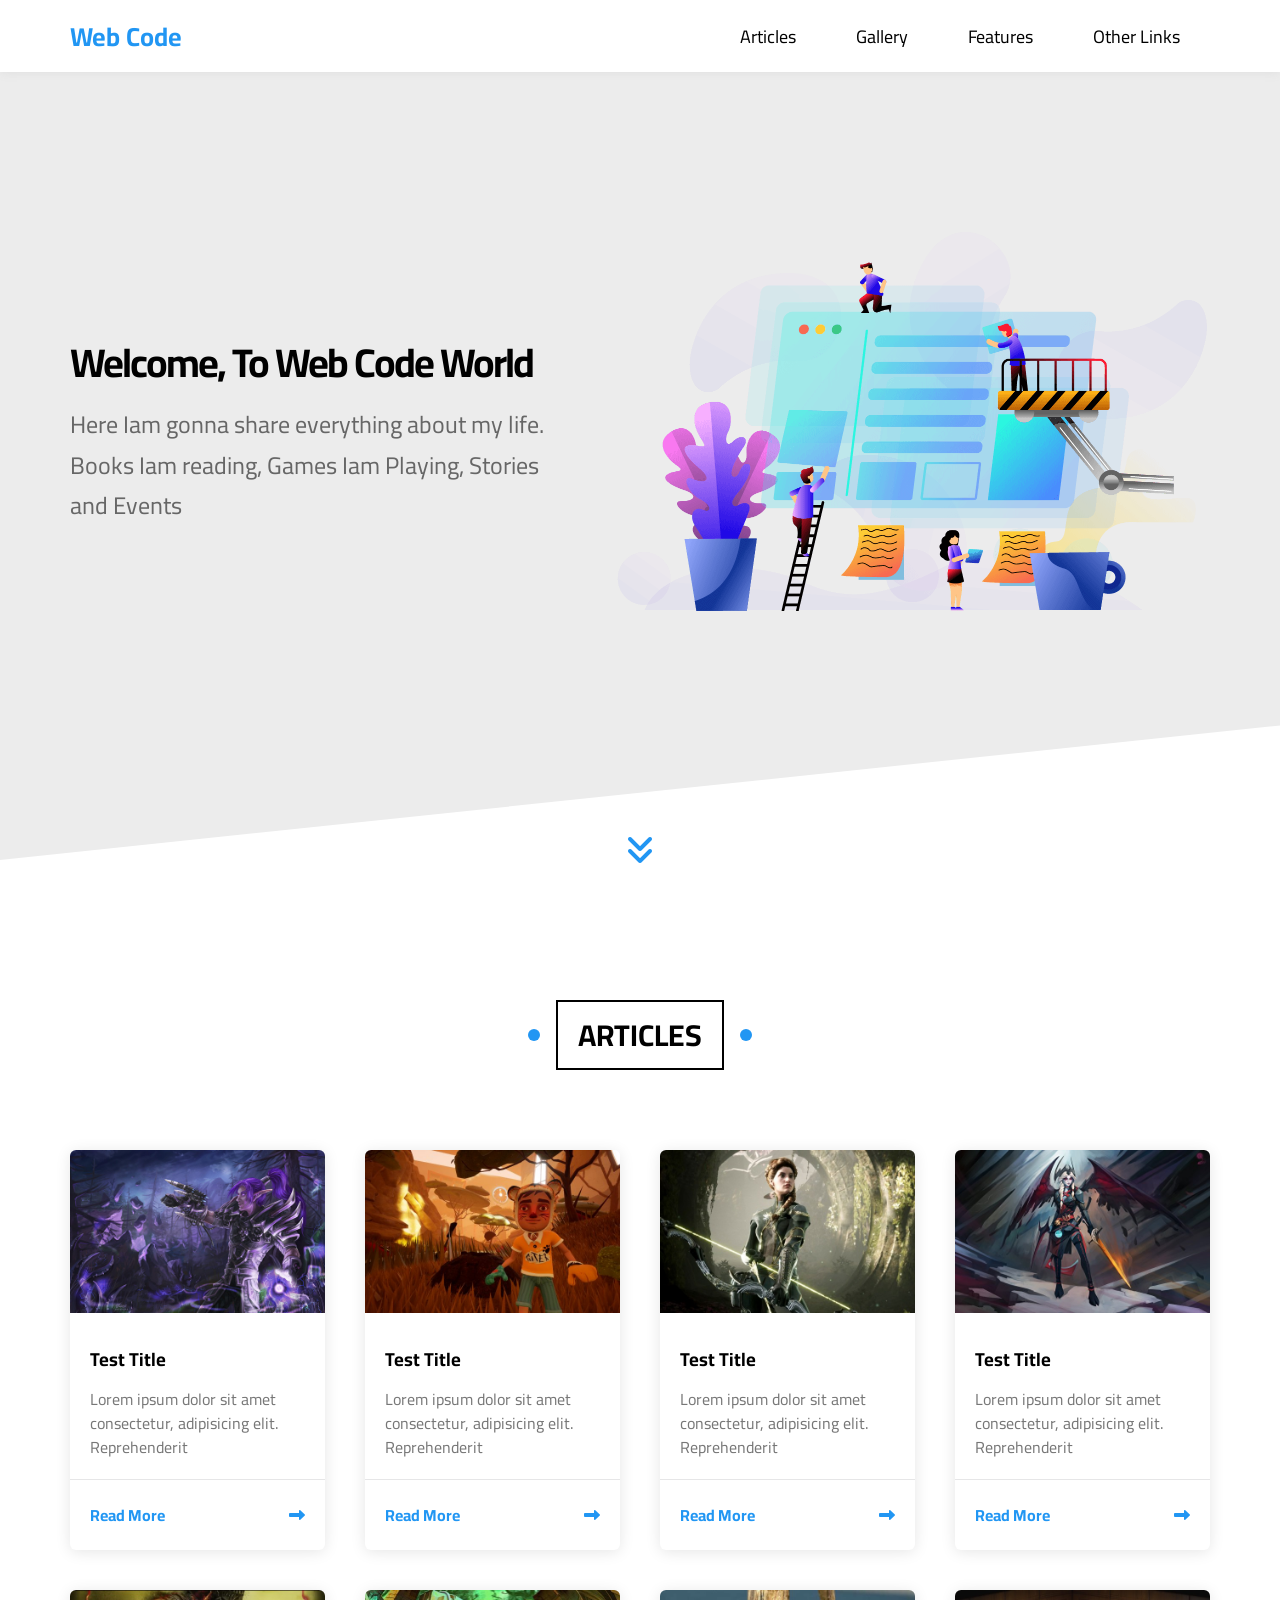
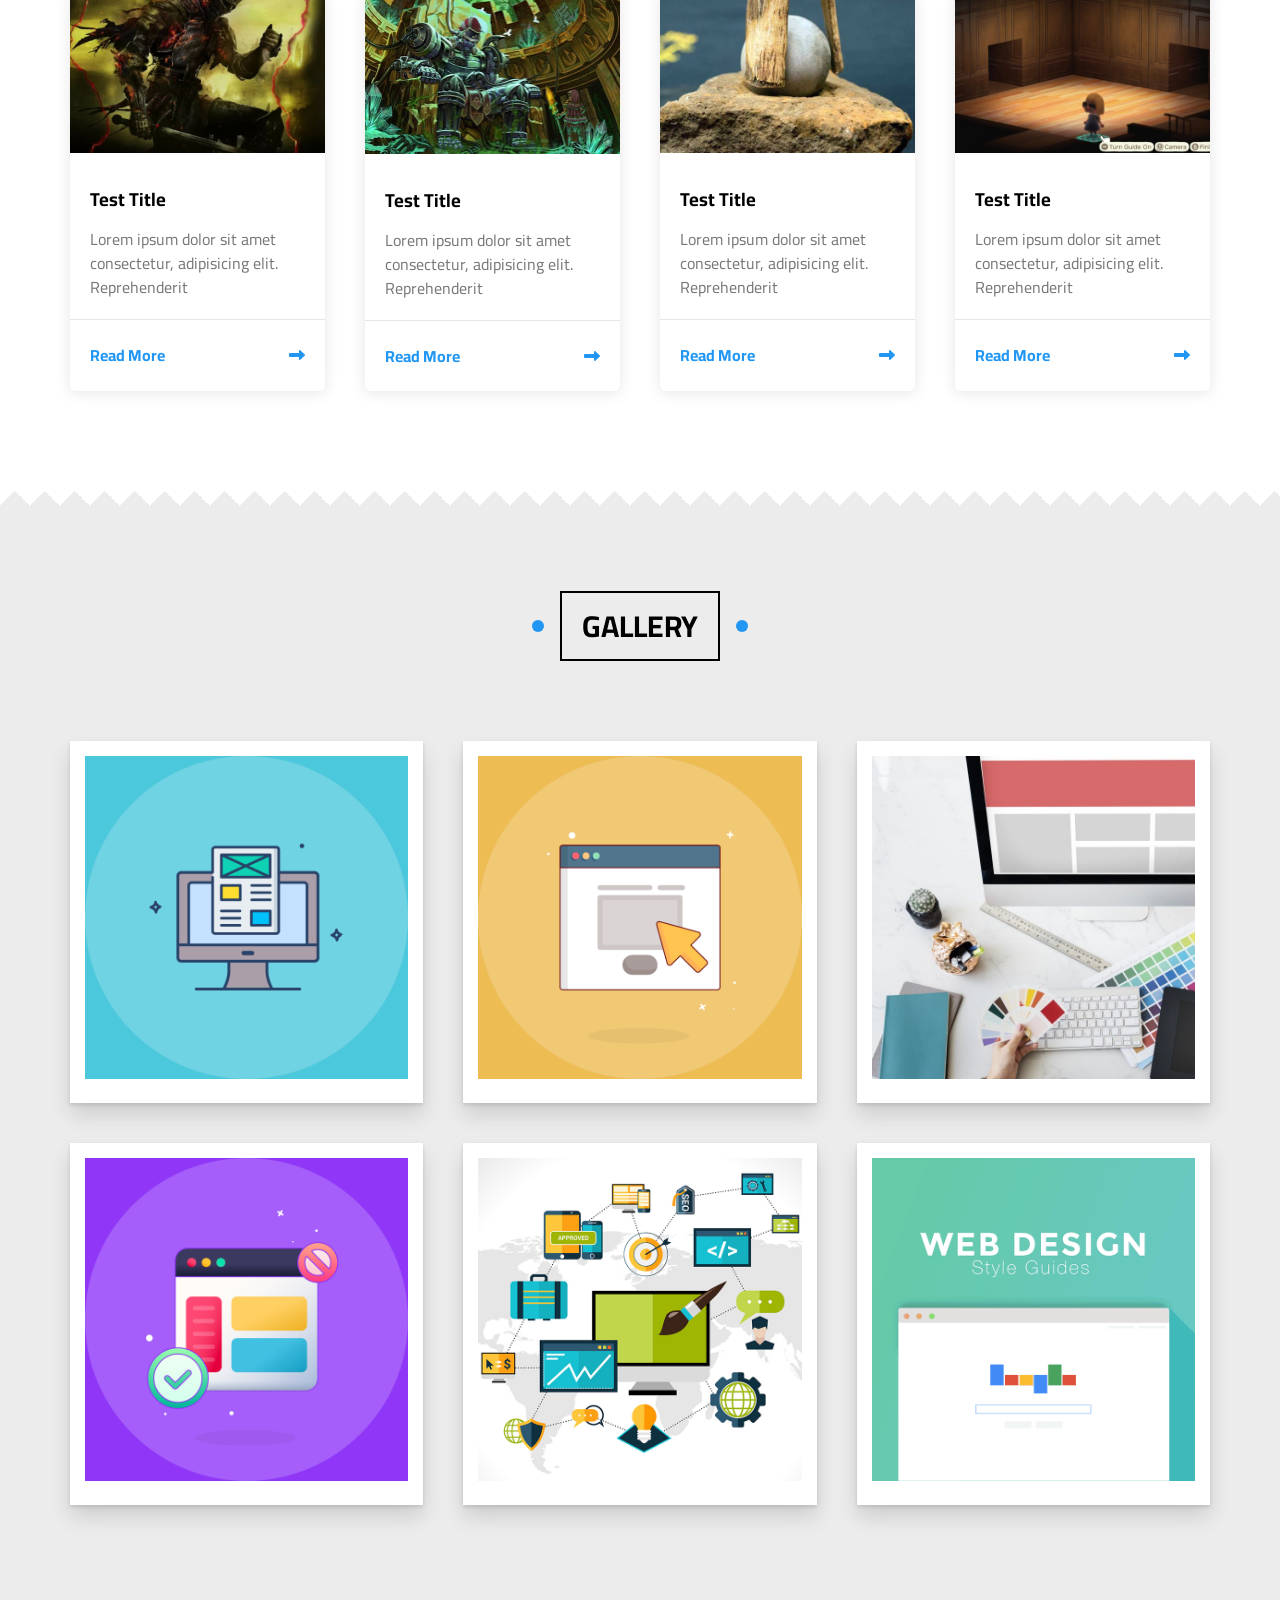
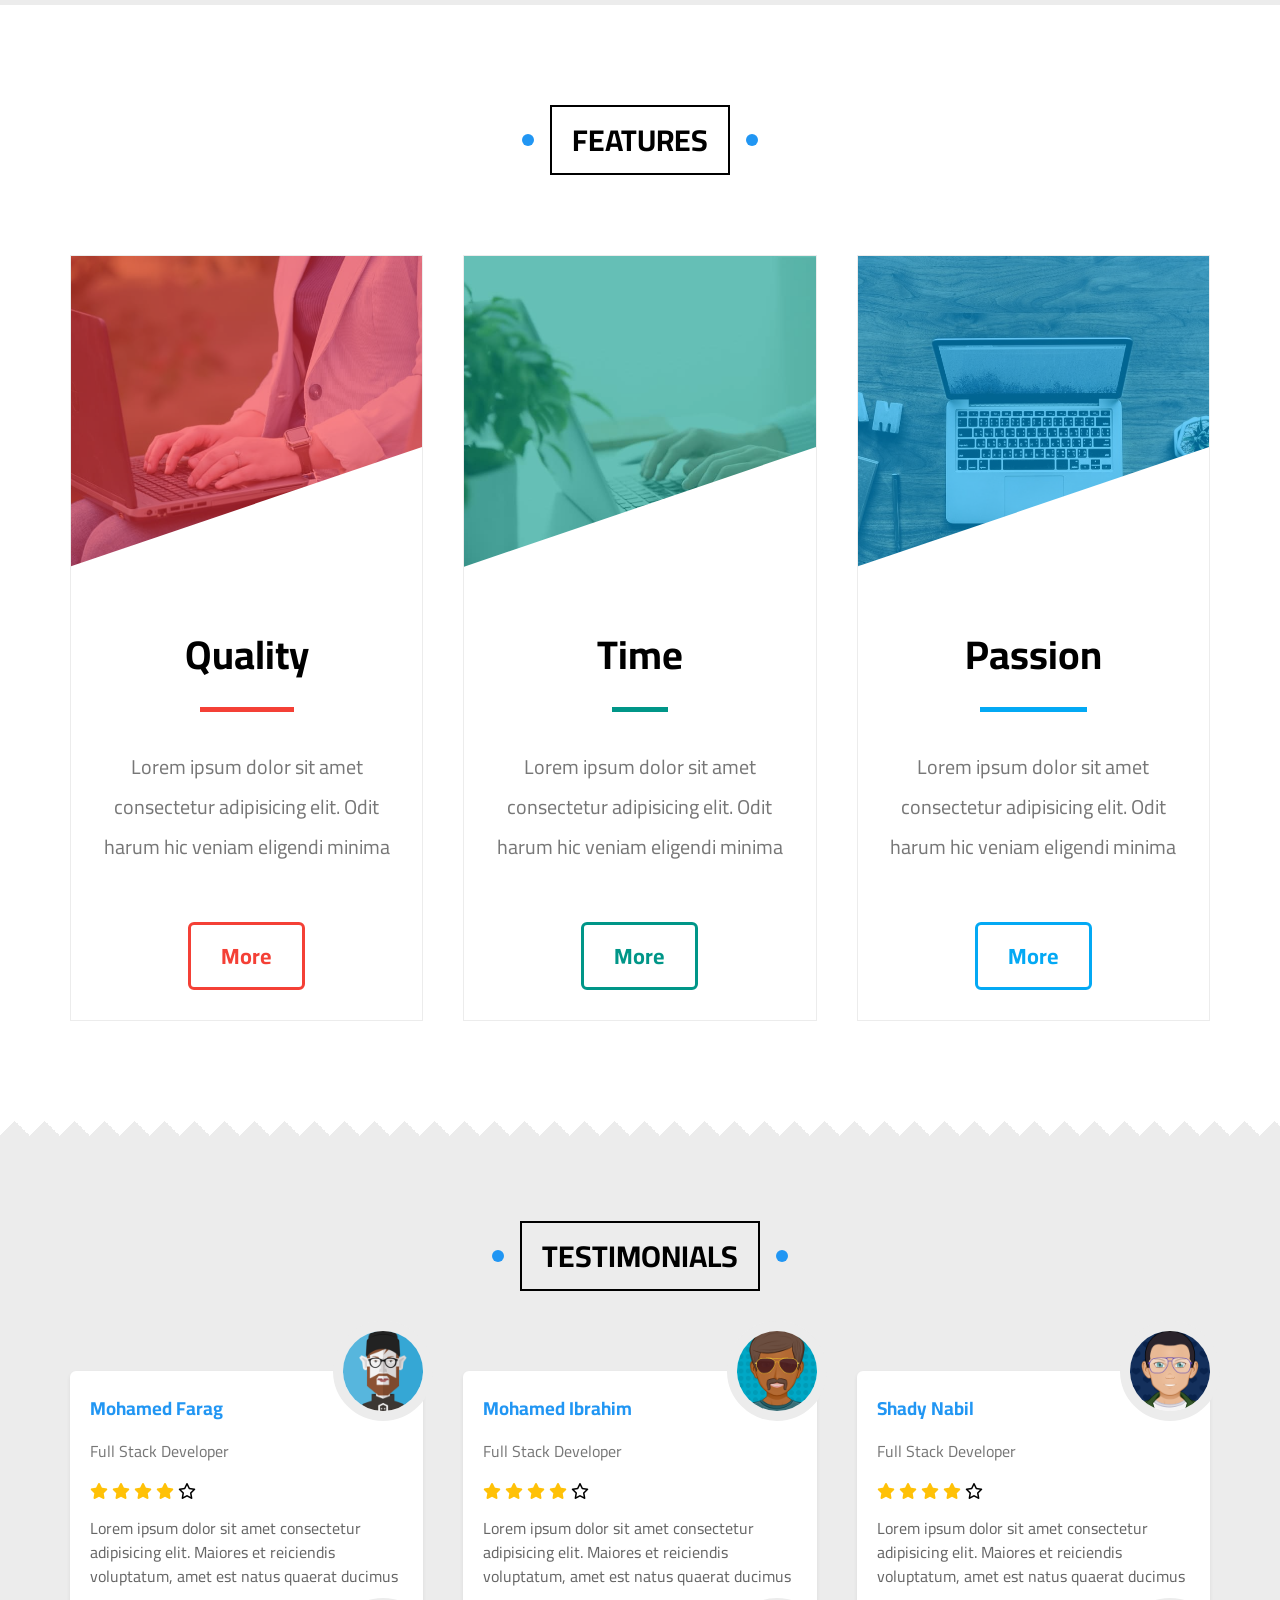
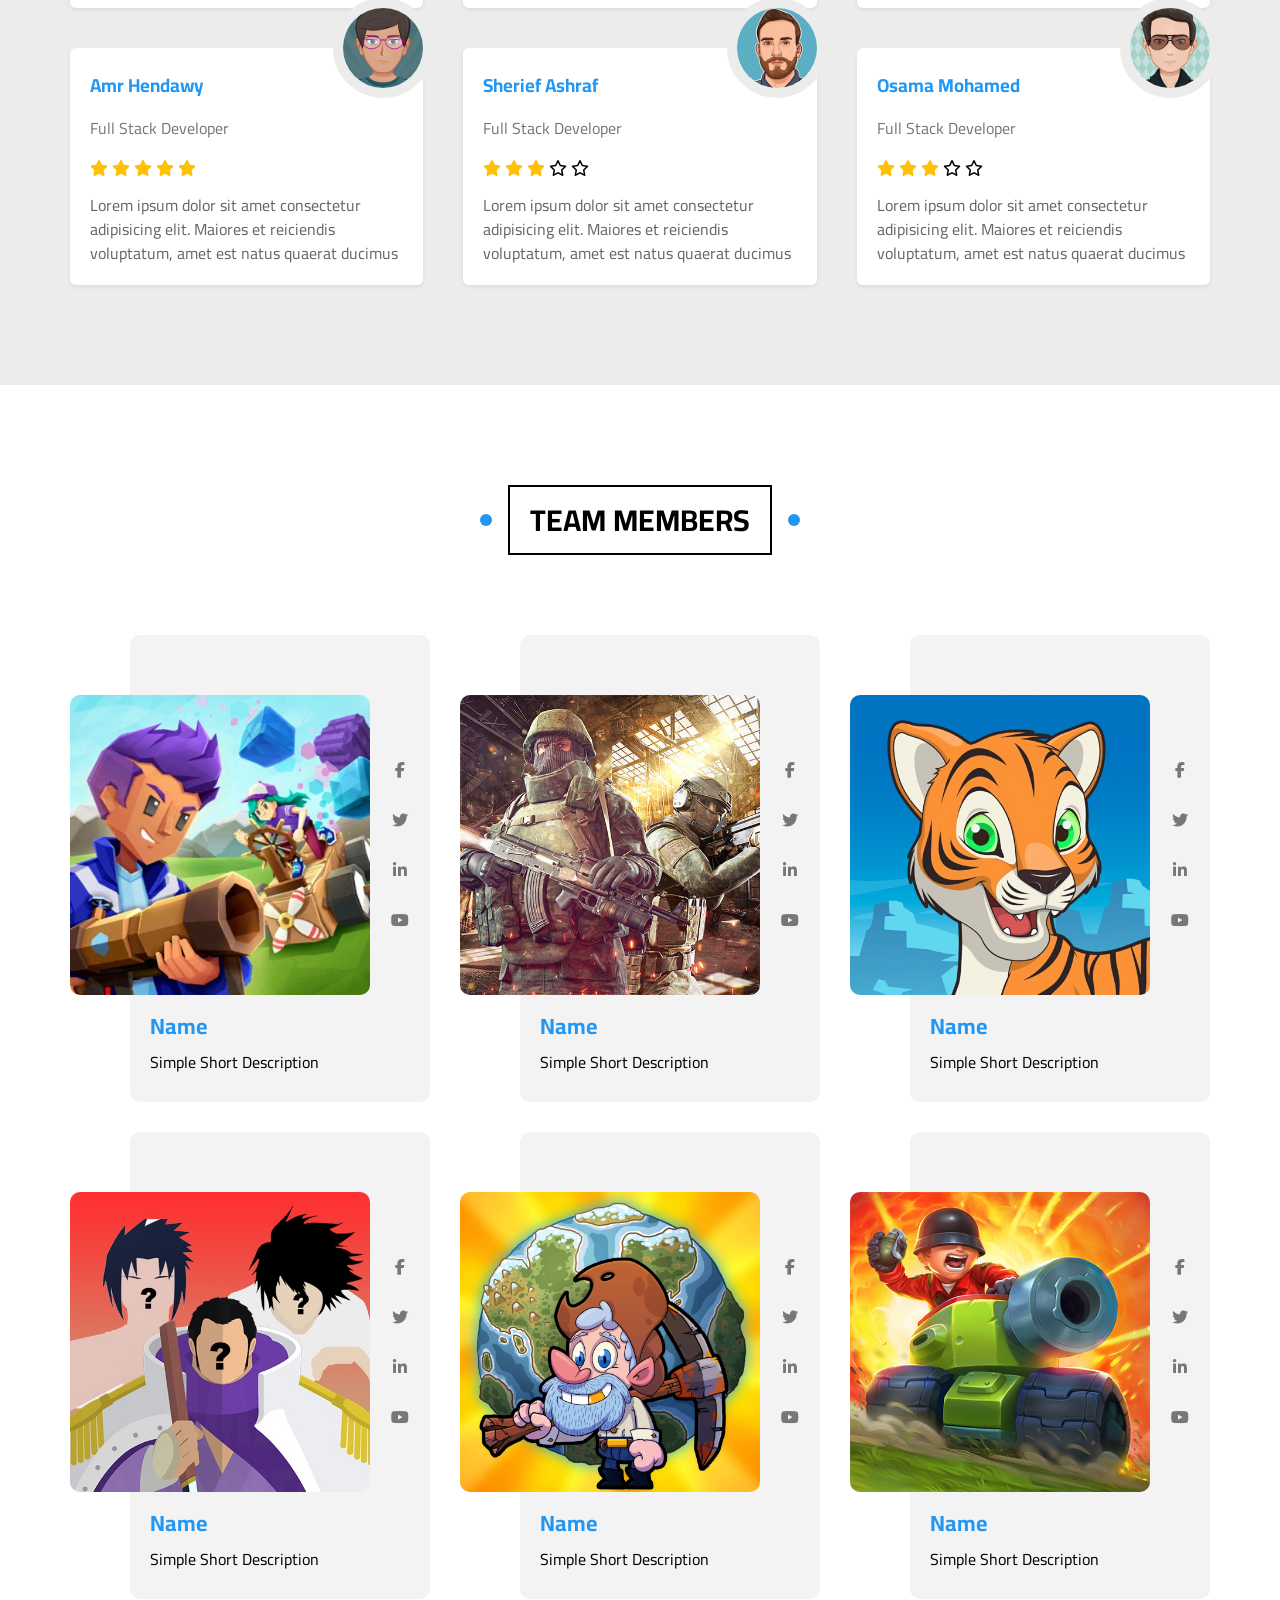
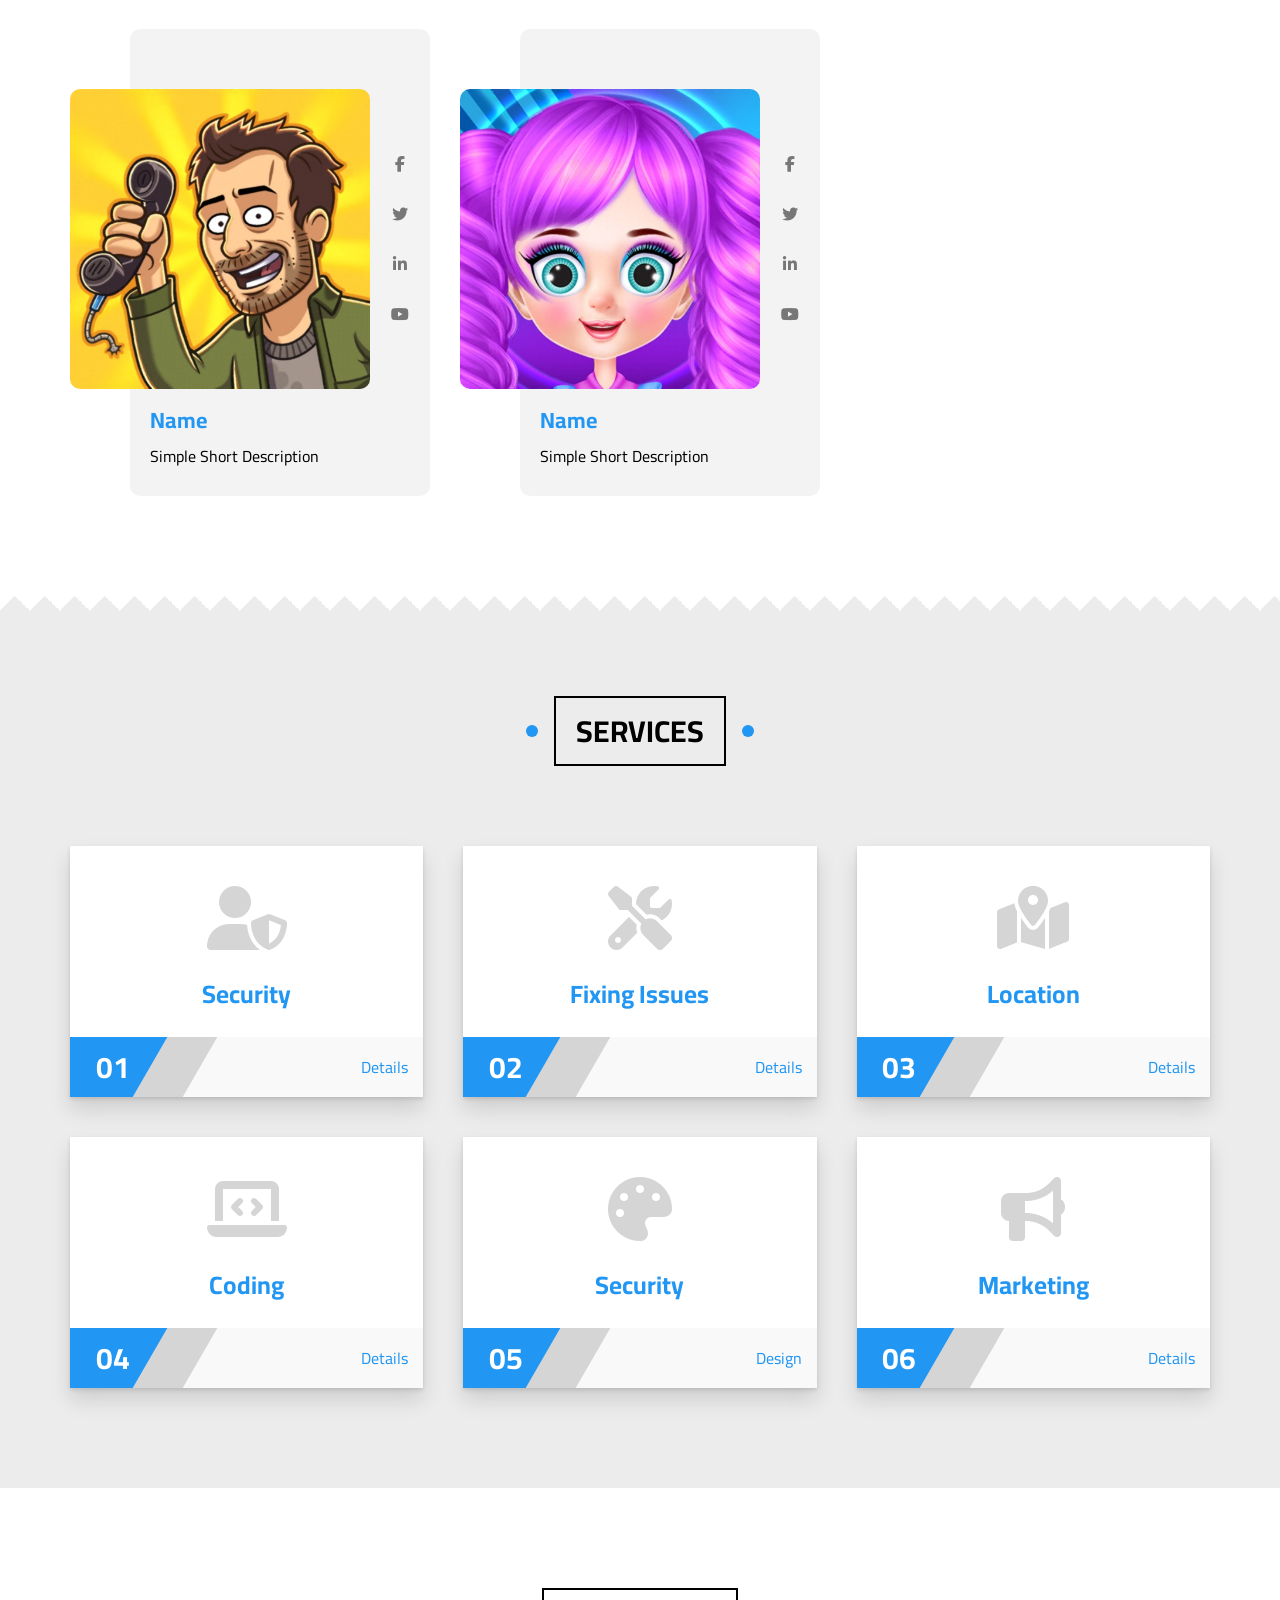
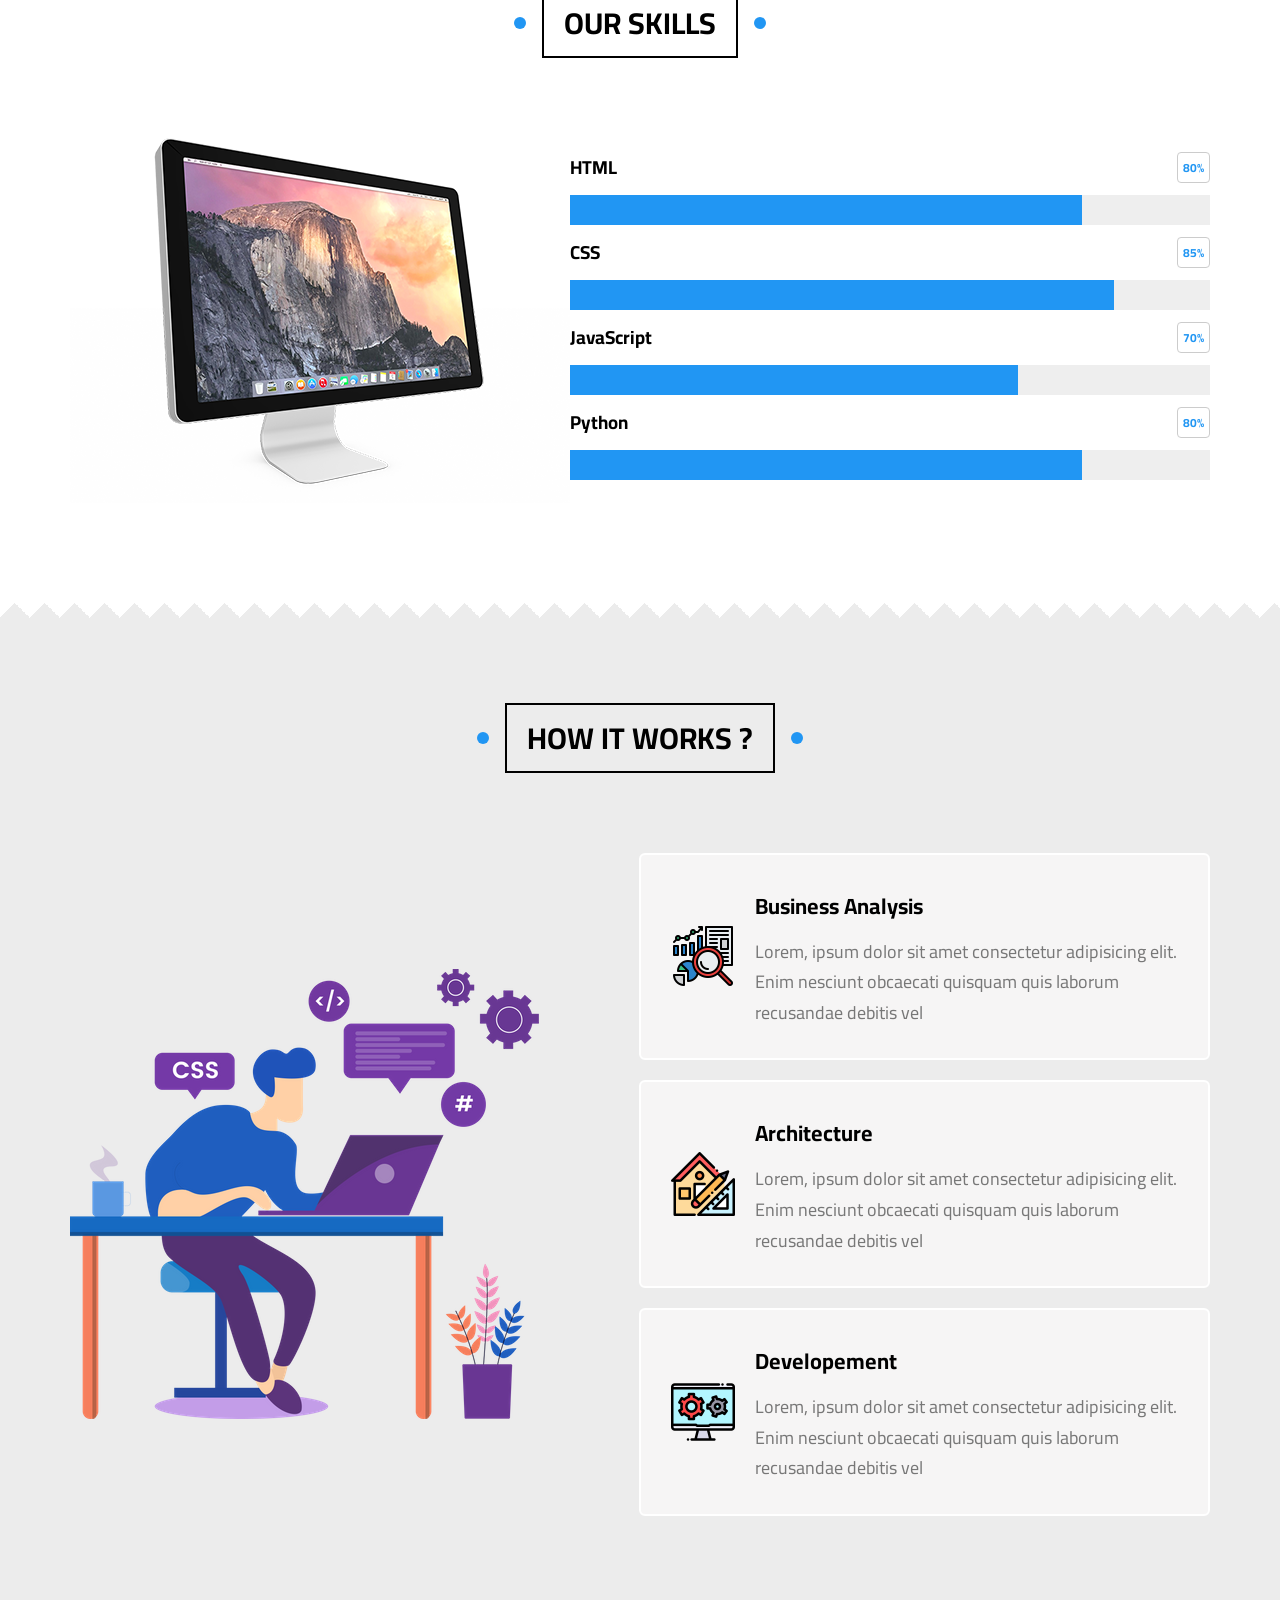
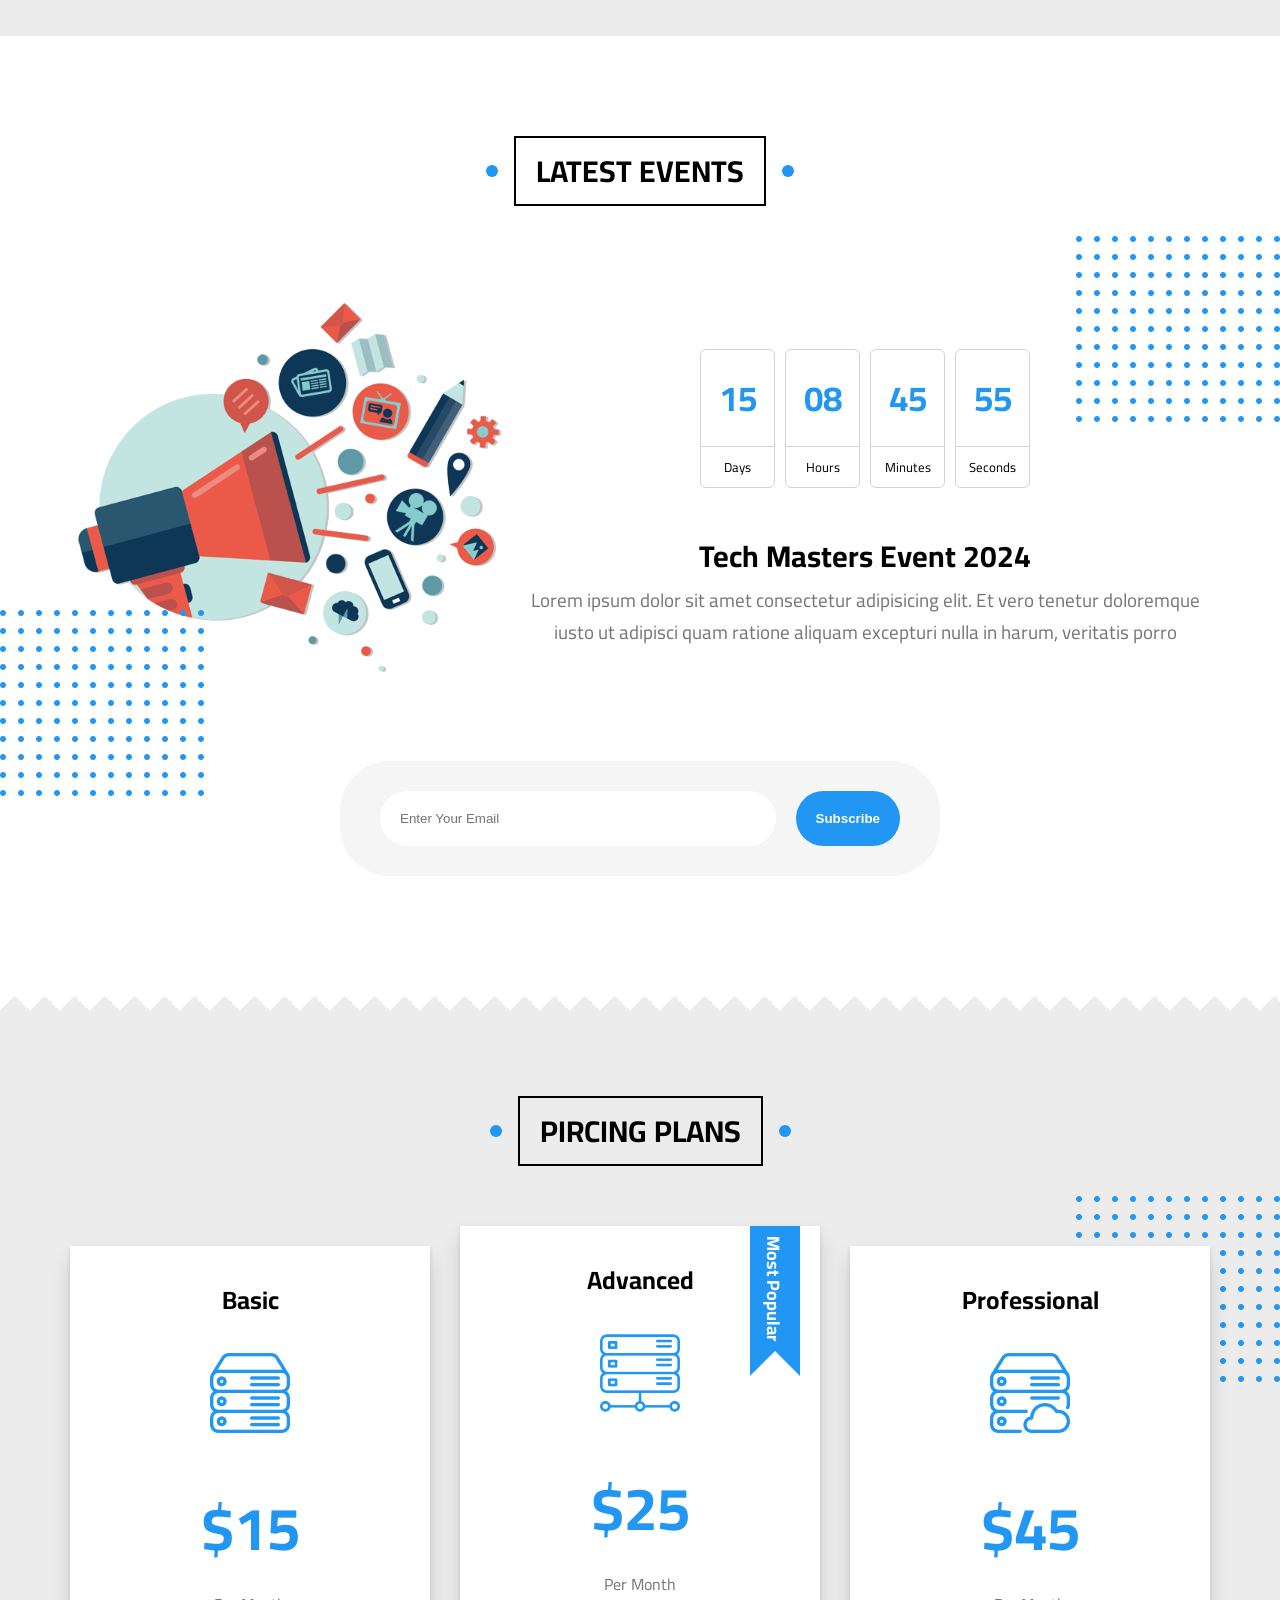
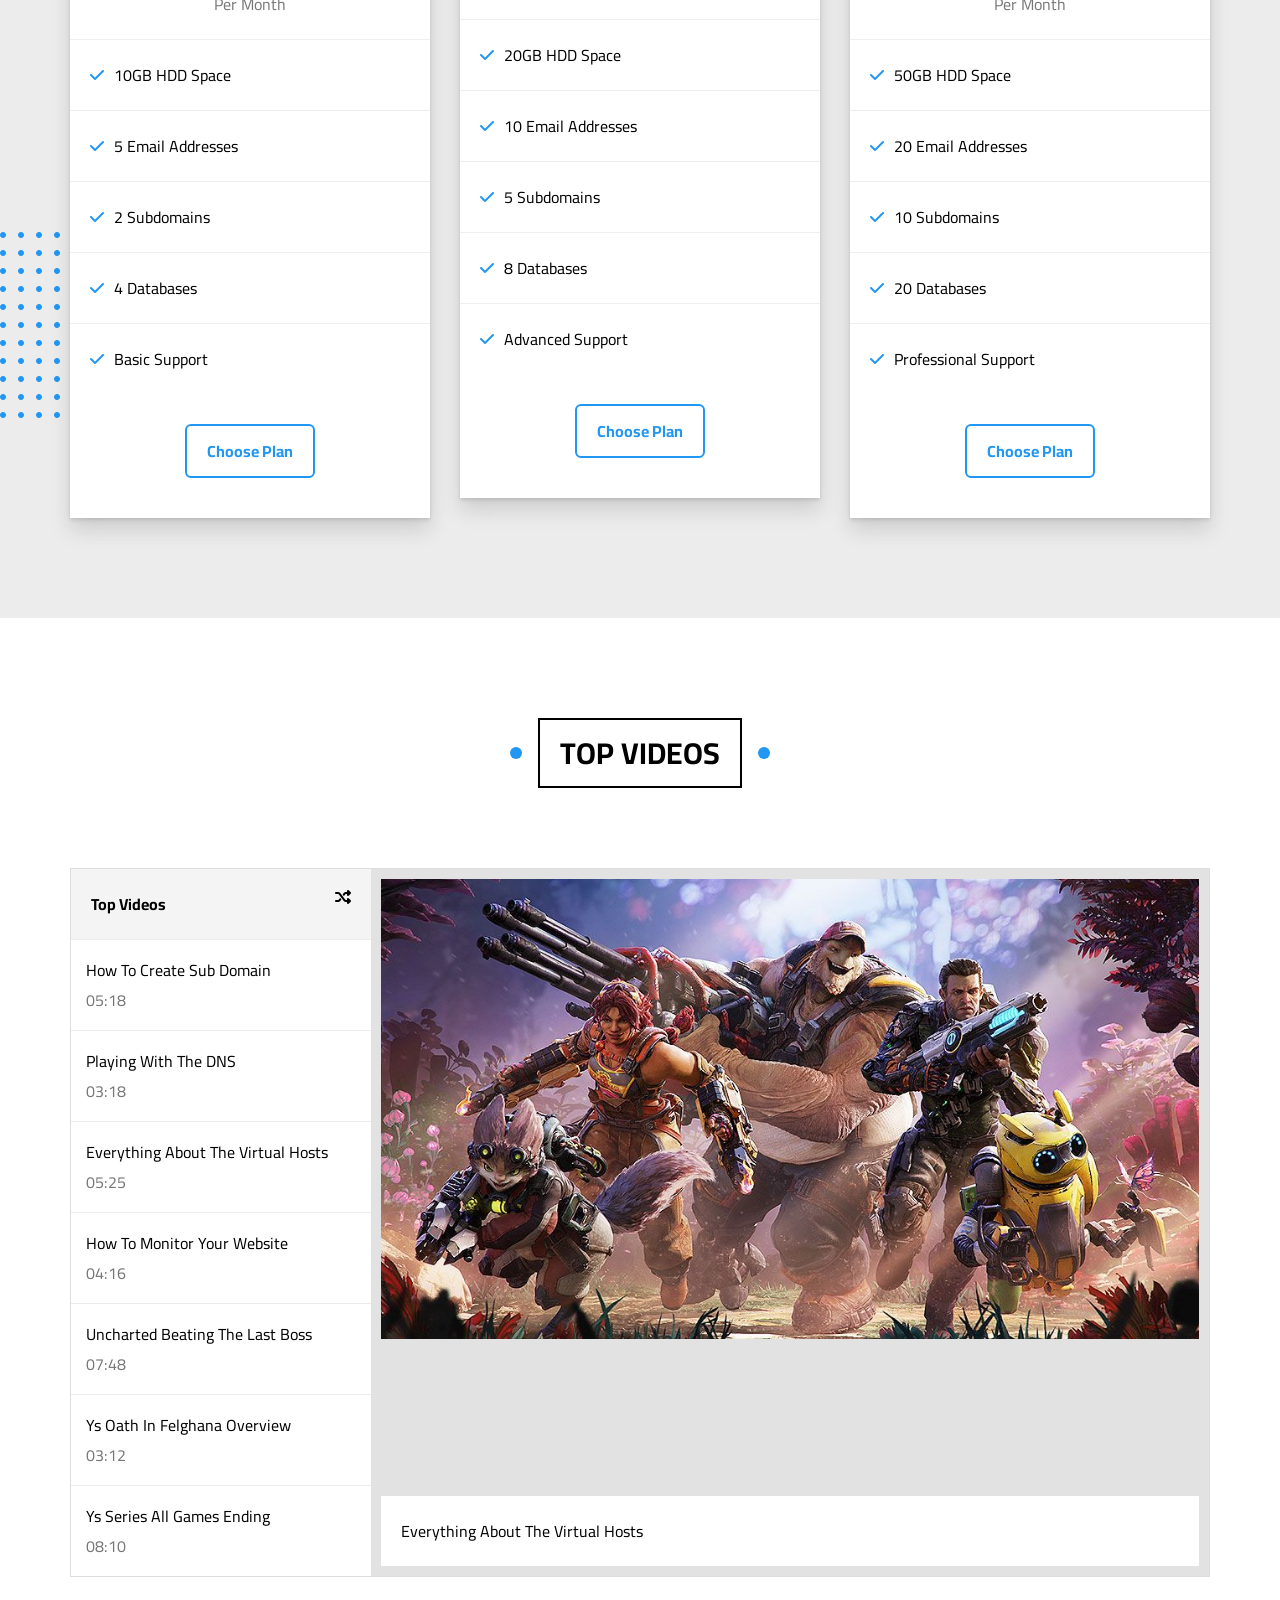
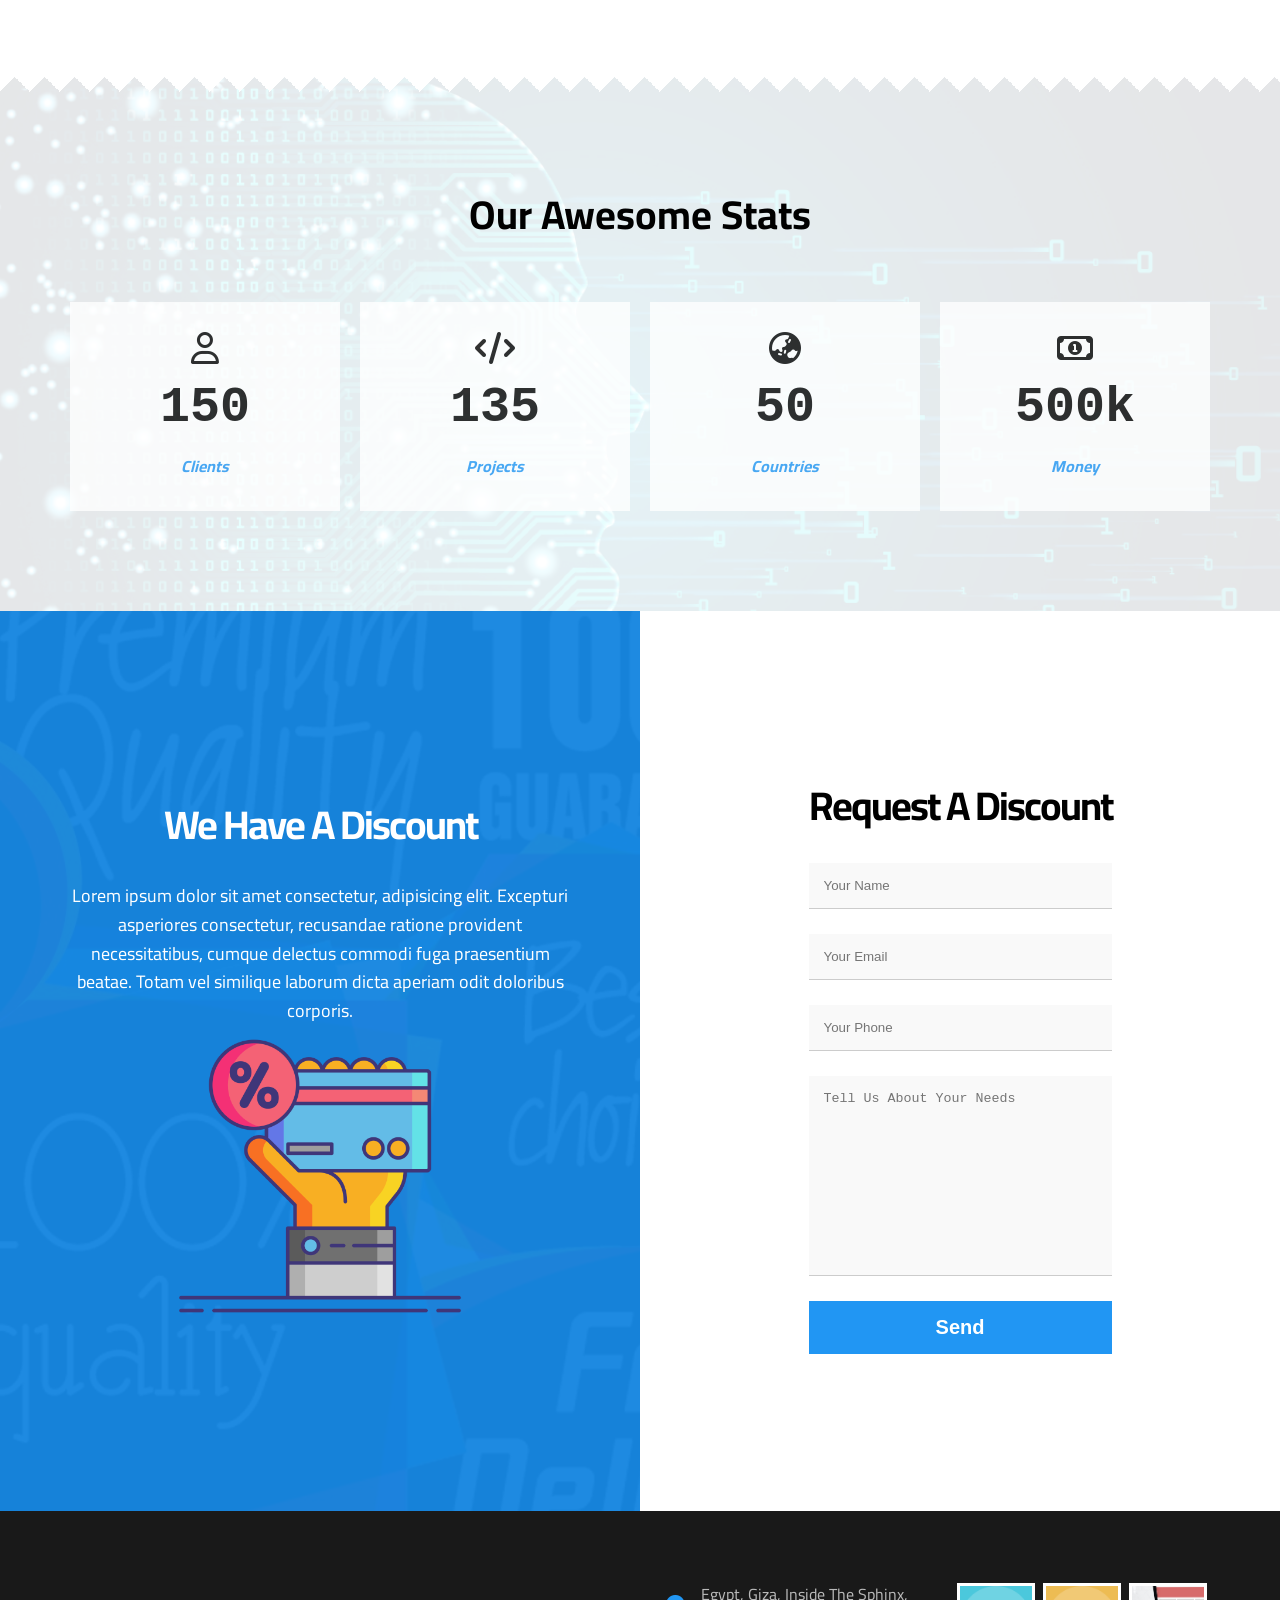
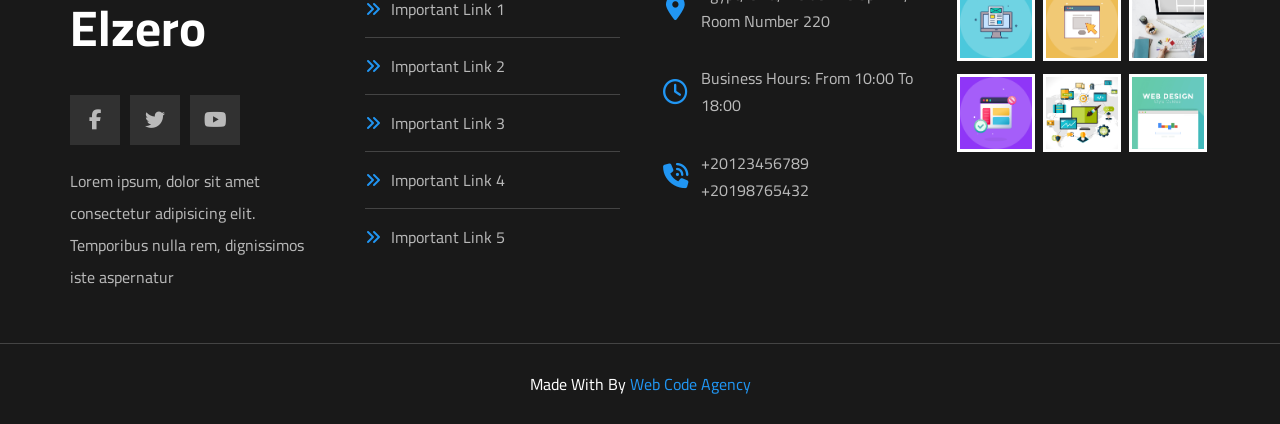
==== index.html @ f9f1691b "Add files via upload" ====
<!DOCTYPE html>
<html lang="en">

<head>
  <meta charset="UTF-8">
  <meta name="viewport" content="width=device-width, initial-scale=1.0">
  <title>Web Code agency</title>
  <!-- css file -->
  <link rel="stylesheet" href="/css/style.css">
  <!-- normalize file -->
  <link rel="stylesheet" href="/css/normalize.css">
  <!-- fontaowsem library -->
  <link rel="stylesheet" href="/css/all.min.css">
  <!-- google fonts library  -->
  <link rel="preconnect" href="https://fonts.googleapis.com">
  <link rel="preconnect" href="https://fonts.gstatic.com" crossorigin>
  <link href="https://fonts.googleapis.com/css2?family=Cairo:wght@200..1000&display=swap" rel="stylesheet">
</head>

<body>
  <!-- start header -->
  <header id="header">
    <div class="container">
      <a href="#" class="logo">Web Code</a>
      <ul class="main-nav">
        <li><a href="#article">Articles</a></li>
        <li><a href="#gallery">Gallery</a></li>
        <li><a href="#features">Features</a></li>
        <li>
          <a href="#">Other Links</a>
          <!--start mega menu -->
          <div class="mega-menu">
            <div class="image">
              <img src="/images/megamenu.png" alt="">
            </div>
            <ul class="links">
              <li>
                <a href="#testimonials"><i class="far fa-comments fa-fw"></i> Testimonials</a>
              </li>
              <li>
                <a href="#team"><i class="far fa-user fa-fw"></i> Team Members</a>
              </li>
              <li>
                <a href="#services"><i class="far fa-building fa-fw"></i> Services</a>
              </li>
              <li>
                <a href="#our-skills"><i class="far fa-check-circle fa-fw"></i> Our Skills</a>
              </li>
              <li>
                <a href="#work-steps"><i class="far fa-clipboard fa-fw"></i> How It Works</a>
              </li>
            </ul>
            <ul class="links">
              <li>
                <a href="#events"><i class="far fa-calendar-alt fa-fw"></i> Events</a>
              </li>
              <li>
                <a href="#pricing"><i class="fas fa-server fa-fw"></i> Pricing Plans</a>
              </li>
              <li>
                <a href="#video"><i class="far fa-play-circle fa-fw"></i> Top Videos</a>
              </li>
              <li>
                <a href="#stats"><i class="far fa-chart-bar fa-fw"></i> Stats</a>
              </li>
              <li>
                <a href="#discount"><i class="fas fa-percent fa-fw"></i> Request A Discount</a>
              </li>
            </ul>
          </div>
        </li>
      </ul>
    </div>

  </header>
  <!-- start landing -->
  <section class="landing">
    <div class="container">
      <div class="text">
        <h1>Welcome, To Web Code World</h1>
        <p>Here Iam gonna share everything about my life. Books Iam reading, Games Iam Playing, Stories and
          Events</p>
      </div>
      <div class="image">
        <img src="/images/landing-image.png" alt="">
      </div>
    </div>
    <a href="#article" class="go-down">
      <i class="fas fa-angle-double-down fa-2x"></i>
    </a>
  </section>
  <!-- articale start -->
  <section class="articale" id="article">
    <h2 class="main-title">Articles</h2>
    <div class="container">
      <div class="box">
        <img src="/images/cat-01.jpg" alt="">
        <div class="content">
          <h3>Test Title</h3>
          <p>Lorem ipsum dolor sit amet consectetur, adipisicing elit. Reprehenderit</p>
        </div>
        <div class="info">
          <a href="">Read More</a>
          <i class="fas fa-long-arrow-alt-right"></i>
        </div>
      </div>
      <div class="box">
        <img src="/images/cat-02.jpg" alt="">
        <div class="content">
          <h3>Test Title</h3>
          <p>Lorem ipsum dolor sit amet consectetur, adipisicing elit. Reprehenderit</p>
        </div>
        <div class="info">
          <a href="">Read More</a>
          <i class="fas fa-long-arrow-alt-right"></i>
        </div>
      </div>
      <div class="box">
        <img src="/images/cat-03.jpg" alt="">
        <div class="content">
          <h3>Test Title</h3>
          <p>Lorem ipsum dolor sit amet consectetur, adipisicing elit. Reprehenderit</p>
        </div>
        <div class="info">
          <a href="">Read More</a>
          <i class="fas fa-long-arrow-alt-right"></i>
        </div>
      </div>
      <div class="box">
        <img src="/images/cat-04.jpg" alt="">
        <div class="content">
          <h3>Test Title</h3>
          <p>Lorem ipsum dolor sit amet consectetur, adipisicing elit. Reprehenderit</p>
        </div>
        <div class="info">
          <a href="">Read More</a>
          <i class="fas fa-long-arrow-alt-right"></i>
        </div>
      </div>
      <div class="box">
        <img src="images/cat-05.jpg" alt="">
        <div class="content">
          <h3>Test Title</h3>
          <p>Lorem ipsum dolor sit amet consectetur, adipisicing elit. Reprehenderit</p>
        </div>
        <div class="info">
          <a href="">Read More</a>
          <i class="fas fa-long-arrow-alt-right"></i>
        </div>
      </div>
      <div class="box">
        <img src="/images/cat-06.jpg" alt="">
        <div class="content">
          <h3>Test Title</h3>
          <p>Lorem ipsum dolor sit amet consectetur, adipisicing elit. Reprehenderit</p>
        </div>
        <div class="info">
          <a href="">Read More</a>
          <i class="fas fa-long-arrow-alt-right"></i>
        </div>
      </div>
      <div class="box">
        <img src="/images/cat-07.jpg" alt="">
        <div class="content">
          <h3>Test Title</h3>
          <p>Lorem ipsum dolor sit amet consectetur, adipisicing elit. Reprehenderit</p>
        </div>
        <div class="info">
          <a href="">Read More</a>
          <i class="fas fa-long-arrow-alt-right"></i>
        </div>
      </div>
      <div class="box">
        <img src="images/cat-08.jpg" alt="">
        <div class="content">
          <h3>Test Title</h3>
          <p>Lorem ipsum dolor sit amet consectetur, adipisicing elit. Reprehenderit</p>
        </div>
        <div class="info">
          <a href="">Read More</a>
          <i class="fas fa-long-arrow-alt-right"></i>
        </div>
      </div>
    </div>
  </section>
  <div class="spikes"></div>
  <!-- gallery start -->
  <section class="gallery" id="gallery">
    <h2 class="main-title">Gallery</h2>
    <div class="container">
      <div class="box">
        <div class="image">
          <img src="/images/gallery-01.png" alt="">
        </div>
      </div>
      <div class="box">
        <div class="image">
          <img src="/images/gallery-02.png" alt="">
        </div>
      </div>
      <div class="box">
        <div class="image">
          <img src="/images/gallery-03.jpg" alt="">
        </div>
      </div>
      <div class="box">
        <div class="image">
          <img src="/images/gallery-04.png" alt="">
        </div>
      </div>
      <div class="box">
        <div class="image">
          <img src="/images/gallery-05.jpg" alt="">
        </div>
      </div>
      <div class="box">
        <div class="image">
          <img src="/images/gallery-06.png" alt="">
        </div>
      </div>
    </div>
  </section>
  <!-- features start -->
  <section class="features" id="features">
    <h2 class="main-title">features</h2>
    <div class="container">
      <div class="box quality">
        <div class="img-holder"><img src="/images/features-01.jpg" alt=""></div>
        <h2>Quality</h2>
        <p>Lorem ipsum dolor sit amet consectetur adipisicing elit. Odit harum hic veniam eligendi minima</p>
        <a href="#">More</a>
      </div>
      <div class="box time">
        <div class="img-holder"><img src="/images/features-02.jpg" alt=""></div>
        <h2>Time</h2>
        <p>Lorem ipsum dolor sit amet consectetur adipisicing elit. Odit harum hic veniam eligendi minima</p>
        <a href="#">More</a>
      </div>
      <div class="box passion">
        <div class="img-holder"><img src="/images/features-03.jpg" alt=""></div>
        <h2>Passion</h2>
        <p>Lorem ipsum dolor sit amet consectetur adipisicing elit. Odit harum hic veniam eligendi minima</p>
        <a href="#">More</a>
      </div>
    </div>
  </section>
  <div class="spikes"></div>
  <!-- testimonials start -->
  <section class="testimonials" id="testimonials">
    <h2 class="main-title">testimonials</h2>
    <div class="container">
      <div class="box">
        <img src="/images/avatar-01.png" alt="">
        <h3>Mohamed Farag</h3>
        <span class="title">Full Stack Developer</span>
        <div class="rate">
          <i class="filled fas fa-star"></i>
          <i class="filled fas fa-star"></i>
          <i class="filled fas fa-star"></i>
          <i class="filled fas fa-star"></i>
          <i class="far fa-star"></i>
        </div>
        <p>
          Lorem ipsum dolor sit amet consectetur adipisicing elit. Maiores et reiciendis voluptatum, amet est natus
          quaerat ducimus
        </p>
      </div>
      <div class="box">
        <img src="images/avatar-02.png" alt="">
        <h3>Mohamed Ibrahim</h3>
        <span class="title">Full Stack Developer</span>
        <div class="rate">
          <i class="filled fas fa-star"></i>
          <i class="filled fas fa-star"></i>
          <i class="filled fas fa-star"></i>
          <i class="filled fas fa-star"></i>
          <i class="far fa-star"></i>
        </div>
        <p>
          Lorem ipsum dolor sit amet consectetur adipisicing elit. Maiores et reiciendis voluptatum, amet est natus
          quaerat ducimus
        </p>
      </div>
      <div class="box">
        <img src="images/avatar-03.png" alt="">
        <h3>Shady Nabil</h3>
        <span class="title">Full Stack Developer</span>
        <div class="rate">
          <i class="filled fas fa-star"></i>
          <i class="filled fas fa-star"></i>
          <i class="filled fas fa-star"></i>
          <i class="filled fas fa-star"></i>
          <i class="far fa-star"></i>
        </div>
        <p>
          Lorem ipsum dolor sit amet consectetur adipisicing elit. Maiores et reiciendis voluptatum, amet est natus
          quaerat ducimus
        </p>
      </div>
      <div class="box">
        <img src="images/avatar-04.png" alt="">
        <h3>Amr Hendawy</h3>
        <span class="title">Full Stack Developer</span>
        <div class="rate">
          <i class="filled fas fa-star"></i>
          <i class="filled fas fa-star"></i>
          <i class="filled fas fa-star"></i>
          <i class="filled fas fa-star"></i>
          <i class="filled fas fa-star"></i>
        </div>
        <p>
          Lorem ipsum dolor sit amet consectetur adipisicing elit. Maiores et reiciendis voluptatum, amet est natus
          quaerat ducimus
        </p>
      </div>
      <div class="box">
        <img src="images/avatar-05.png" alt="">
        <h3>Sherief Ashraf</h3>
        <span class="title">Full Stack Developer</span>
        <div class="rate">
          <i class="filled fas fa-star"></i>
          <i class="filled fas fa-star"></i>
          <i class="filled fas fa-star"></i>
          <i class="far fa-star"></i>
          <i class="far fa-star"></i>
        </div>
        <p>
          Lorem ipsum dolor sit amet consectetur adipisicing elit. Maiores et reiciendis voluptatum, amet est natus
          quaerat ducimus
        </p>
      </div>
      <div class="box">
        <img src="images/avatar-06.png" alt="">
        <h3>Osama Mohamed</h3>
        <span class="title">Full Stack Developer</span>
        <div class="rate">
          <i class="filled fas fa-star"></i>
          <i class="filled fas fa-star"></i>
          <i class="filled fas fa-star"></i>
          <i class="far fa-star"></i>
          <i class="far fa-star"></i>
        </div>
        <p>
          Lorem ipsum dolor sit amet consectetur adipisicing elit. Maiores et reiciendis voluptatum, amet est natus
          quaerat ducimus
        </p>
      </div>
    </div>
  </section>
  <div class="spikes"></div>
  <!-- team start -->
  <section class="team" id="team">
    <h2 class="main-title">Team Members</h2>
    <div class="container">
      <div class="box">
        <div class="data">
          <img src="images/team-01.jpg" alt="">
          <div class="social">
            <a href="#">
              <i class="fab fa-facebook-f"></i>
            </a>
            <a href="#">
              <i class="fab fa-twitter"></i>
            </a>
            <a href="#">
              <i class="fab fa-linkedin-in"></i>
            </a>
            <a href="#">
              <i class="fab fa-youtube"></i>
            </a>
          </div>
        </div>
        <div class="info">
          <h3>Name</h3>
          <p>Simple Short Description</p>
        </div>
      </div>
      <div class="box">
        <div class="data">
          <img src="images/team-02.jpg" alt="">
          <div class="social">
            <a href="#">
              <i class="fab fa-facebook-f"></i>
            </a>
            <a href="#">
              <i class="fab fa-twitter"></i>
            </a>
            <a href="#">
              <i class="fab fa-linkedin-in"></i>
            </a>
            <a href="#">
              <i class="fab fa-youtube"></i>
            </a>
          </div>
        </div>
        <div class="info">
          <h3>Name</h3>
          <p>Simple Short Description</p>
        </div>
      </div>
      <div class="box">
        <div class="data">
          <img src="images/team-03.jpg" alt="">
          <div class="social">
            <a href="#">
              <i class="fab fa-facebook-f"></i>
            </a>
            <a href="#">
              <i class="fab fa-twitter"></i>
            </a>
            <a href="#">
              <i class="fab fa-linkedin-in"></i>
            </a>
            <a href="#">
              <i class="fab fa-youtube"></i>
            </a>
          </div>
        </div>
        <div class="info">
          <h3>Name</h3>
          <p>Simple Short Description</p>
        </div>
      </div>
      <div class="box">
        <div class="data">
          <img src="images/team-04.jpg" alt="">
          <div class="social">
            <a href="#">
              <i class="fab fa-facebook-f"></i>
            </a>
            <a href="#">
              <i class="fab fa-twitter"></i>
            </a>
            <a href="#">
              <i class="fab fa-linkedin-in"></i>
            </a>
            <a href="#">
              <i class="fab fa-youtube"></i>
            </a>
          </div>
        </div>
        <div class="info">
          <h3>Name</h3>
          <p>Simple Short Description</p>
        </div>
      </div>
      <div class="box">
        <div class="data">
          <img src="images/team-05.png" alt="">
          <div class="social">
            <a href="#">
              <i class="fab fa-facebook-f"></i>
            </a>
            <a href="#">
              <i class="fab fa-twitter"></i>
            </a>
            <a href="#">
              <i class="fab fa-linkedin-in"></i>
            </a>
            <a href="#">
              <i class="fab fa-youtube"></i>
            </a>
          </div>
        </div>
        <div class="info">
          <h3>Name</h3>
          <p>Simple Short Description</p>
        </div>
      </div>
      <div class="box">
        <div class="data">
          <img src="images/team-06.png" alt="">
          <div class="social">
            <a href="#">
              <i class="fab fa-facebook-f"></i>
            </a>
            <a href="#">
              <i class="fab fa-twitter"></i>
            </a>
            <a href="#">
              <i class="fab fa-linkedin-in"></i>
            </a>
            <a href="#">
              <i class="fab fa-youtube"></i>
            </a>
          </div>
        </div>
        <div class="info">
          <h3>Name</h3>
          <p>Simple Short Description</p>
        </div>
      </div>
      <div class="box">
        <div class="data">
          <img src="images/team-07.jpg" alt="">
          <div class="social">
            <a href="#">
              <i class="fab fa-facebook-f"></i>
            </a>
            <a href="#">
              <i class="fab fa-twitter"></i>
            </a>
            <a href="#">
              <i class="fab fa-linkedin-in"></i>
            </a>
            <a href="#">
              <i class="fab fa-youtube"></i>
            </a>
          </div>
        </div>
        <div class="info">
          <h3>Name</h3>
          <p>Simple Short Description</p>
        </div>
      </div>
      <div class="box">
        <div class="data">
          <img src="images/team-08.jpg" alt="">
          <div class="social">
            <a href="#">
              <i class="fab fa-facebook-f"></i>
            </a>
            <a href="#">
              <i class="fab fa-twitter"></i>
            </a>
            <a href="#">
              <i class="fab fa-linkedin-in"></i>
            </a>
            <a href="#">
              <i class="fab fa-youtube"></i>
            </a>
          </div>
        </div>
        <div class="info">
          <h3>Name</h3>
          <p>Simple Short Description</p>
        </div>
      </div>
    </div>
  </section>
  <div class="spikes"></div>
  <!-- services start -->
  <section class="services" id="services">
    <h2 class="main-title">services</h2>
    <div class="container">
      <div class="box">
        <i class="fas fa-user-shield fa-4x"></i>
        <h3>Security</h3>
        <div class="info">
          <a href="#">Details</a>
        </div>
      </div>
      <div class="box">
        <i class="fas fa-tools fa-4x"></i>
        <h3>Fixing Issues</h3>
        <div class="info">
          <a href="#">Details</a>
        </div>
      </div>
      <div class="box">
        <i class="fas fa-map-marked-alt fa-4x"></i>
        <h3>Location</h3>
        <div class="info">
          <a href="#">Details</a>
        </div>
      </div>
      <div class="box">
        <i class="fas fa-laptop-code fa-4x"></i>
        <h3>Coding</h3>
        <div class="info">
          <a href="#">Details</a>
        </div>
      </div>
      <div class="box">
        <i class="fas fa-palette fa-4x"></i>
        <h3>Security</h3>
        <div class="info">
          <a href="#">Design</a>
        </div>
      </div>
      <div class="box">
        <i class="fas fa-bullhorn fa-4x"></i>
        <h3>Marketing</h3>
        <div class="info">
          <a href="#">Details</a>
        </div>
      </div>
    </div>
  </section>
  <!-- skills start -->
  <section class="our-skills" id="our-skills">
    <h2 class="main-title">our skills</h2>
    <div class="container">
      <img src="/images/skills.png" alt="">
      <div class="skills">
        <div class="skill">
          <h3>HTML <span>80%</span></h3>
          <div class="the-progress">
            <span style="width: 80%;" data-width="80%"></span>
          </div>
        </div>
        <div class="skill">
          <h3>CSS <span>85%</span></h3>
          <div class="the-progress">
            <span style="width: 85%;" data-width="85%"></span>
          </div>
        </div>
        <div class="skill">
          <h3>JavaScript <span>70%</span></h3>
          <div class="the-progress">
            <span style="width: 70%;" data-width="70%"></span>
          </div>
        </div>
        <div class="skill">
          <h3>Python <span>80%</span></h3>
          <div class="the-progress">
            <span style="width: 80%;" data-width="80%"></span>
          </div>
        </div>
      </div>
    </div>
  </section>
  <div class="spikes"></div>
  <!-- work steps start -->
  <section class="work-steps" id="work-steps">
    <h2 class="main-title">How It Works ?</h2>
    <div class="container">
      <img src="/images/work-steps.png" class="image" alt="">
      <div class="info">
        <div class="box">
          <img src="images/work-steps-1.png" alt="">
          <div class="text">
            <h3>Business Analysis</h3>
            <p>
              Lorem, ipsum dolor sit amet consectetur adipisicing elit. Enim nesciunt obcaecati quisquam quis laborum
              recusandae debitis vel
            </p>
          </div>
        </div>
        <div class="box">
          <img src="images/work-steps-2.png" alt="">
          <div class="text">
            <h3>Architecture</h3>
            <p>
              Lorem, ipsum dolor sit amet consectetur adipisicing elit. Enim nesciunt obcaecati quisquam quis laborum
              recusandae debitis vel
            </p>
          </div>
        </div>
        <div class="box">
          <img src="images/work-steps-3.png" alt="">
          <div class="text">
            <h3>Developement</h3>
            <p>
              Lorem, ipsum dolor sit amet consectetur adipisicing elit. Enim nesciunt obcaecati quisquam quis laborum
              recusandae debitis vel
            </p>
          </div>
        </div>
      </div>
    </div>
  </section>
  <!-- events start -->
  <section class="events" id="events">
    <div class="dots dots-up"></div>
    <div class="dots dots-down"></div>
    <h2 class="main-title">Latest Events</h2>
    <div class="container">
      <img src="/images/events.png" alt="">
      <div class="info">
        <div class="time">
          <div class="unit">
            <span class="days">15</span>
            <span>Days</span>
          </div>
          <div class="unit">
            <span class="hours">08</span>
            <span>Hours</span>
          </div>
          <div class="unit">
            <span class="minutes">45</span>
            <span>Minutes</span>
          </div>
          <div class="unit">
            <span class="seconds">55</span>
            <span>Seconds</span>
          </div>
        </div>
        <h2 class="title">Tech Masters Event 2024</h2>
        <p class="description">
          Lorem ipsum dolor sit amet consectetur adipisicing elit. Et vero tenetur doloremque iusto ut adipisci quam
          ratione aliquam excepturi nulla in harum, veritatis porro
        </p>
      </div>
      <div class="subscribe">
        <form action="">
          <input type="email" placeholder="Enter Your Email">
          <input type="submit" value="Subscribe">
        </form>
      </div>
    </div>
  </section>
  <div class="spikes"></div>
  <!-- pircing start -->
  <section class="pricing" id="pricing">
    <div class="dots dots-up"></div>
    <div class="dots dots-down"></div>
    <h2 class="main-title">pircing plans</h2>
    <div class="container">
      <div class="box">
        <div class="title">Basic</div>
        <img src="images/hosting-basic.png" alt="">
        <div class="price">
          <span class="amount">$15</span>
          <span class="time">Per Month</span>
        </div>
        <ul>
          <li>10GB HDD Space</li>
          <li>5 Email Addresses</li>
          <li>2 Subdomains</li>
          <li>4 Databases</li>
          <li>Basic Support</li>
        </ul>
        <a href="#">Choose Plan</a>
      </div>
      <div class="box popular">
        <div class="label">Most Popular</div>
        <div class="title">Advanced</div>
        <img src="/images/hosting-advanced.png" alt="">
        <div class="price">
          <span class="amount">$25</span>
          <span class="time">Per Month</span>
        </div>
        <ul>
          <li>20GB HDD Space</li>
          <li>10 Email Addresses</li>
          <li>5 Subdomains</li>
          <li>8 Databases</li>
          <li>Advanced Support</li>
        </ul>
        <a href="#">Choose Plan</a>
      </div>
      <div class="box">
        <div class="title">Professional</div>
        <img src="images/hosting-professional.png" alt="">
        <div class="price">
          <span class="amount">$45</span>
          <span class="time">Per Month</span>
        </div>
        <ul>
          <li>50GB HDD Space</li>
          <li>20 Email Addresses</li>
          <li>10 Subdomains</li>
          <li>20 Databases</li>
          <li>Professional Support</li>
        </ul>
        <a href="#">Choose Plan</a>
      </div>
    </div>
  </section>
  <!-- video start -->
  <section class="videos" id="Videos">
    <h2 class="main-title">top Videos</h2>
    <div class="container">
      <div class="holder">
        <div class="list">
          <div class="name">
            Top Videos
            <i class="fas fa-random"></i>
          </div>
          <ul>
            <li>How To Create Sub Domain<span>05:18</span></li>
            <li>Playing With The DNS <span>03:18</span></li>
            <li>Everything About The Virtual Hosts <span>05:25</span></li>
            <li>How To Monitor Your Website <span>04:16</span></li>
            <li>Uncharted Beating The Last Boss <span>07:48</span></li>
            <li>Ys Oath In Felghana Overview <span>03:12</span></li>
            <li>Ys Series All Games Ending <span>08:10</span></li>
          </ul>
        </div>
        <div class="preview">
          <img src="images/video-preview.jpg" alt="">
          <div class="info">Everything About The Virtual Hosts</div>
        </div>
      </div>
    </div>
  </section>
  <div class="spikes"></div>
  <!-- stats start -->
  <section class="stats" id="stats">
    <h2>Our Awesome Stats</h2>
    <div class="container">
      <div class="box">
        <i class="far fa-user fa-2x fa-fw"></i>
        <span class="number" data-goal="150">150</span>
        <span class="text">Clients</span>
      </div>
      <div class="box">
        <i class="fas fa-code fa-2x fa-fw"></i>
        <span class="number" data-goal="135">135</span>
        <span class="text">Projects</span>
      </div>
      <div class="box">
        <i class="fas fa-globe-asia fa-2x fa-fw"></i>
        <span class="number" data-goal="50">50</span>
        <span class="text">Countries</span>
      </div>
      <div class="box">
        <i class="far fa-money-bill-alt fa-2x fa-fw"></i>
        <span class="number" data-goal="500">500k</span>
        <span class="text">Money</span>
      </div>
    </div>
  </section>
  <!-- discount start -->
  <section class="discount" id="discount">
    <div class="image">
      <div class="content">
        <h2>We Have A Discount</h2>
        <p>
          Lorem ipsum dolor sit amet consectetur, adipisicing elit. Excepturi asperiores consectetur, recusandae
          ratione provident necessitatibus, cumque delectus commodi fuga praesentium beatae. Totam vel similique
          laborum dicta aperiam odit doloribus corporis.
        </p>
        <img src="images/discount.png" alt="">
      </div>
    </div>
    <div class="form">
      <div class="content">
        <h2>Request A Discount</h2>
        <form action="">
          <input class="input" type="text" placeholder="Your Name" name="name">
          <input class="input" type="email" placeholder="Your Email" name="email">
          <input class="input" type="text" placeholder="Your Phone" name="mobile">
          <textarea class="input" placeholder="Tell Us About Your Needs" name="message"></textarea>
          <input type="submit" value="Send">
        </form>
      </div>
    </div>
  </section>
  <!-- footer start -->
  <footer>
    <div class="container">
      <div class="box">
        <h3>Elzero</h3>
        <ul class="social">
          <li>
            <a href="#" class="facebook">
              <i class="fab fa-facebook-f"></i>
            </a>
          </li>
          <li>
            <a href="#" class="twitter">
              <i class="fab fa-twitter"></i>
            </a>
          </li>
          <li>
            <a href="#" class="youtube">
              <i class="fab fa-youtube"></i>
            </a>
          </li>
        </ul>
        <p class="text">
          Lorem ipsum, dolor sit amet consectetur adipisicing elit. Temporibus nulla rem, dignissimos iste aspernatur
        </p>
      </div>
      <div class="box">
        <ul class="links">
          <li><a href="#">Important Link 1</a></li>
          <li><a href="#">Important Link 2</a></li>
          <li><a href="#">Important Link 3</a></li>
          <li><a href="#">Important Link 4</a></li>
          <li><a href="#">Important Link 5</a></li>
        </ul>
      </div>
      <div class="box">
        <div class="line">
          <i class="fas fa-map-marker-alt fa-fw"></i>
          <div class="info">Egypt, Giza, Inside The Sphinx, Room Number 220</div>
        </div>
        <div class="line">
          <i class="far fa-clock fa-fw"></i>
          <div class="info">Business Hours: From 10:00 To 18:00</div>
        </div>
        <div class="line">
          <i class="fas fa-phone-volume fa-fw"></i>
          <div class="info">
            <span>+20123456789</span>
            <span>+20198765432</span>
          </div>
        </div>
      </div>
      <div class="box footer-gallery">
        <img src="images/gallery-01.png" alt="">
        <img src="images/gallery-02.png" alt="">
        <img src="images/gallery-03.jpg" alt="">
        <img src="images/gallery-04.png" alt="">
        <img src="images/gallery-05.jpg" alt="">
        <img src="images/gallery-06.png" alt="">
      </div>
    </div>
    <p class="copyright">Made With By <span>Web Code Agency</span></p>
  </footer>

</body>

</html>
---- css/style.css ----
/* virables start */
:root {
  --main-color: #2196f3;
  --main-color-alt: #1787e0;
  --main-transition: 0.3s;
  --main-padding: 100px;
  --section-background: #ececec;
}

/* components start */
.container {
  padding: 0 15px;
  margin: 0 auto;
}
/* mobile screen */
@media (max-width: 768px) {
  .container {
    width: 100%;
  }
}

/* small screen */
@media (min-width: 769px) {
  .container {
    width: 750px;
  }
}
/* mediuem screen */
@media (min-width: 992px) {
  .container {
    width: 970px;
  }
}
/* large screen */
@media (min-width: 1200px) {
  .container {
    width: 1170px;
  }
}
.main-title {
  text-transform: uppercase;
  margin: 0 auto 80px;
  border: 2px solid black;
  padding: 5px 20px;
  font-size: 30px;
  width: fit-content;
  position: relative;
  z-index: 1;
  transition: var(--main-transition);
}

.main-title::before {
  content: "";
  width: 12px;
  height: 12px;
  background-color: var(--main-color);
  position: absolute;
  border-radius: 50%;
  left: -30px;
  top: 50%;
  transform: translateY(-50%);
}
.main-title::after {
  content: "";
  width: 12px;
  height: 12px;
  background-color: var(--main-color);
  position: absolute;
  border-radius: 50%;
  right: -30px;
  top: 50%;
  transform: translateY(-50%);
}
.main-title:hover::before {
  z-index: -1;
  animation: left-move 0.5s linear forwards;
}
.main-title:hover::after {
  z-index: -1;
  animation: right-move 0.5s linear forwards;
}
.main-title:hover {
  color: white;
  border: 2px solid white;
  transition-delay: 0.5s;
}
.spikes{
  position: relative;
}
.spikes::after{
  content: '';
  position: absolute;
  right: 0;
  width: 100%;
  height: 30px;
  z-index: 1;
  background-image: linear-gradient( 135deg, white 25% ,transparent 25%),  linear-gradient( 225deg, white 25% ,transparent 25%);
  background-size: 30px 30px;
}
.dots{
  background-image: url('/images/dots.png');
  height: 186px;
  width: 204px;
  background-repeat: no-repeat;
  position: absolute;
}
.dots-up{
  top: 200px;
  right: 0;
}
.dots-down{
  bottom: 200px;
  left: 0;
}
/* global ruoles start */
* {
  box-sizing: border-box;
  margin: 0;
  padding: 0;
}
body {
  font-family: "Cairo", sans-serif;
}
html {
  scroll-behavior: smooth;
}
ul {
  list-style: none;
}
a {
  text-decoration: none;
}
/* start header */
header {
  background-color: white;
  position: relative;
  box-shadow: 0 0 10px #ddd;
}
header .container {
  display: flex;
  justify-content: space-between;
  align-items: center;
  flex-wrap: wrap;
  position: relative;
}
header .logo {
  color: var(--main-color);
  font-size: 26px;
  font-weight: bold;
  height: 72px;
  display: flex;
  justify-content: center;
  align-items: center;
}
@media (max-width: 767px) {
  header .logo {
    width: 100%;
    height: 60px;
  }
}
header .main-nav {
  display: flex;
}
@media (max-width: 767px) {
  header .main-nav {
    margin: auto;
  }
}
header .main-nav > li > a {
  display: flex;
  justify-content: center;
  align-items: center;
  padding: 0 30px;
  position: relative;
  color: black;
  height: 72px;
  transition: var(--main-transition);
  overflow: hidden;
  font-size: 18px;
}

@media (max-width: 767px) {
  header .main-nav > li > a {
    padding: 10px;
    font-size: 14px;
    height: 40px;
  }
}
header .main-nav > li > a::before {
  content: "";
  position: absolute;
  width: 100%;
  height: 4px;
  background-color: var(--main-color);
  top: 0;
  left: -100%;
  transition: var(--main-transition);
}
header .main-nav > li > a:hover {
  color: var(--main-color);
  background-color: #fafafa;
}
header .main-nav > li > a:hover::before {
  left: 0%;
}
header .mega-menu {
  position: absolute;
  width: 100%;
  left: 0;
  padding: 30px;
  background-color: white;
  border-bottom: 1px solid var(--main-color);
  z-index: 100;
  display: flex;
  gap: 40px;
  top: calc(100% + 50px);
  transition: top var(--main-transition), opacity var(--main-transition);
  z-index: -1;
  opacity: 0;
}
header .main-nav > li:hover .mega-menu {
  z-index: 100;
  top: calc(100% + 1px);
  opacity: 1;
}
@media (max-width: 767px) {
  header .mega-menu {
    flex-direction: column;
    gap: 0;
    padding: 5px;
  }
}

header .mega-menu .image img {
  max-width: 100%;
}
@media (max-width: 991px) {
  header .mega-menu .image img {
    display: none;
  }
}
header .mega-menu .links {
  min-width: 240px;
  flex: 1;
}

header .mega-menu .links li {
  position: relative;
}
@media (max-width: 767px) {
  header .mega-menu .links:first-of-type li:last-child {
    border-bottom: 1px solid #ddd;
  }
}

header .mega-menu .links li:not(:last-child) {
  border-bottom: 1px solid #ddd;
}
header .mega-menu .links li::before {
  content: "";
  position: absolute;
  left: 0;
  top: 0;
  width: 0;
  transition: var(--main-transition);
  height: 100%;
  background-color: #fafafa;
  z-index: -1;
}
header .mega-menu .links li:hover:before {
  width: 100%;
}
header .mega-menu .links li a {
  color: var(--main-color);
  padding: 15px;
  display: block;
  font-size: 18px;
  font-weight: bold;
}
header .mega-menu .links li a i {
  margin-right: 10px;
}
/* start landing */
.landing {
  position: relative;
}
.landing::before {
  content: "";
  position: absolute;
  top: -40px;
  left: 0;
  width: 100%;
  height: 100%;
  background-color: #ececec;
  z-index: -1;
  transform: skewy(-6deg);
  transform-origin: top left;
}
.landing .container {
  min-height: calc(100vh - 72px);
  display: flex;
  align-items: center;
  padding-bottom: 120px;
}
.landing .text {
  flex: 1;
}
@media (max-width: 991px) {
  .landing .text {
    text-align: center;
  }
}
.landing .text h1 {
  font-size: 40px;
  margin: 0;
  letter-spacing: -2px;
}
@media (max-width: 767px) {
  .landing .text h1 {
    font-size: 28px;
    letter-spacing: -1px;
  }
}
.landing .text p {
  font-size: 24px;
  line-height: 1.7;
  margin: 5px 0 0;
  color: #666;
  max-width: 500px;
}
@media (max-width: 767px) {
  .landing .text p {
    font-size: 18px;
  }
}
@media (max-width: 991px) {
  .landing .text p {
    margin: 10px auto;
  }
}
.landing .image img {
  width: 600px;
  max-width: 100%;
  animation: up-and-down 5s linear infinite;
  position: relative;
}
@media (max-width: 991px) {
  .landing .image {
    display: none;
  }
}
.landing .go-down {
  color: var(--main-color);
  position: absolute;
  bottom: 30px;
  left: 50%;
  transform: translateX(-50%);
  transition: 0.3s;
}
.landing .go-down:hover {
  color: var(--main-color-alt);
}
.landing .go-down i {
  animation: bouncing 1.5s infinite;
}
/* start articles */
.articale {
  padding: var(--main-padding) 0;
  position: relative;
}
.articale .container {
  display: grid;
  grid-template-columns: repeat(auto-fill, minmax(250px, 1fr));
  gap: 40px;
}
.articale .box {
  box-shadow: 0 2px 15px rgba(0, 0, 0, 10%);
  background-color: white;
  border-radius: 6px;
  overflow: hidden;
  transition: transform var(--main-transition),
    box-shadow var(--main-transition);
}
.articale .box:hover {
  transform: translateY(-10px);
  box-shadow: 0 2px 15px rgba(0, 0, 0, 20%);
}
.articale .box img {
  max-width: 100%;
}
.articale .box .content {
  padding: 20px;
}
.articale .box .content h3 {
  margin: 0;
}
.articale .box .content p {
  margin: 10px 0 0;
  line-height: 1.5;
  color: #777;
}
.articale .box .info {
  padding: 20px;
  border-top: 1px solid #e6e6e7;
  display: flex;
  justify-content: space-between;
  align-items: center;
}
.articale .box .info a {
  color: var(--main-color);
  font-weight: bold;
}
.articale .box .info i {
  color: var(--main-color);
}
.articale .box:hover i {
  animation: left-right 0.5s linear infinite;
}
/* start gallery */
.gallery {
  padding: var(--main-padding) 0;
  position: relative;
  background-color: var(--section-background);
}
.gallery .container {
  display: grid;
  grid-template-columns: repeat(auto-fill, minmax(300px, 1fr));
  gap: 40px;
}
.gallery .box {
  padding: 15px;
  background-color: white;
  box-shadow: 0 12px 20px rgba(0, 0, 0, 13%), 0 2px 4px 0 rgba(0, 0, 0, 12%);
}
.gallery .box .image {
  position: relative;
  overflow: hidden;
}
.gallery .box .image::before {
  content: "";
  position: absolute;
  top: 50%;
  left: 50%;
  transform: translate(-50%, -50%);
  transition: var(--main-transition);
  background-color: rgba(255, 255, 255, 20%);
  opacity: 0;
  width: 0;
  height: 0;
  z-index: 2;
}
.gallery .box .image:hover::before {
  animation: flashing 0.7s;
}
.gallery .box img {
  max-width: 100%;
  transition: var(--main-transition);
}
.gallery .box .image:hover img {
  transform: rotate(5deg) scale(1.1);
}
/* start features */
.features {
  padding: var(--main-padding) 0;
  background-color: white;
  position: relative;
}
.features .container {
  display: grid;
  grid-template-columns: repeat(auto-fill, minmax(300px, 1fr));
  gap: 40px;
}
.features .box {
  text-align: center;
  border: 1px solid #ececec;
}
.features .box .img-holder {
  position: relative;
  overflow: hidden;
}
.features .box .img-holder::before {
  content: "";
  position: absolute;
  top: 0;
  left: 0;
  width: 100%;
  height: 100%;
}
.features .box .img-holder::after {
  content: "";
  position: absolute;
  bottom: 0;
  right: 0;
  border-style: solid;
  border-width: 0 0 170px 500px;
  border-color: transparent transparent white transparent;
  transition: var(--main-transition);
}
.features .box:hover .img-holder::after {
  border-width: 170px 500px 170px 0;
}
.features .box .img-holder img {
  max-width: 100%;
}
.features .box h2 {
  position: relative;
  font-size: 40px;
  margin: auto;
  width: fit-content;
}
.features .box h2::after {
  content: "";
  position: absolute;
  bottom: -20px;
  left: 15px;
  height: 5px;
  width: calc(100% - 30px);
}
.features .box p {
  line-height: 2;
  font-size: 20px;
  margin: 30px 0;
  padding: 25px;
  color: #777;
}
.features .box a {
  display: block;
  border: 3px solid transparent;
  width: fit-content;
  margin: 0 auto 30px;
  font-weight: bold;
  font-size: 22px;
  padding: 10px 30px;
  border-radius: 6px;
  transition: var(--main-transition);
}
.features .quality .img-holder::before {
  background-color: rgb(244 46 54 / 60%);
}
@media (max-width: 767px) {
  .features .box .img-holder::before {
    top: -1px;
  }
}
.features .quality h2::after {
  background-color: #f44036;
}
.features .quality a {
  color: #f44036;
  border-color: #f44036;
  background: linear-gradient(to right, #f44036 50%, white 50%);
  background-size: 200% 100%;
  background-position: right bottom;
}
.features .box:hover a {
  background-position: left bottom;
  color: white;
}
.features .time .img-holder::before {
  background-color: rgb(0 150 136 / 60%);
}
.features .time h2::after {
  background-color: #009688;
}
.features .time a {
  color: #009688;
  border-color: #009688;
  background: linear-gradient(to right, #009688 50%, white 50%);
  background-size: 200% 100%;
  background-position: right bottom;
}
.features .passion .img-holder::before {
  background-color: rgb(3 169 244 / 60%);
}
.features .passion h2::after {
  background-color: #03a9f4;
}
.features .passion a {
  color: #03a9f4;
  border-color: #03a9f4;
  background: linear-gradient(to right, #03a9f4 50%, white 50%);
  background-size: 200% 100%;
  background-position: right bottom;
}
/* testimonials start */
.testimonials {
  padding: var(--main-padding) 0;
  position: relative;
  background-color: var(--section-background);
}
.testimonials .container {
  display: grid;
  grid-template-columns: repeat(auto-fill, minmax(300px, 1fr));
  gap: 40px;
}
.testimonials .box {
  padding: 20px;
  background-color: white;
  box-shadow: 0 2px 4px rgba(0, 0, 0, 7%);
  border-radius: 6px;
  position: relative;
}
.testimonials .box img {
  position: absolute;
  right: -10px;
  top: -50px;
  width: 100px;
  height: 100px;
  border-radius: 50%;
  border: 10px solid var(--section-background);
}
.testimonials .box h3 {
  margin: 0 0 10px;
  color: var(--main-color);
}
.testimonials .box .title {
  color: #777;
  display: block;
  margin-bottom: 10px;
}
.testimonials .box .rate .filled {
  color: #ffc107;
}
.testimonials .box p {
  line-height: 1.5;
  color: #666;
  margin-top: 10px;
  margin-bottom: 0;
}
/* team start */
.team {
  padding: var(--main-padding) 0;
  position: relative;
}
.team .container {
  display: grid;
  grid-template-columns: repeat(auto-fill, minmax(300px, 1fr));
  gap: 30px;
}
.team .box {
  position: relative;
}
.team .box::before,
.team .box::after {
  content: "";
  background-color: #f3f3f3;
  position: absolute;
  top: 0;
  right: 0;
  height: 100%;
  border-radius: 10px;
  transition: var(--main-transition);
}
.team .box::before {
  width: calc(100% - 60px);
  z-index: -2;
}
.team .box::after {
  z-index: -1;
  background-color: #e4e4e4;
  width: 0;
}
.team .box:hover::after {
  width: calc(100% - 60px);
}
.team .box .data {
  display: flex;
  padding-top: 60px;
  align-items: center;
}
.team .box .data img {
  width: calc(100% - 60px);
  transition: var(--main-transition);
  border-radius: 10px;
}
.team .box:hover img {
  filter: grayscale(100%);
}
.team .box .data .social {
  width: 60px;
  display: flex;
  flex-direction: column;
  align-items: center;
  gap: 20px;
}
.team .box .data .social a {
  width: 60px;
  height: 30px;
  display: flex;
  justify-content: center;
  align-items: center;
}
.team .box .data .social a:hover i {
  color: var(--main-color);
}
.team .box .data .social i {
  transition: var(--main-transition);
  color: #777;
}
.team .box .info {
  padding-left: 80px;
}
.team .box .info h3 {
  padding-top: 10px;
  color: var(--main-color);
  font-size: 22px;
  transition: var(--main-transition);
}
.team .box .info p {
  margin-bottom: 25px;
}
.team .box:hover .info h3 {
  color: #777;
}
/* services start */
.services {
  padding: var(--main-padding) 0;
  position: relative;
  background-color: var(--section-background);
}
.services .container {
  display: grid;
  grid-template-columns: repeat(auto-fill, minmax(300px, 1fr));
  gap: 40px;
}
.services .box {
  background-color: white;
  box-shadow: 0 12px 20px 0 rgba(0, 0, 0, 13%), 0 2px 4px 0 rgba(0, 0, 0, 12%);
  counter-increment: services;
  transition: var(--main-transition);
  position: relative;
}
.services .box::before {
  content: "";
  position: absolute;
  left: 50%;
  transform: translateX(-50%);
  top: -3px;
  height: 3px;
  background-color: var(--main-color);
  width: 0%;
  transition: var(--main-transition);
}
.services .box:hover::before {
  width: 100%;
}
.services .box:hover {
  transform: translateY(-10px);
}
.services .box i {
  margin: 40px auto 20px;
  display: block;
  text-align: center;
  color: #d5d5d5;
}
.services .box h3 {
  text-align: center;
  margin: 20px 0 20px;
  font-size: 25px;
  color: var(--main-color);
}
.services .box .info {
  padding: 15px;
  position: relative;
  background-color: #f9f9f9;
  text-align: right;
  overflow: hidden;
}
.services .box .info::before {
  content: "0" counter(services);
  position: absolute;
  background-color: var(--main-color);
  color: white;
  left: 0;
  top: 0;
  height: 100%;
  width: 85px;
  font-size: 30px;
  font-weight: bold;
  display: flex;
  justify-content: center;
  align-items: center;
  padding-right: 15px;
}
.services .box .info::after {
  content: "";
  position: absolute;
  left: 80px;
  top: 0;
  background-color: #d5d5d5;
  height: 100%;
  width: 50px;
  transform: skewx(-30deg);
}
.services .box .info a {
  color: var(--main-color);
}
/* start skills */
.our-skills {
  padding: var(--main-padding) 0;
  position: relative;
}
.our-skills .container {
  display: flex;
  align-items: center;
}
@media (max-width: 991px) {
  .our-skills .container img {
    display: none;
  }
}
.our-skills .skills {
  flex: 1;
}
.our-skills .skills .skill {
  margin-bottom: 10px;
}
.our-skills .skill h3 {
  display: flex;
  justify-content: space-between;
  align-items: center;
  margin-bottom: 10px;
}
.our-skills .skill h3 span {
  font-size: 12px;
  border: 1px solid #ccc;
  padding: 3px 5px;
  border-radius: 4px;
  color: var(--main-color);
}
.our-skills .skill .the-progress {
  background-color: #eee;
  height: 30px;
  position: relative;
}
.our-skills .skill .the-progress span {
  position: absolute;
  top: 0;
  left: 0;
  height: 100%;
  background-color: var(--main-color);
}
/* work steps start */
.work-steps {
  padding: var(--main-padding) 0;
  position: relative;
  background-color: var(--section-background);
}
.work-steps .container {
  display: flex;
  align-items: center;
  justify-content: space-between;
}
@media (max-width: 991px) {
  .work-steps .container {
    flex-direction: column;
  }
}
.work-steps .container .image {
  max-width: 100%;
  margin-right: 100px;
}
@media (max-width: 991px) {
  .work-steps .container .image {
    margin: 0 0 50px;
  }
  .work-steps .info .box {
    flex-direction: column;
    text-align: center;
  }
  .work-steps .box img {
    margin: 0 0 10px;
  }
}
.work-steps .info .box {
  display: flex;
  align-items: center;
  background-color: #f6f5f5;
  padding: 30px;
  margin-bottom: 20px;
  border-radius: 6px;
  border: 2px solid white;
  position: relative;
  z-index: 1;
}
.work-steps .info .box::before {
  content: "";
  position: absolute;
  left: 50%;
  top: 50%;
  transform: translate(-50%, -50%);
  width: 0;
  height: 0;
  background-color: #ededed;
  z-index: -1;
  transition: var(--main-transition);
}
.work-steps .info .box:hover::before {
  width: 100%;
  height: 100%;
}
.work-steps .box img {
  width: 64px;
  margin-right: 20px;
}
.work-steps .box h3 {
  margin: 0;
  font-size: 22px;
}
.work-steps .box p {
  color: #777;
  line-height: 1.7;
  margin: 10px 0 0;
  font-size: 18px;
}
/* events start */
.events {
  padding: var(--main-padding) 0;
  position: relative;
}
@media (max-width: 1200px){
  .events .dots {
    display: none;
  }
}
.events .container {
  display: flex;
  align-items: center;
  flex-wrap: wrap;
}
.events img {
  max-width: 450px;
}
@media (max-width: 991px) {
  .events img {
    display: none;
  }
}
.events .info {
  flex: 1;
}
.events .info .time {
  display: flex;
  align-items: center;
  margin: 20px auto;
  gap: 10px;
  justify-content: center;
}
.events .time .unit {
  border: 1px solid #d4d4d4;
  border-radius: 6px;
  text-align: center;
  width: 75px;
  transition: var(--main-transition);
}

.events .time .unit span:first-child {
  display: block;
  font-size: 35px;
  padding: 15px;
  color: var(--main-color);
  font-weight: bold;
}
.events .time .unit span:last-child {
  display: block;
  padding: 8px 12px;
  font-size: 13px;
  border-top: 1px solid #d4d4d4;
  transition: var(--main-transition);
}
.events .time .unit:hover,
.events .time .unit:hover span:last-child {
  border-color: var(--main-color);
}
.events .title {
  text-align: center;
  margin: 40px 0 0;
  font-size: 30px;
}
.events .description {
  text-align: center;
  line-height: 1.7;
  font-size: 19px;
  color: #777;
}
.events .subscribe {
  width: 100%;
  margin-top: 50px;
}
.events .subscribe form {
  width: 600px;
  margin: 20px auto;
  padding: 30px 40px;
  background-color: #f6f5f5;
  border-radius: 50px;
  display: flex;
  gap: 20px;
}
@media (max-width: 767px) {
  .events .subscribe form {
    max-width: 100%;
    padding: 20px;
    flex-direction: column;
    border-radius: 0;
  }
}
.events .subscribe form input[type="email"] {
  padding: 20px;
  border-radius: 50px;
  border: none;
  flex: 1;
  caret-color: var(--main-color);
}
@media (max-width: 767px) {
  .events .subscribe form input[type="email"] {
    border-radius: 0;
  }
}
.events .subscribe form input[type="email"]:focus {
  outline: none;
}
.events .subscribe form input[type="email"]::placeholder {
  transition: opacity var(--main-transition);
}
.events .subscribe form input[type="email"]:focus::placeholder {
  opacity: 0;
}
.events .subscribe form input[type="submit"] {
  border-radius: 50px;
  background-color: var(--main-color);
  color: white;
  font-weight: bold;
  border: none;
  padding: 20px;
  cursor: pointer;
  transition: var(--main-transition);
}
@media (max-width: 767px) {
  .events .subscribe form input[type="submit"] {
    border-radius: 0;
  }
}
.events .subscribe form input[type="submit"]:hover {
  background-color: var(--main-color-alt);
}
/* pricing start */
.pricing {
  padding: var(--main-padding) 0;
  background-color: var(--section-background);
  position: relative;
}
.pricing .container {
  display: grid;
  grid-template-columns: repeat(auto-fill, minmax(300px, 1fr));
  gap: 30px;
}
.pricing .box {
  text-align: center;
  position: relative;
  box-shadow: 0 12px 20px 0 rgba(0, 0, 0, 13%), 0 2px 4px 0 rgba(0, 0, 0, 12%);
  transition: var(--main-transition);
  background-color: white;
  z-index: 1;
}
.pricing .box::before,
.pricing .box::after {
  content: "";
  width: 0;
  height: 50%;
  background-color: #f6f6f6;
  position: absolute;
  z-index: -1;
  transition: var(--main-transition);
}
.pricing .box:hover::after,
.pricing .box:hover::before {
  width: 100%;
}
.pricing .box::before {
  top: 0;
  left: 0;
}
.pricing .box::after {
  bottom: 0;
  right: 0;
}
@media (min-width: 1200px) {
  .pricing .box.popular {
    top: -20px;
  }
}
.pricing .box.popular .label {
  position: absolute;
  writing-mode: vertical-rl;
  background-color: var(--main-color);
  color: white;
  padding: 10px 10px 35px 10px;
  font-weight: bold;
  font-size: 18px;
  right: 20px;
  width: 50px;
}
.pricing .box.popular .label::before {
  content: "";
  position: absolute;
  bottom: 0;
  left: 0;
  border-style: solid;
  border-color: transparent transparent white transparent;
  border-width: 25px;
}
.pricing .box .title {
  font-weight: bold;
  margin: 30px 0;
  font-size: 25px;
  letter-spacing: -1;
}
.pricing .box img {
  width: 80px;
  margin-bottom: 30px;
}
.pricing .box .price {
  margin-bottom: 20px;
}
.pricing .box .amount {
  display: block;
  font-size: 60px;
  font-weight: bold;
  margin-bottom: 5px;
  color: var(--main-color);
}
.pricing .box .time {
  color: #777;
}
.pricing .box ul {
  text-align: left;
}
.pricing .box ul li {
  padding: 20px;
  border-top: 1px solid #eee;
}
.pricing .box ul li::before {
  font-family: "Font Awesome 5 Free";
  content: "\f00c";
  font-weight: 900;
  margin-right: 10px;
  color: var(--main-color);
}
.pricing .box a {
  display: block;
  width: fit-content;
  margin: 30px auto 40px;
  border: 2px solid var(--main-color);
  color: var(--main-color);
  padding: 10px 20px;
  border-radius: 6px;
  font-weight: bold;
  transition: var(--main-transition);
}
.pricing .box a:hover {
  background-color: var(--main-color-alt);
  border-color: var(--main-color-alt);
  color: white;
}
/* video start */
.videos{
  padding: var(--main-padding) 0;
  position: relative;
}
.videos .holder{
  display: flex;
  justify-content: center;
  background-color: var(--section-background);
  border: 1px solid #ddd; 
}
@media (max-width:991px) {
  .videos .holder{
    flex-direction: column;
  }
}
.videos .holder .list{
  min-width: 300px;
  background-color: white;
}
.videos .holder .list .name{
  display: flex;
  justify-content: space-between;
  padding: 20px;
  background-color: #f4f4f4;
  font-weight: bold;
}
.videos .holder .list ul li{
  padding: 15px;
  border-top: 1px solid var(--section-background);
  cursor: pointer;
  transition: var(--main-transition);
}
.videos .holder .list ul li span{
  display: block;
  color: #777;
}
.videos .holder .preview{
  background-color: #e2e2e2;
  padding: 10px;
  display: flex;
  flex-direction: column;
  justify-content: space-between;
}
.videos .holder .preview img{
  max-width: 100%;
}
.videos .holder .preview .info{
  padding: 20px;
  background-color: white;
  margin-top: 10px;

}
.videos .holder .list ul li:hover{
  background-color:#fafafa ;
  color: var(--main-color);
  border-left: 1px solid var(--main-color);
}
/* stats start */
.stats{
  padding: var(--main-padding) 0;
  position: relative;
  background-image: url('/images/stats.jpg');
  background-size: cover;
  min-height: 300px;
}
.stats::before{
  content: '';
  width: 100%;
  height: 100%;
  top: 0;
  left: 0;
  position: absolute;
  background-color: rgba(255, 255, 255, 0.897);
}
.stats h2{
  font-weight: bold;
  font-size: 40px;
  width: fit-content;
  margin: 0 auto 50px;
  position: relative;
}
.stats .container{
  display: grid;
  grid-template-columns: repeat(auto-fill, minmax(250px, 1fr));
  gap: 20px;
}
.stats .container .box{
  background-color: white;
  padding: 30px 15px;
  text-align: center;
  position: relative;
  opacity: .8;
  transition: var(--main-transition);
}
.stats .container .box:hover{
  opacity: 1;
}
.stats .container .box::before,
.stats .container .box::after{
  content: '';
  position: absolute;
  background-color: var(--main-color);
  height: 0;
  width: 2px;
  transition: 1s;

}
.stats .container .box::before{
  bottom: 0;
  left: 0;
}
.stats .container .box::after{
  top: 0;
  right: 0;
}
.stats .container .box:hover::before,
.stats .container .box:hover::after{
  height: 100%;
}
.stats .box .number{
  display: block;
  font-size: 50px;
  font-weight: bold;
  font-family: 'Courier New', Courier, monospace;
  margin: 10px 0 15px;
}
.stats .box .text{
  color: var(--main-color);
  font-style: italic;
  font-weight: bold;
}
/* starts discount */
.discount{
  min-height: 100vh;
  display: flex;
  flex-wrap: wrap;
}
.discount .image{
  background-image: url('/images/discount-background1.jpg');
  background-size: cover;
  color: white;
  flex-basis: 50%;
  display: flex;
  align-items: center;
  justify-content: center;
  position: relative;
  z-index: 1;
  animation: change-background 10s linear infinite;
}
.discount .image::before{
  content: '';
  position: absolute;
  top: 0;
  left: 0;
  height: 100%;
  width: 100%;
  background-color: rgb(23 135 224 / 97% );
  z-index: -1;
}
@media (max-width:991px) {
  .discount .image{
    flex-basis: 100%;
  }
}
.discount .form{
  display: flex;
  align-items: center;
  justify-content: center;
  flex-basis: 50%;
}
@media (max-width:991px) {
  .discount .form{
    flex-basis: 100%;
    padding-bottom: 20px ;
  }
}
.discount .form .input{
  display: block;
  width: 100%;
  margin-bottom: 25px;
  padding: 15px;
  border: none;
  border-bottom: 1px solid #ccc;
  background-color: #f9f9f9;
  caret-color: var(--main-color);
}
.discount .form .input:focus{
  outline: none;
}
.discount .form textarea.input {
  resize: none;
  height: 200px;
}
.discount .form [type="submit"]{
  display: block;
  width: 100%;
  padding: 15px;
  background-color: var(--main-color);
  color: white;
  font-weight: bold;
  font-size: 20px;
  border: none;
  cursor: pointer;
  transition: var(--main-transition);
  font-family: Arial, Helvetica, sans-serif;
}
.discount .form input[type="submit"]:hover{
  background-color: var(--main-color-alt);
}
.discount .content{
  text-align: center;
  padding: 0 20px;
}
.discount .content h2{
  font-size: 40px;
  letter-spacing:-2px;
  margin-bottom: 20px;
}
.discount .content p{
  line-height: 1.6;
  font-size: 18px;
  max-width: 500px;
}
.discount .content img{
  width: 300px;
  max-width: 100%;
}
@media (max-width:768px){

}
/* footer start */
footer{
  background-color: #191919;
  padding: 70px 0 0;
}
footer .container{
  display: grid;
  grid-template-columns: repeat(auto-fill, minmax(250px, 1fr));
  gap: 40px;
}
footer .box h3{
  color: white;
  font-size: 50px;
  margin: 0 0 20px;
}
footer .box .social{
 display: flex;
}
footer .box .social li{
  margin-right: 10px;
}
footer .box .social li a{
  background-color: #313131;
  color: #b9b9b9;
  display: inline-flex;
  justify-content: center;
  align-items: center;
  width: 50px;
  height: 50px;
  font-size: 20px;
  transition: var(--main-transition);
}
footer .box .social .facebook:hover{
  background-color: #1877f2;
  color: white;
}
footer .box .social .twitter:hover{
  background-color: #1da1f2;
  color: white;
}
footer .box .social .youtube:hover{
  background-color: #ff0000;
  color: white;
}
footer .box .text{
  line-height: 2;
  color: #b9b9b9;
  margin-top: 20px;
}
footer .box .links li{
  padding: 13px 0;
  transition: var(--main-transition);
}
footer .box .links li:not(:last-child){
  border-bottom: 1px solid #444;
}
footer .box .links li:hover{
  padding-left: 10px;
}
footer .box .links li:hover a{
  color: white;
}
footer .box .links li a {
  color: #b9b9b9;
  transition: var(--main-transition);

}
footer .box .links li a::before{
      font-family: "Font Awesome 5 Free";
    content: "\F101";
    font-weight: 900;
    margin-right: 10px;
    color: var(--main-color);
}
footer .box .line{
  display: flex;
  align-items: center;
  color: #b9b9b9;
  margin-bottom: 30px;
}
footer .box .line i{
  font-size: 25px;
  color: var(--main-color);
  margin-right:10px ;
}
footer .box .line .info{
  line-height: 1.7;
  flex: 1;
}
footer .box .line .info span{
  display: block;
}
footer .footer-gallery img{
  width: 78px;
  border: 3px solid white;
  margin: 2px;
}
footer .copyright{
  padding: 25px 0;
  text-align: center;
  color: white;
  margin: 50px 0 0;
  border-top: 1px solid #444;
}
footer .copyright span{
  color: var(--main-color);
}
@media (max-width:768px) {
  footer{
    text-align: center;
  }
  footer .box .social{
    justify-content: center;
  }
  footer .box .line {
    flex-direction: column;
    
  }
  footer .box .line i{
    margin-bottom: 20px;
  }
}
/* start animation */
@keyframes up-and-down {
  0%,
  100% {
    top: 0;
  }
  50% {
    top: -50px;
  }
}
@keyframes bouncing {
  0%,
  10%,
  20%,
  50%,
  80%,
  100% {
    transform: translateY(0);
  }
  40%,
  60% {
    transform: translateY(-15px);
  }
}
@keyframes left-move {
  50% {
    left: 0;
    width: 12px;
    height: 12px;
  }
  100% {
    border-radius: 0;
    left: 0;
    width: 100%;
    height: 100%;
  }
}
@keyframes right-move {
  50% {
    right: 0;
    width: 12px;
    height: 12px;
  }
  100% {
    border-radius: 0;
    right: 0;
    width: 100%;
    height: 100%;
  }
}
@keyframes left-right {
  100% {
    transform: translateX(10px);
  }
}
@keyframes flashing {
  0%,
  40% {
    opacity: 1;
  }
  100% {
    opacity: 0;
    width: 200%;
    height: 200%;
  }
}
@keyframes change-background {
    0%, 100%{
      background-image: url('/images/discount-background1.jpg');
    }
    50%{
      background-image: url('/images/discount-background2.jpg');
    }
  }
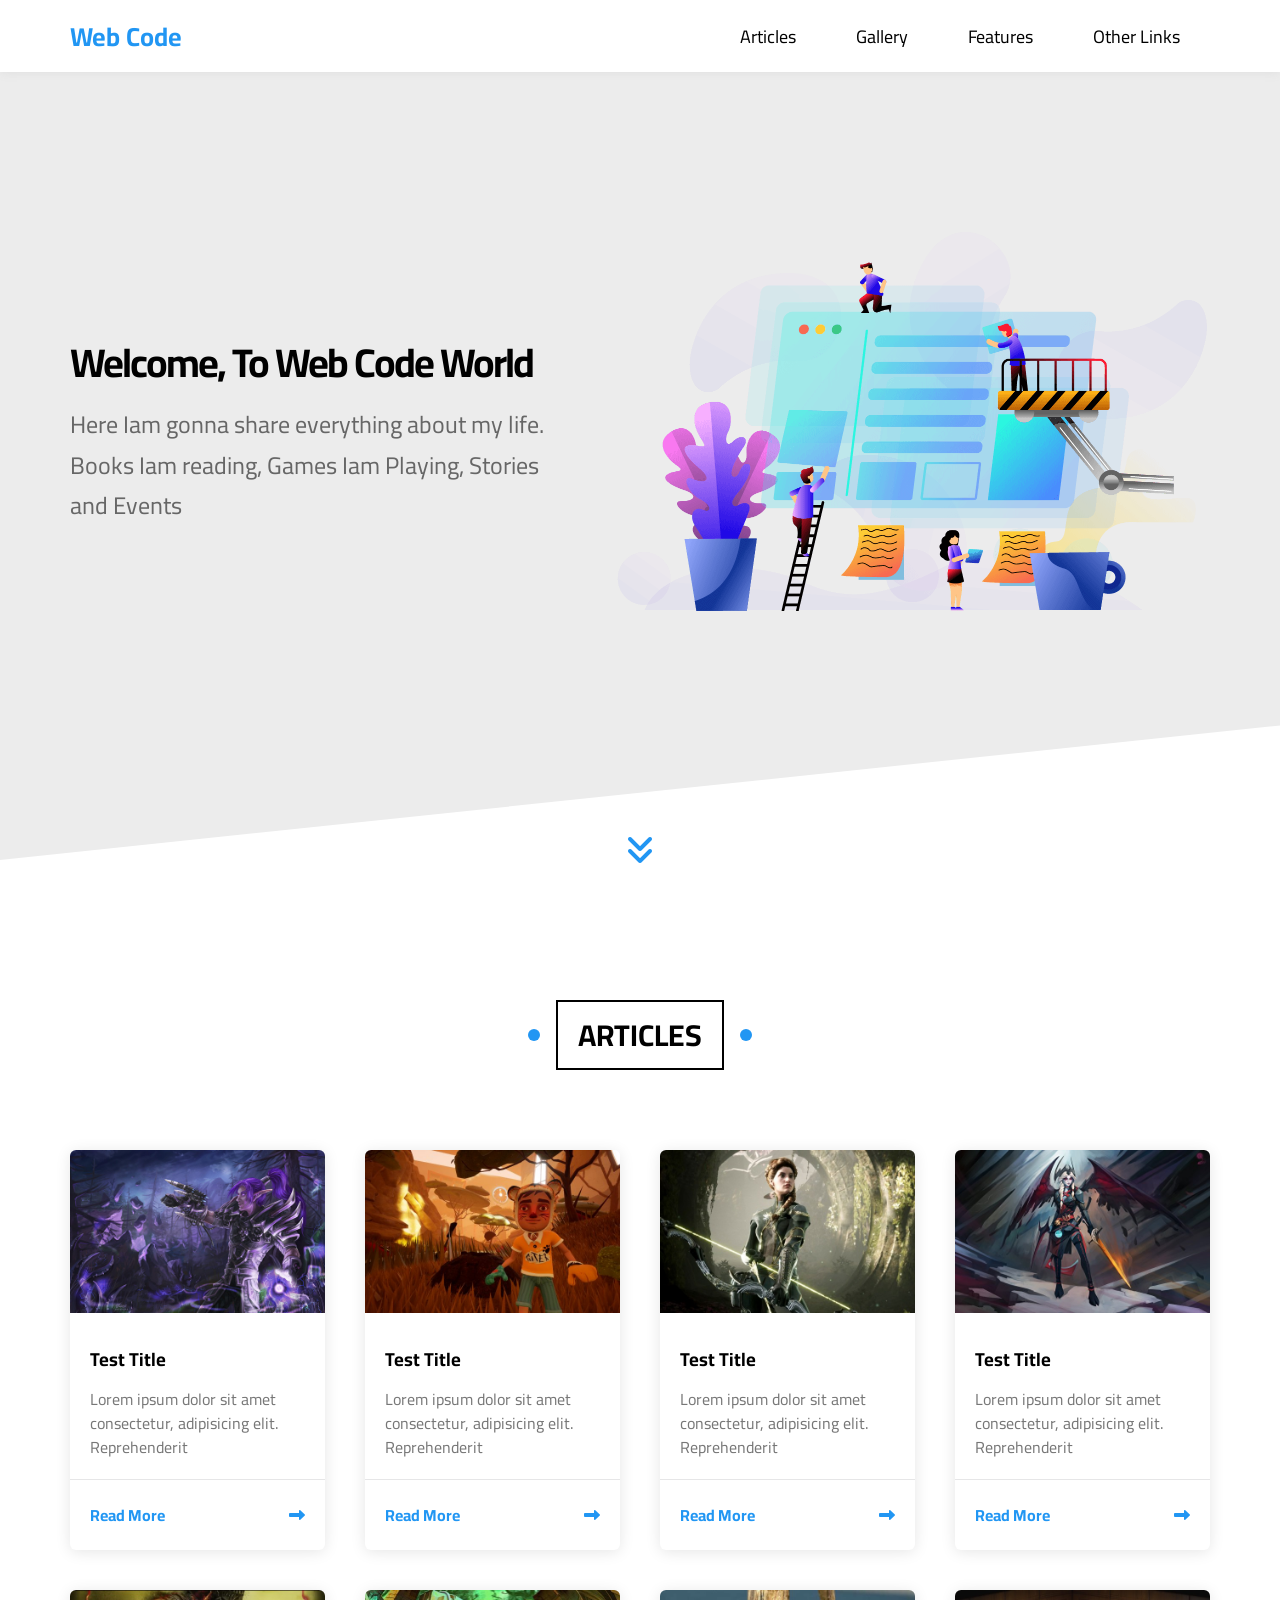
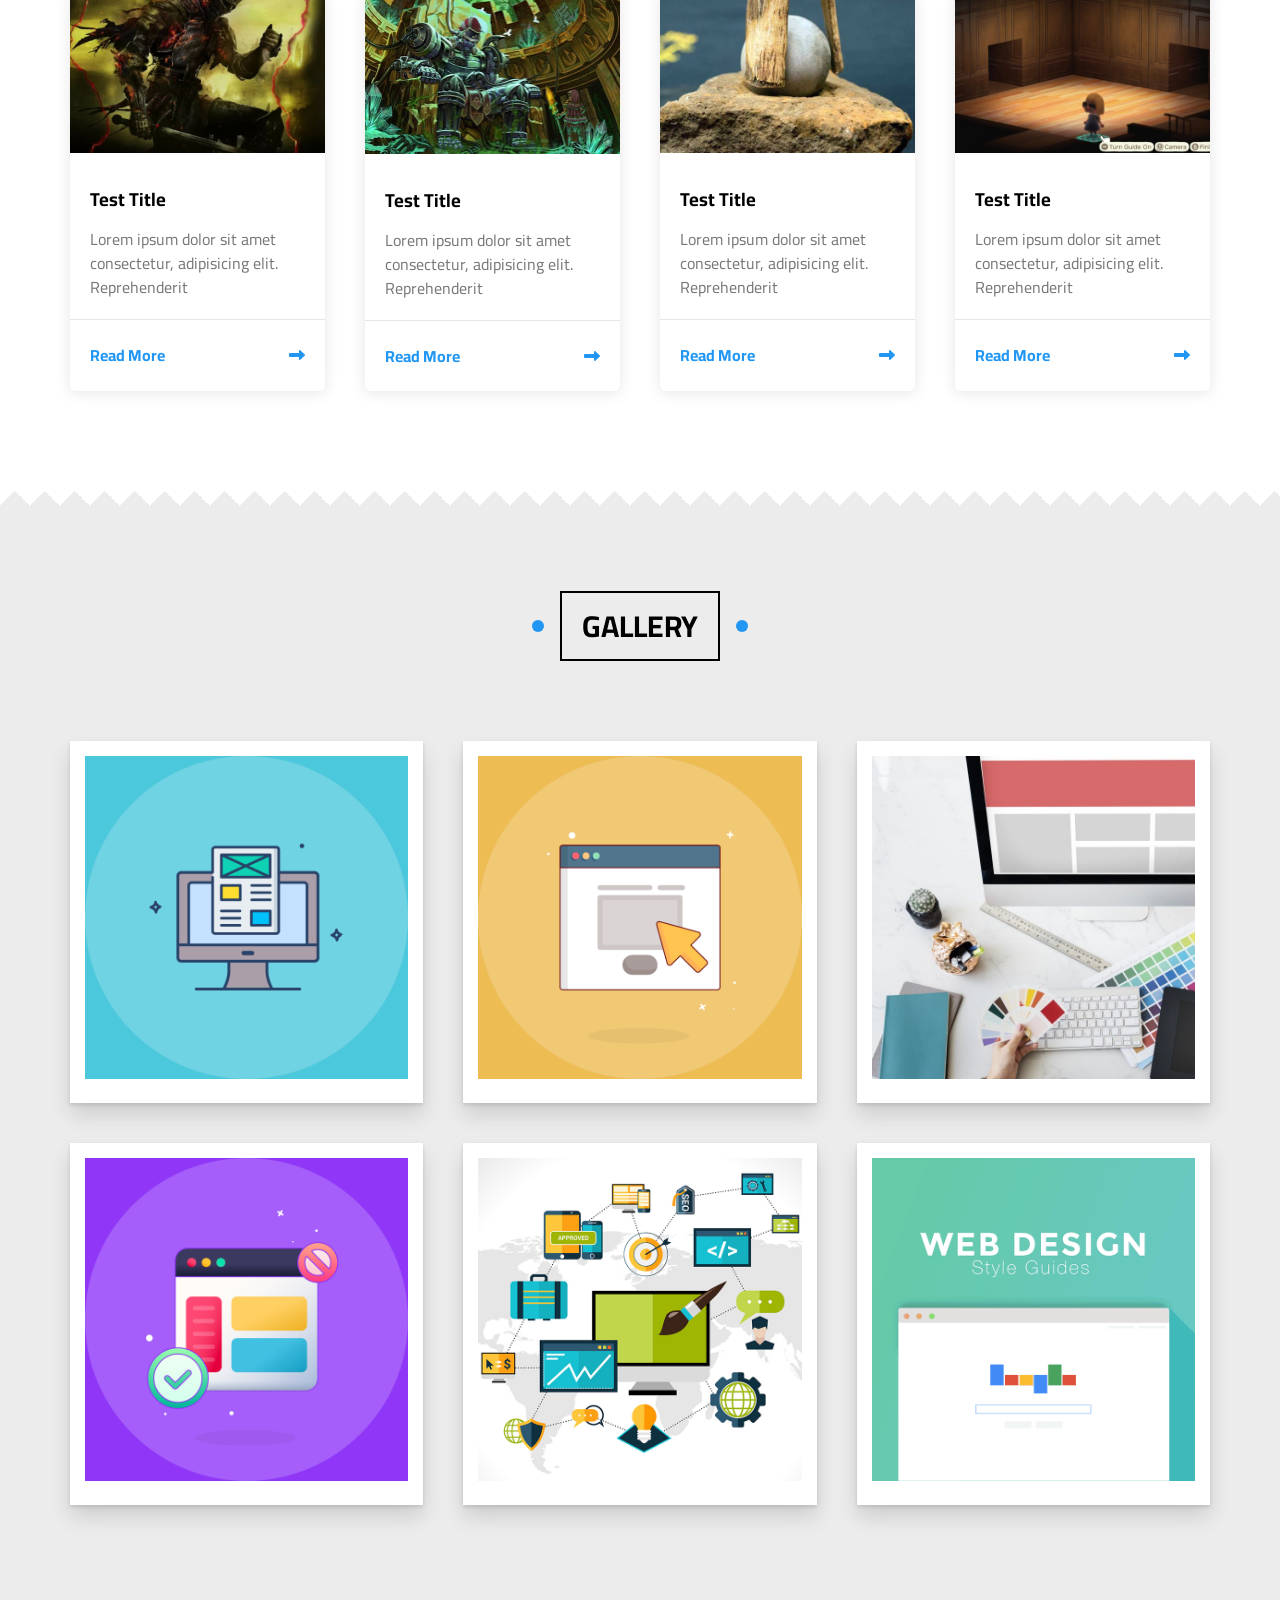
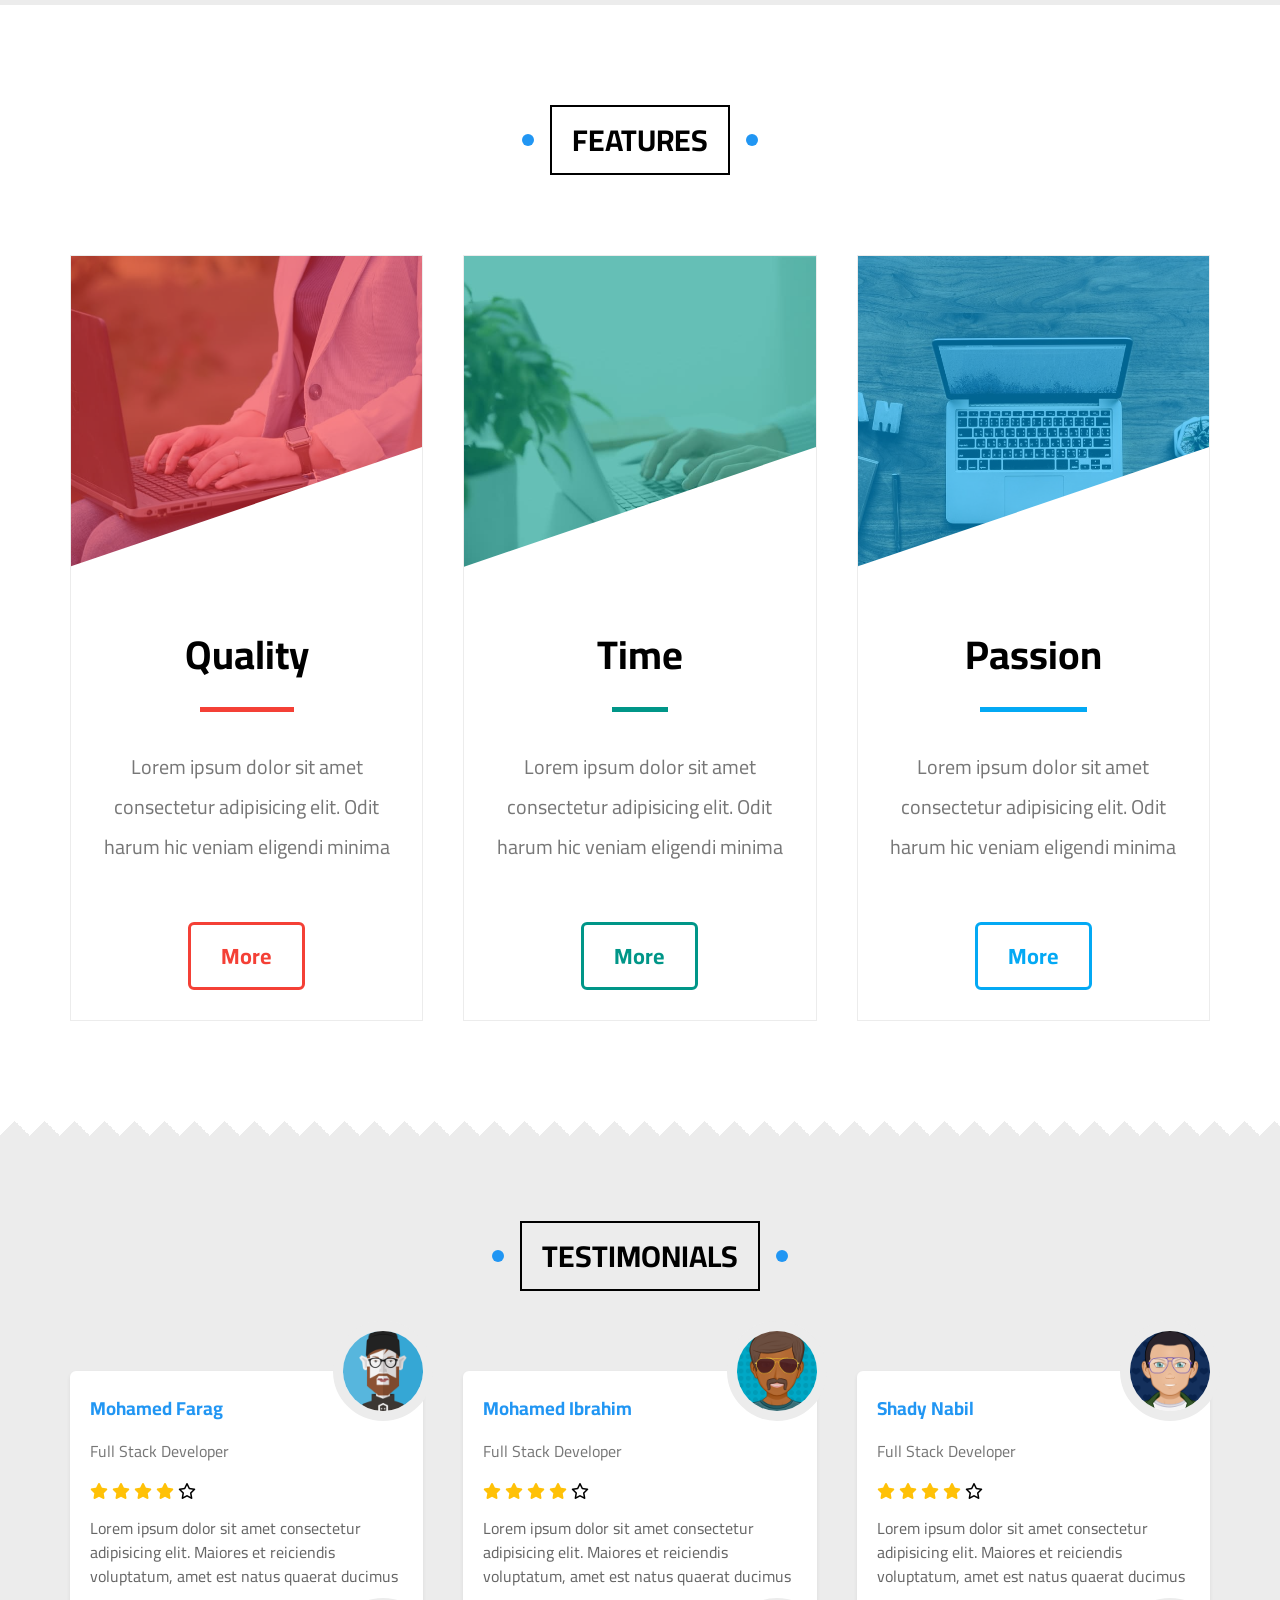
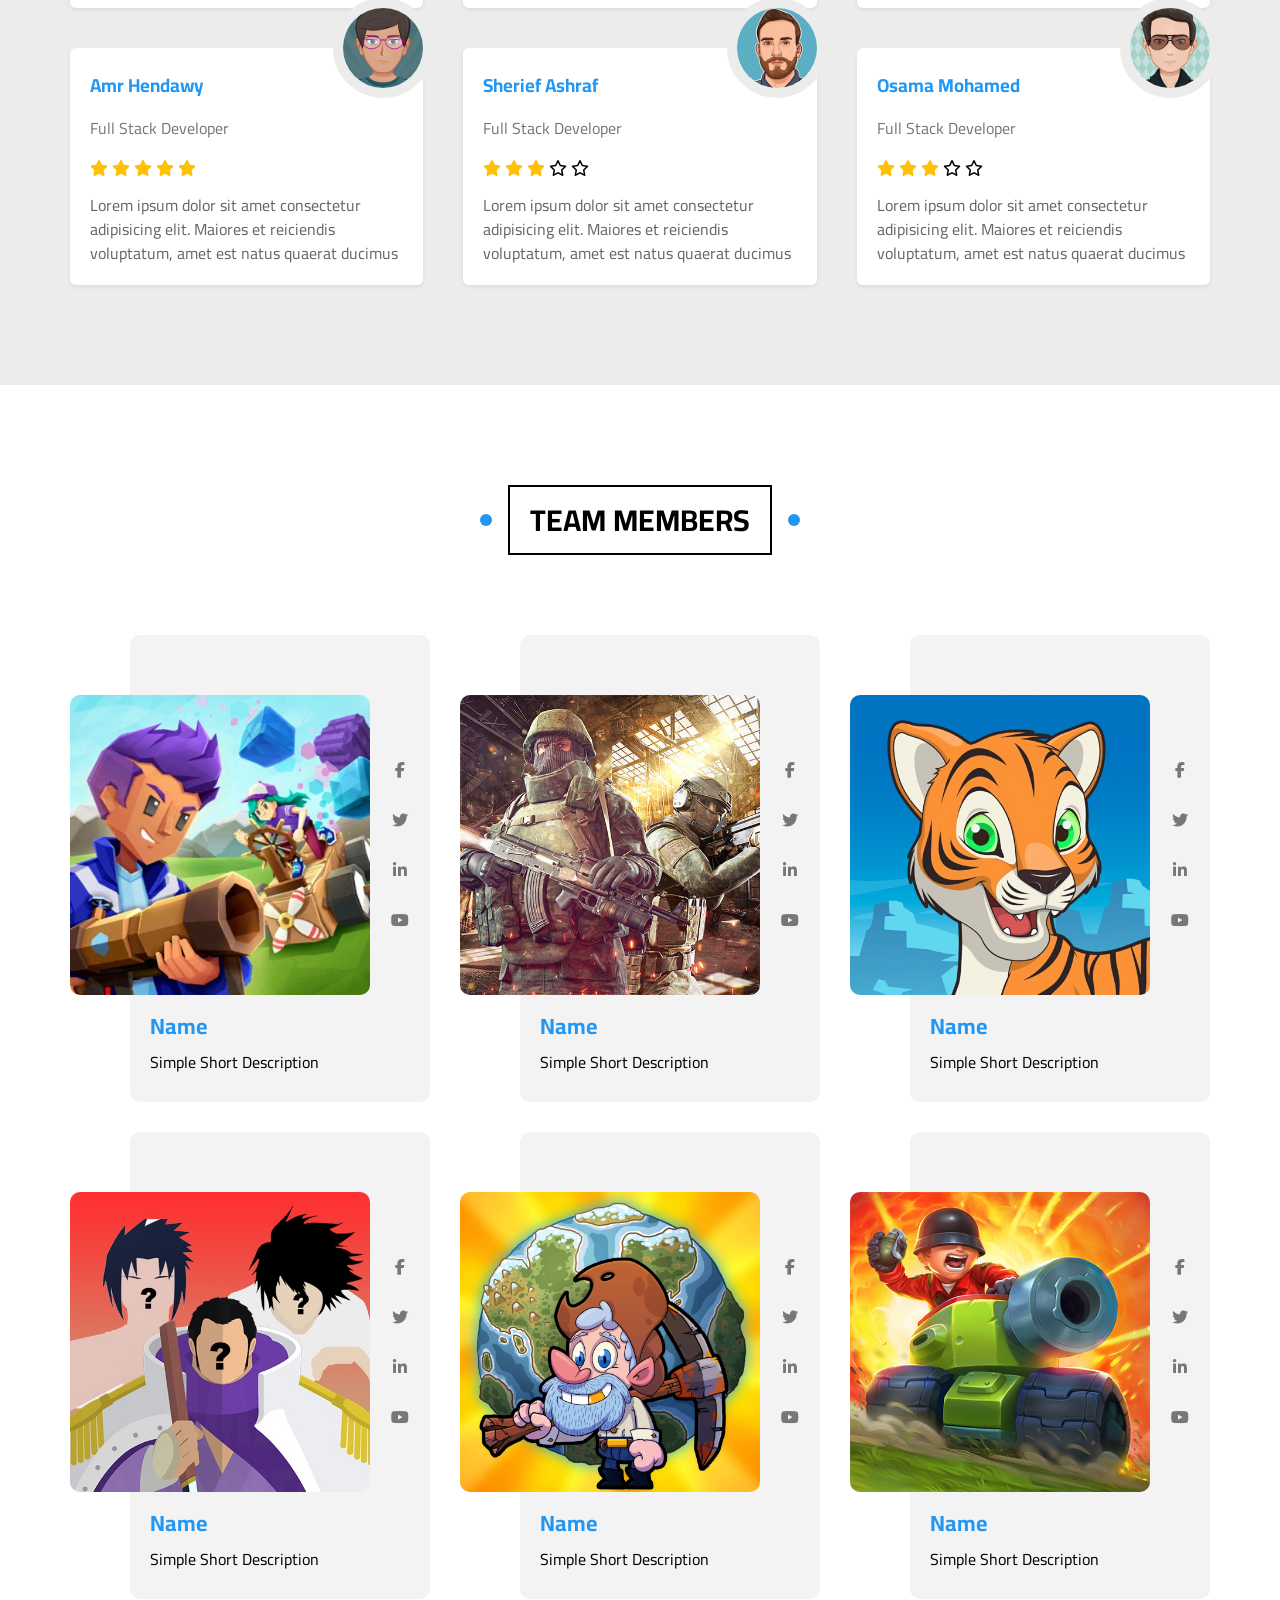
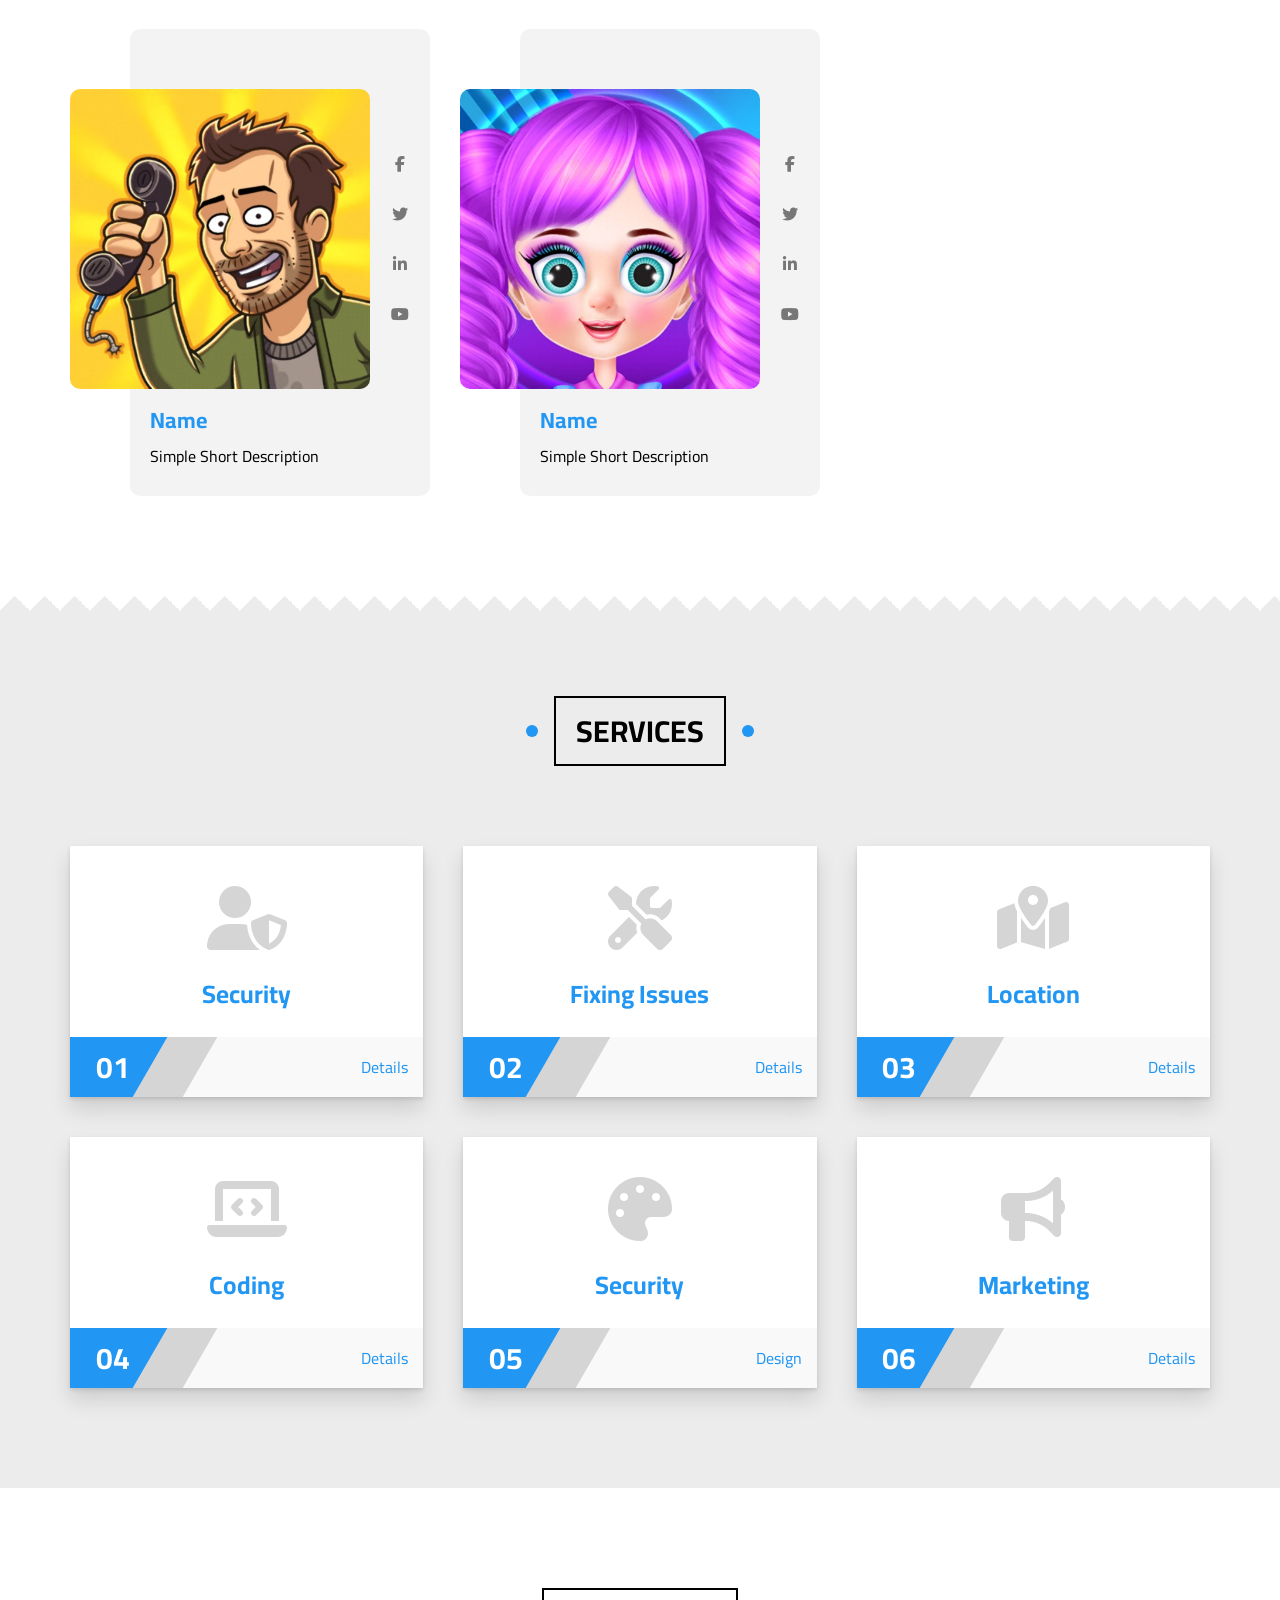
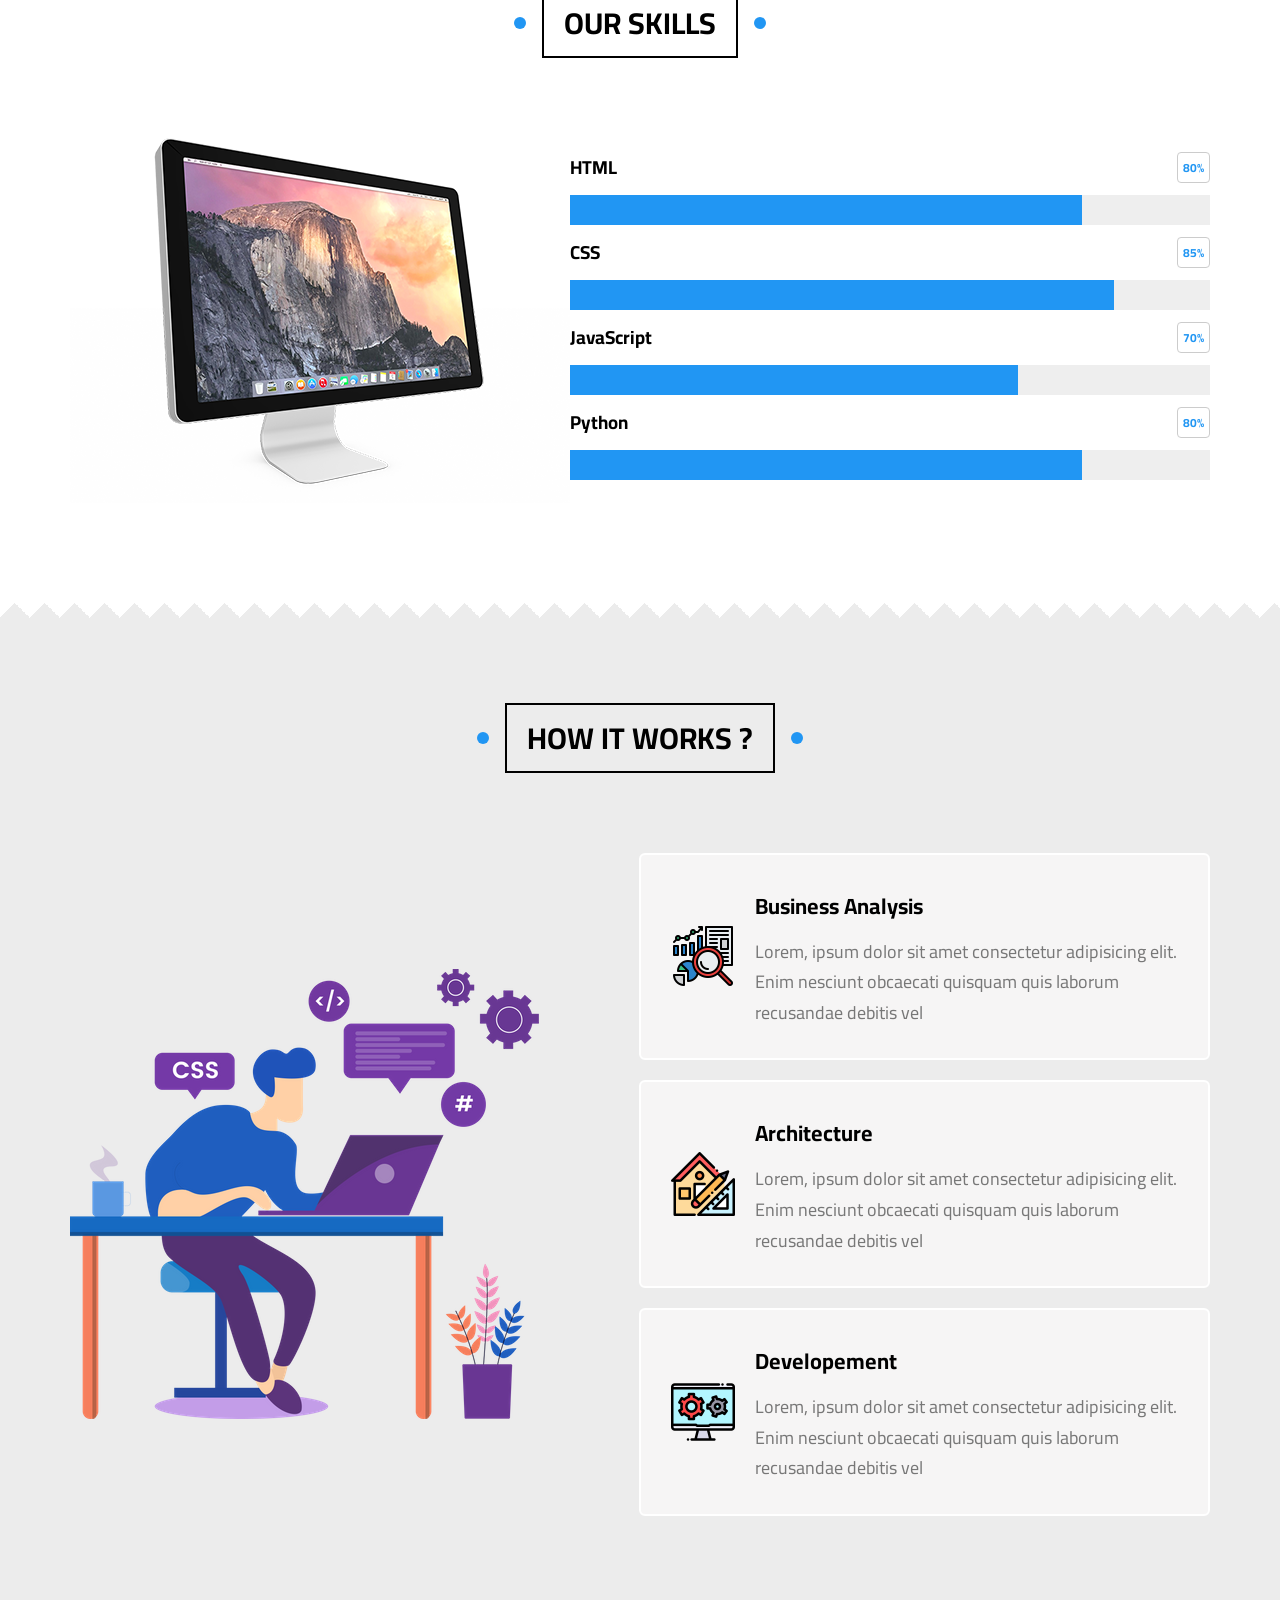
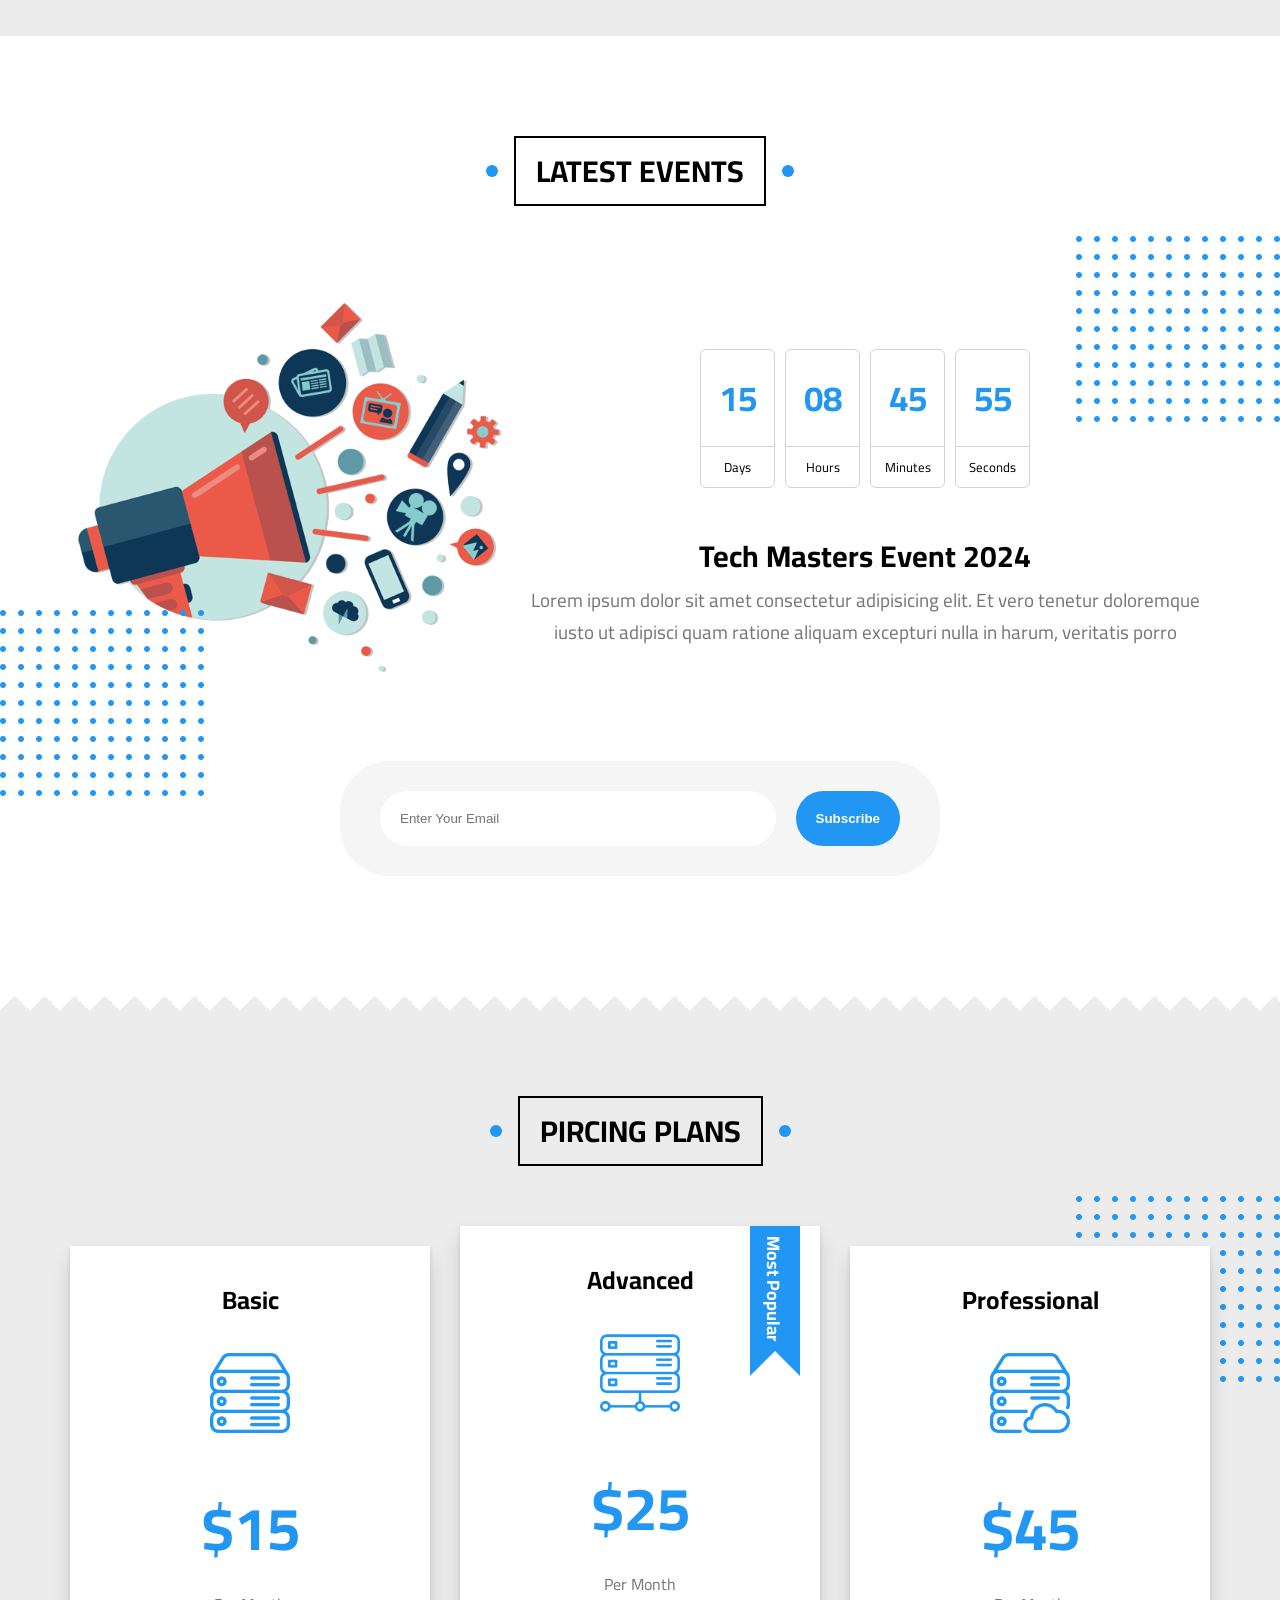
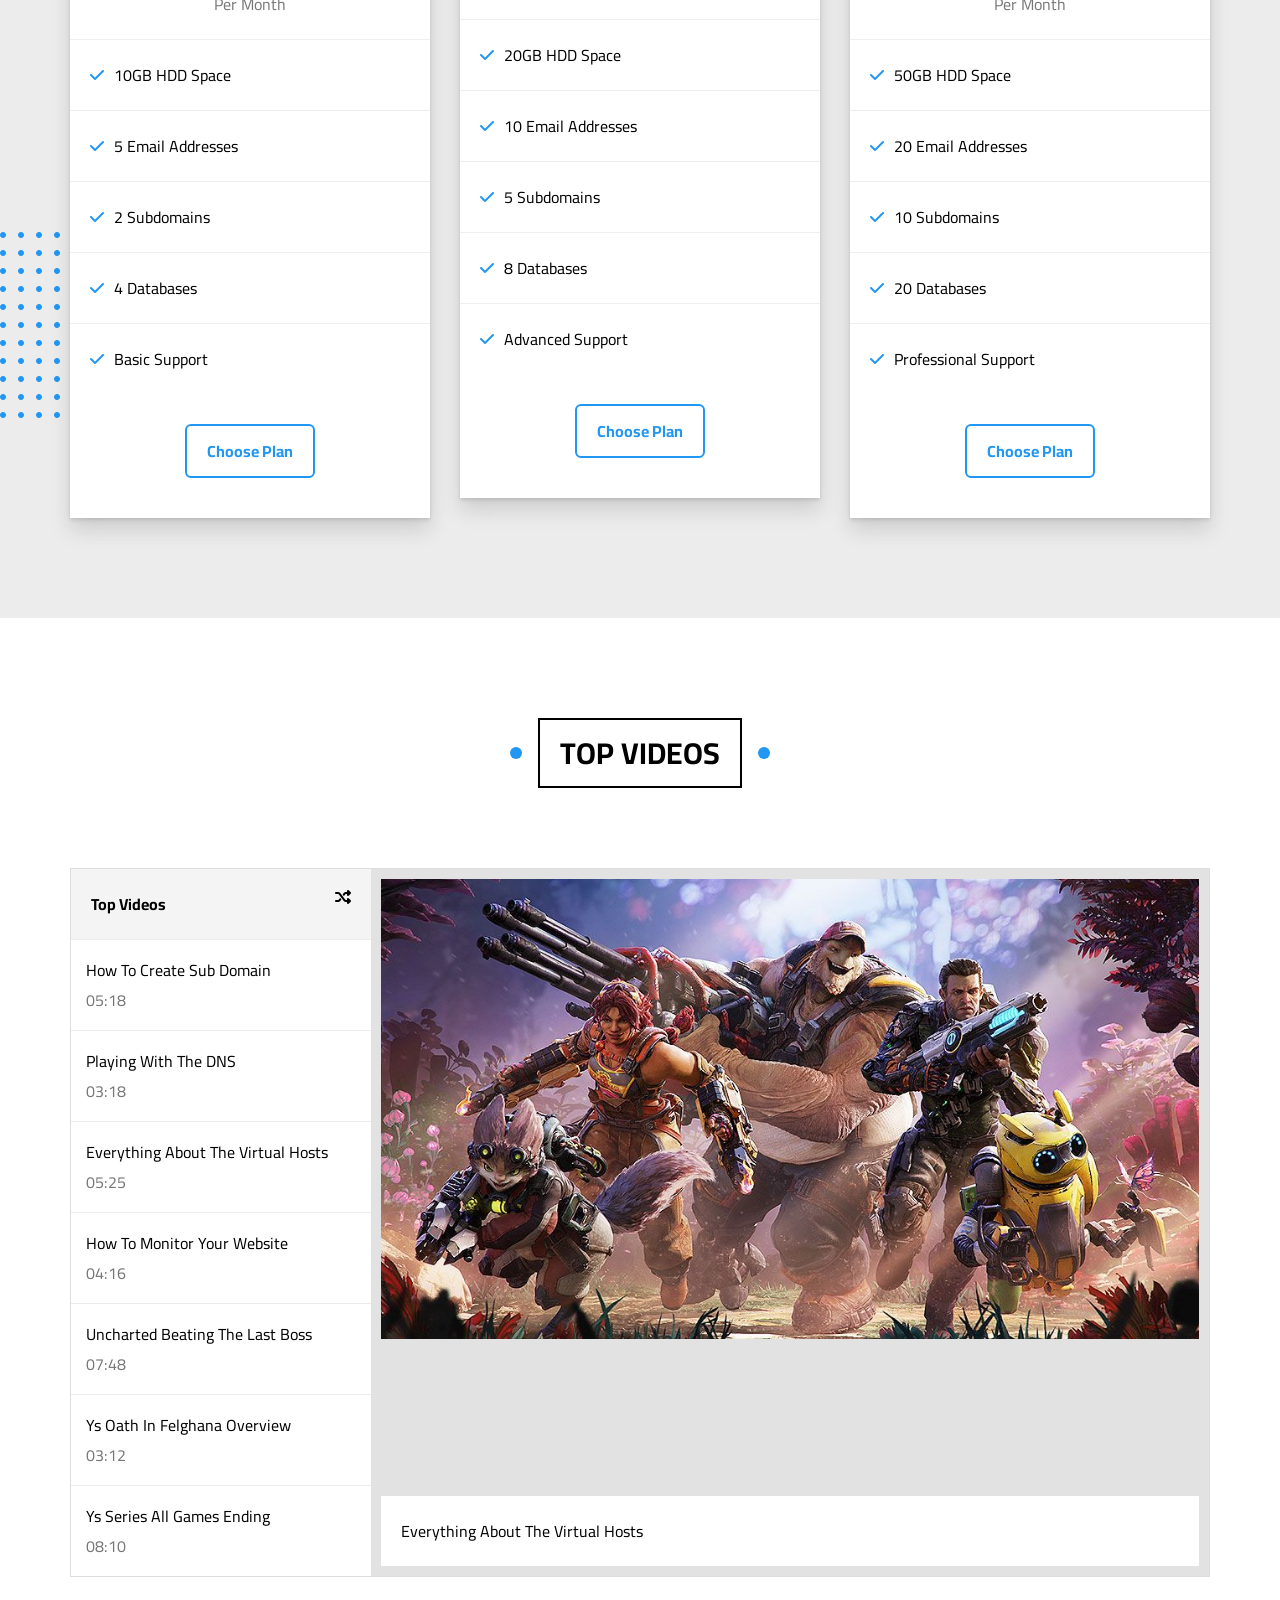
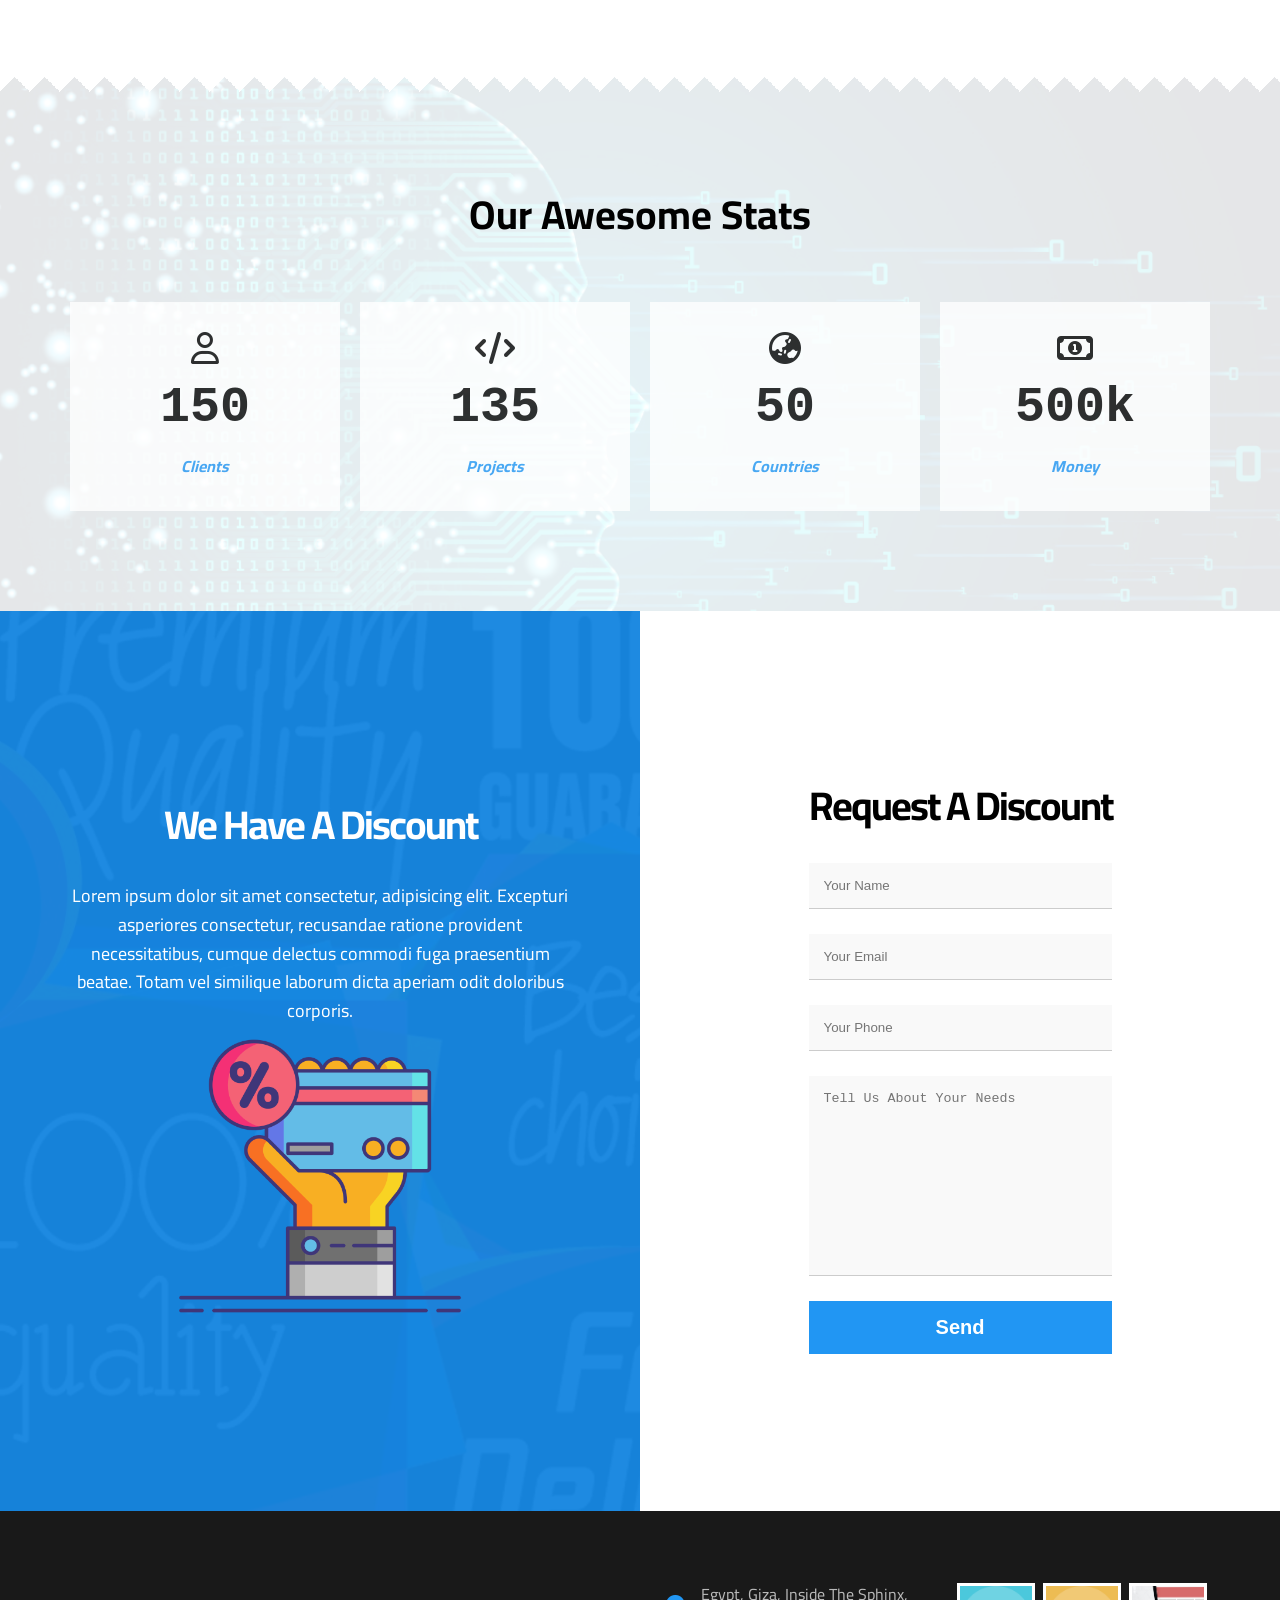
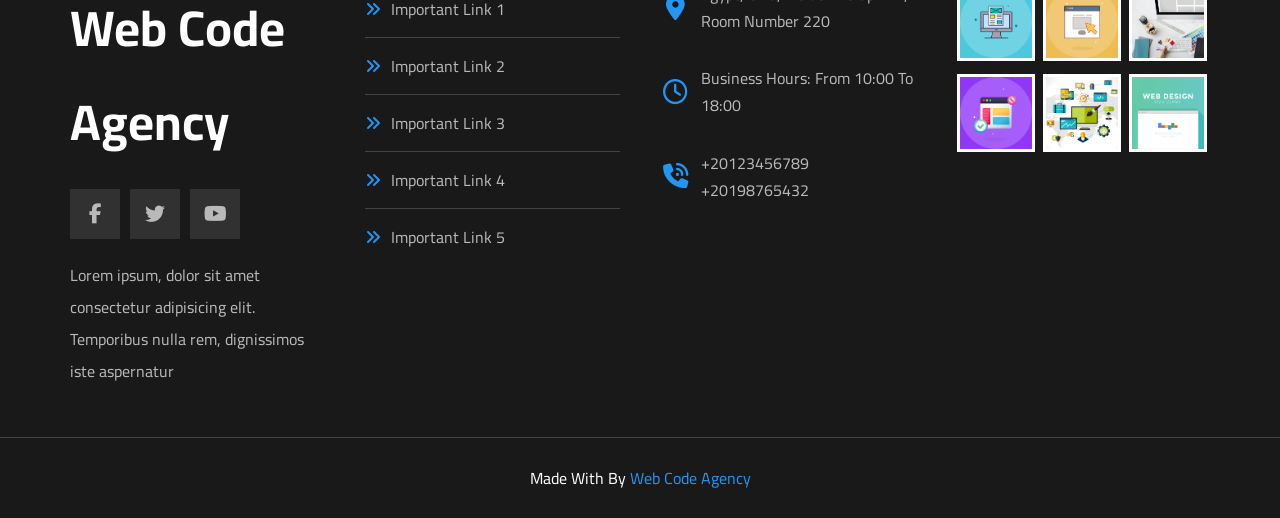
==== commit a91c8ee5: "Update index.html" ====
--- a/index.html
+++ b/index.html
@@ -842,7 +842,7 @@
   <footer>
     <div class="container">
       <div class="box">
-        <h3>Elzero</h3>
+        <h3>Web Code Agency</h3>
         <ul class="social">
           <li>
             <a href="#" class="facebook">
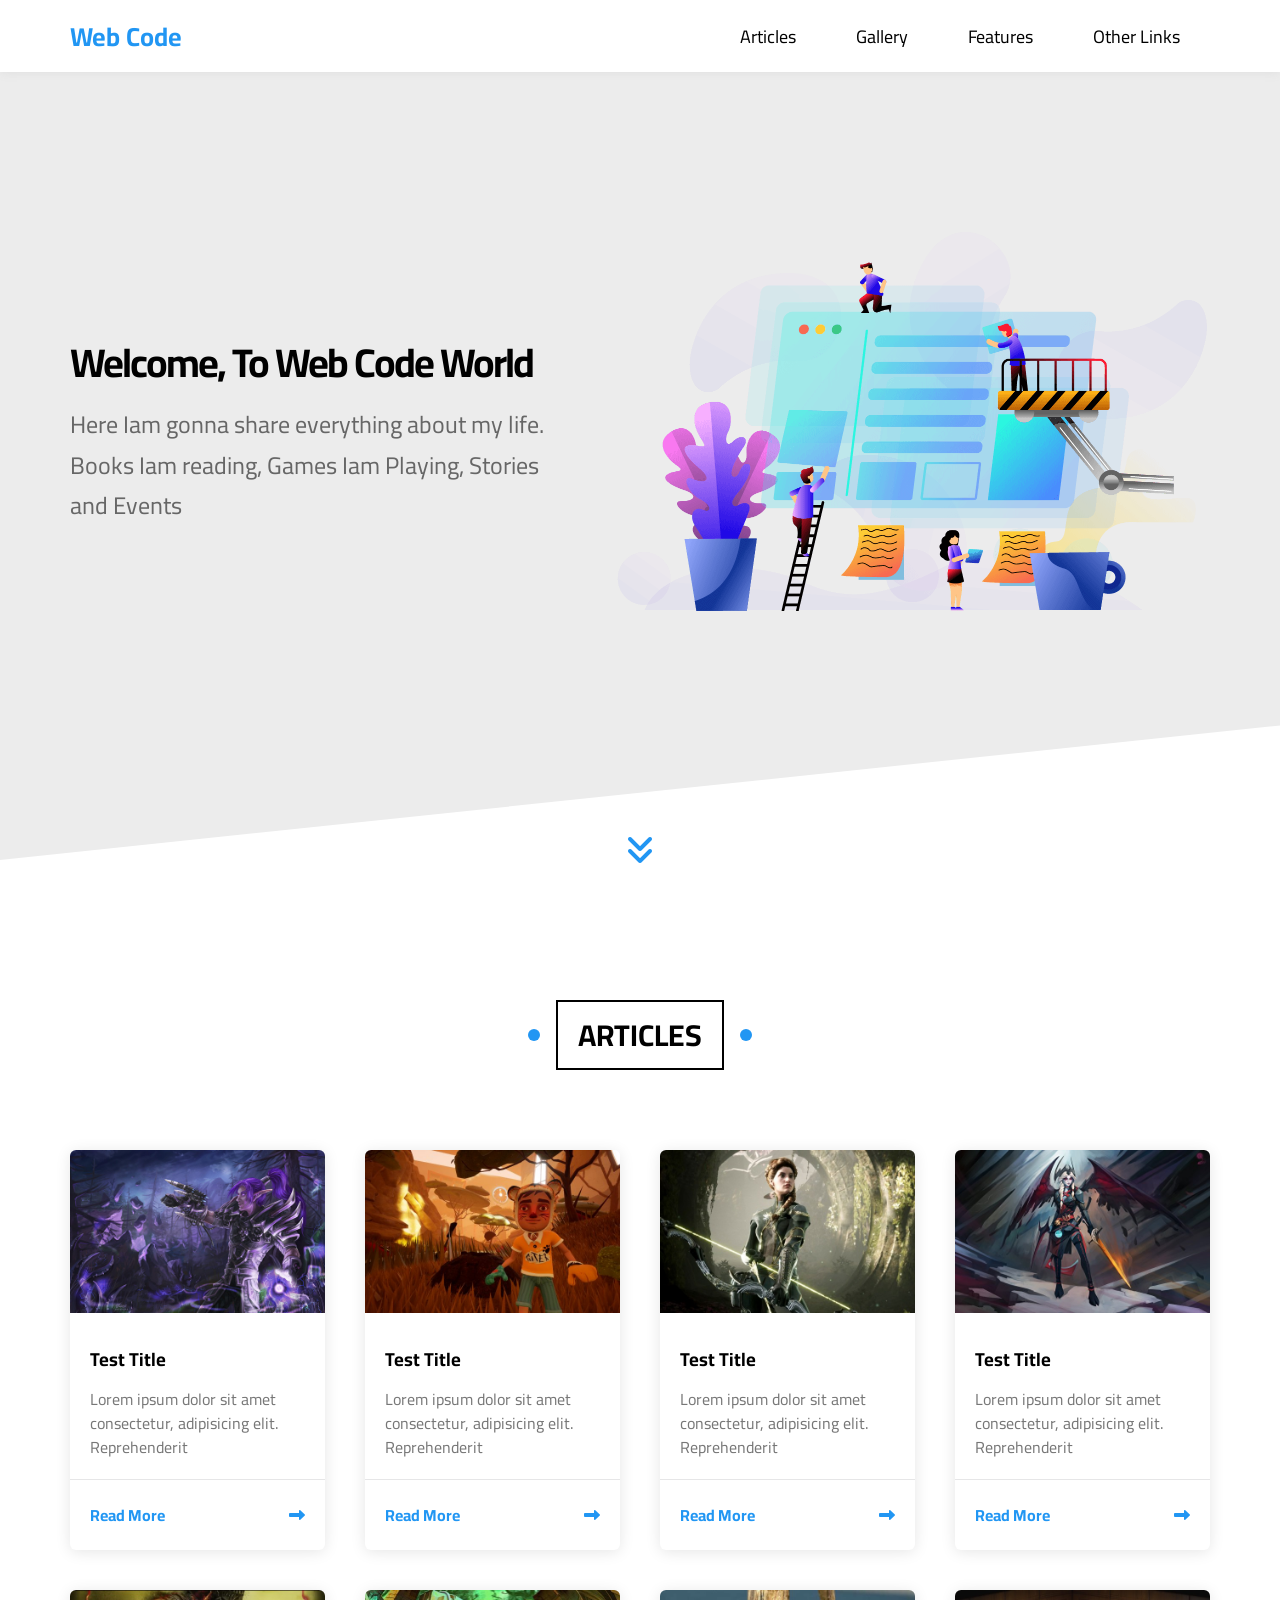
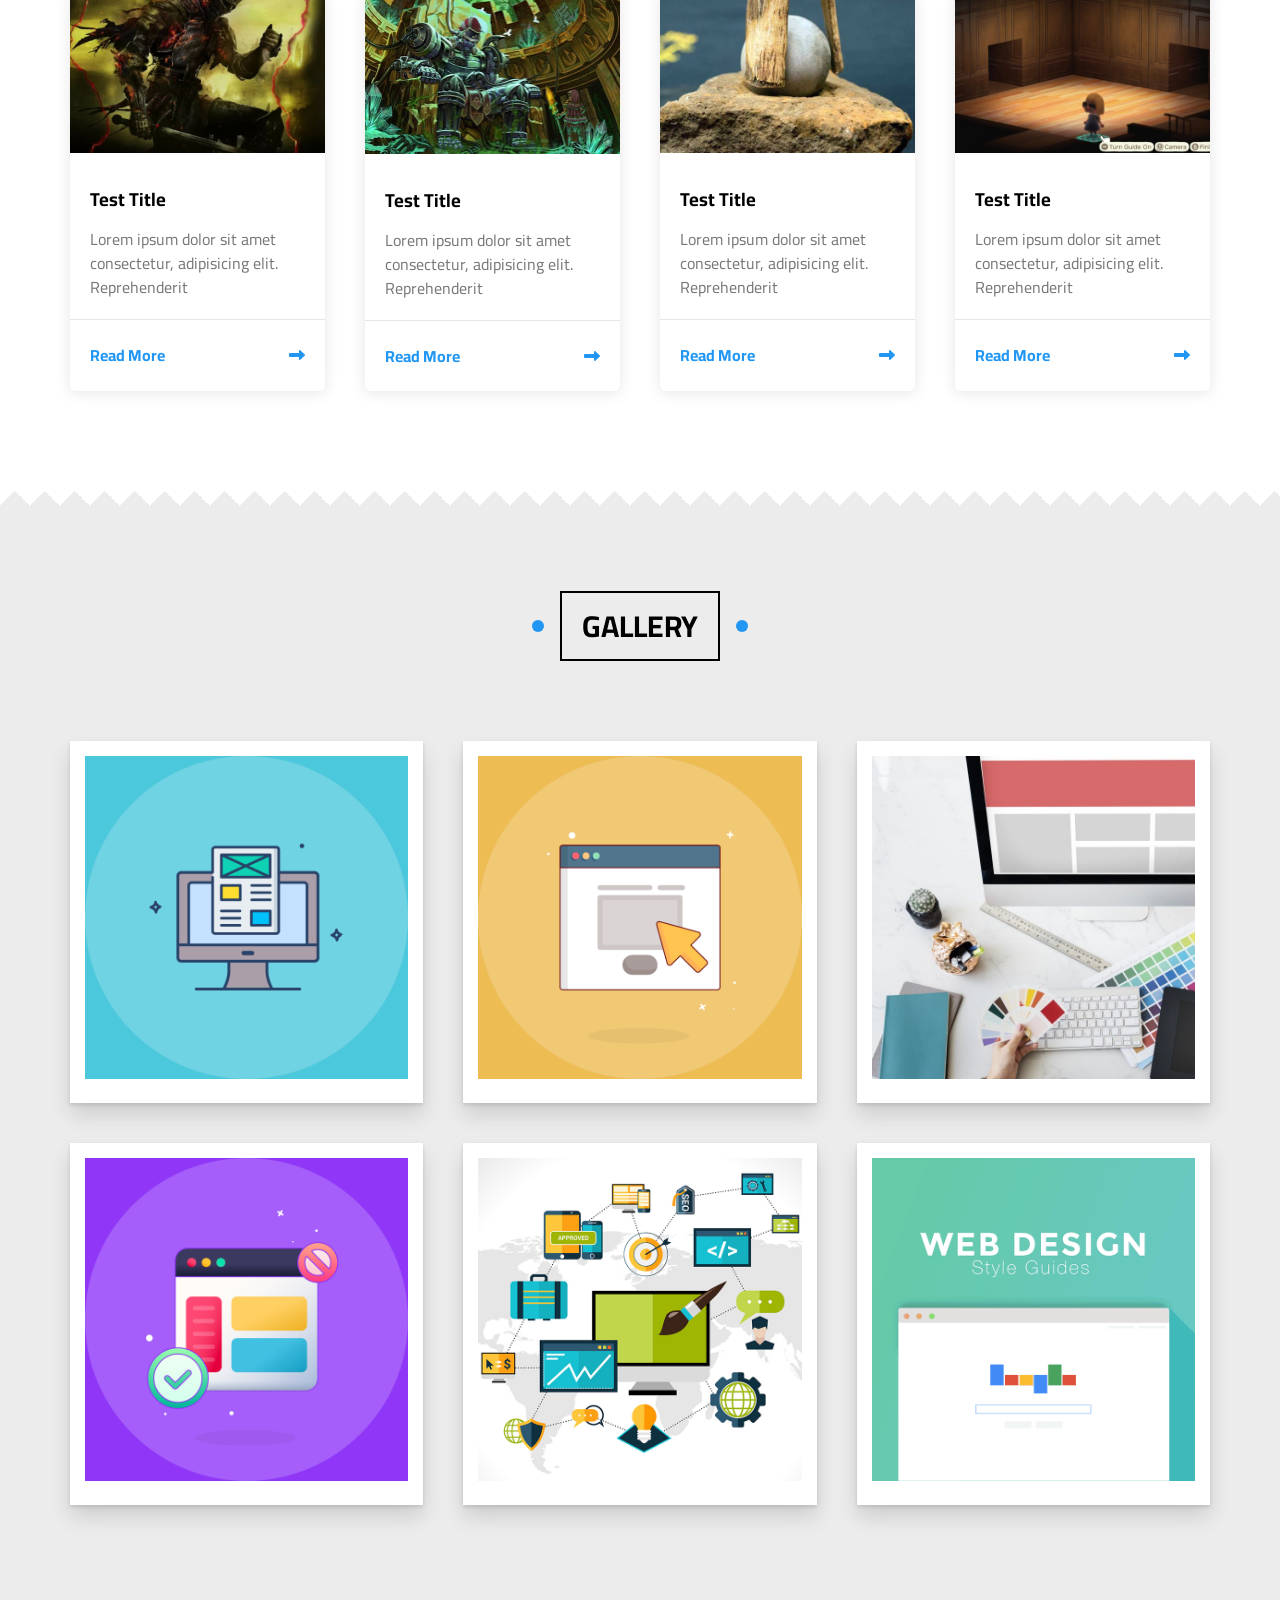
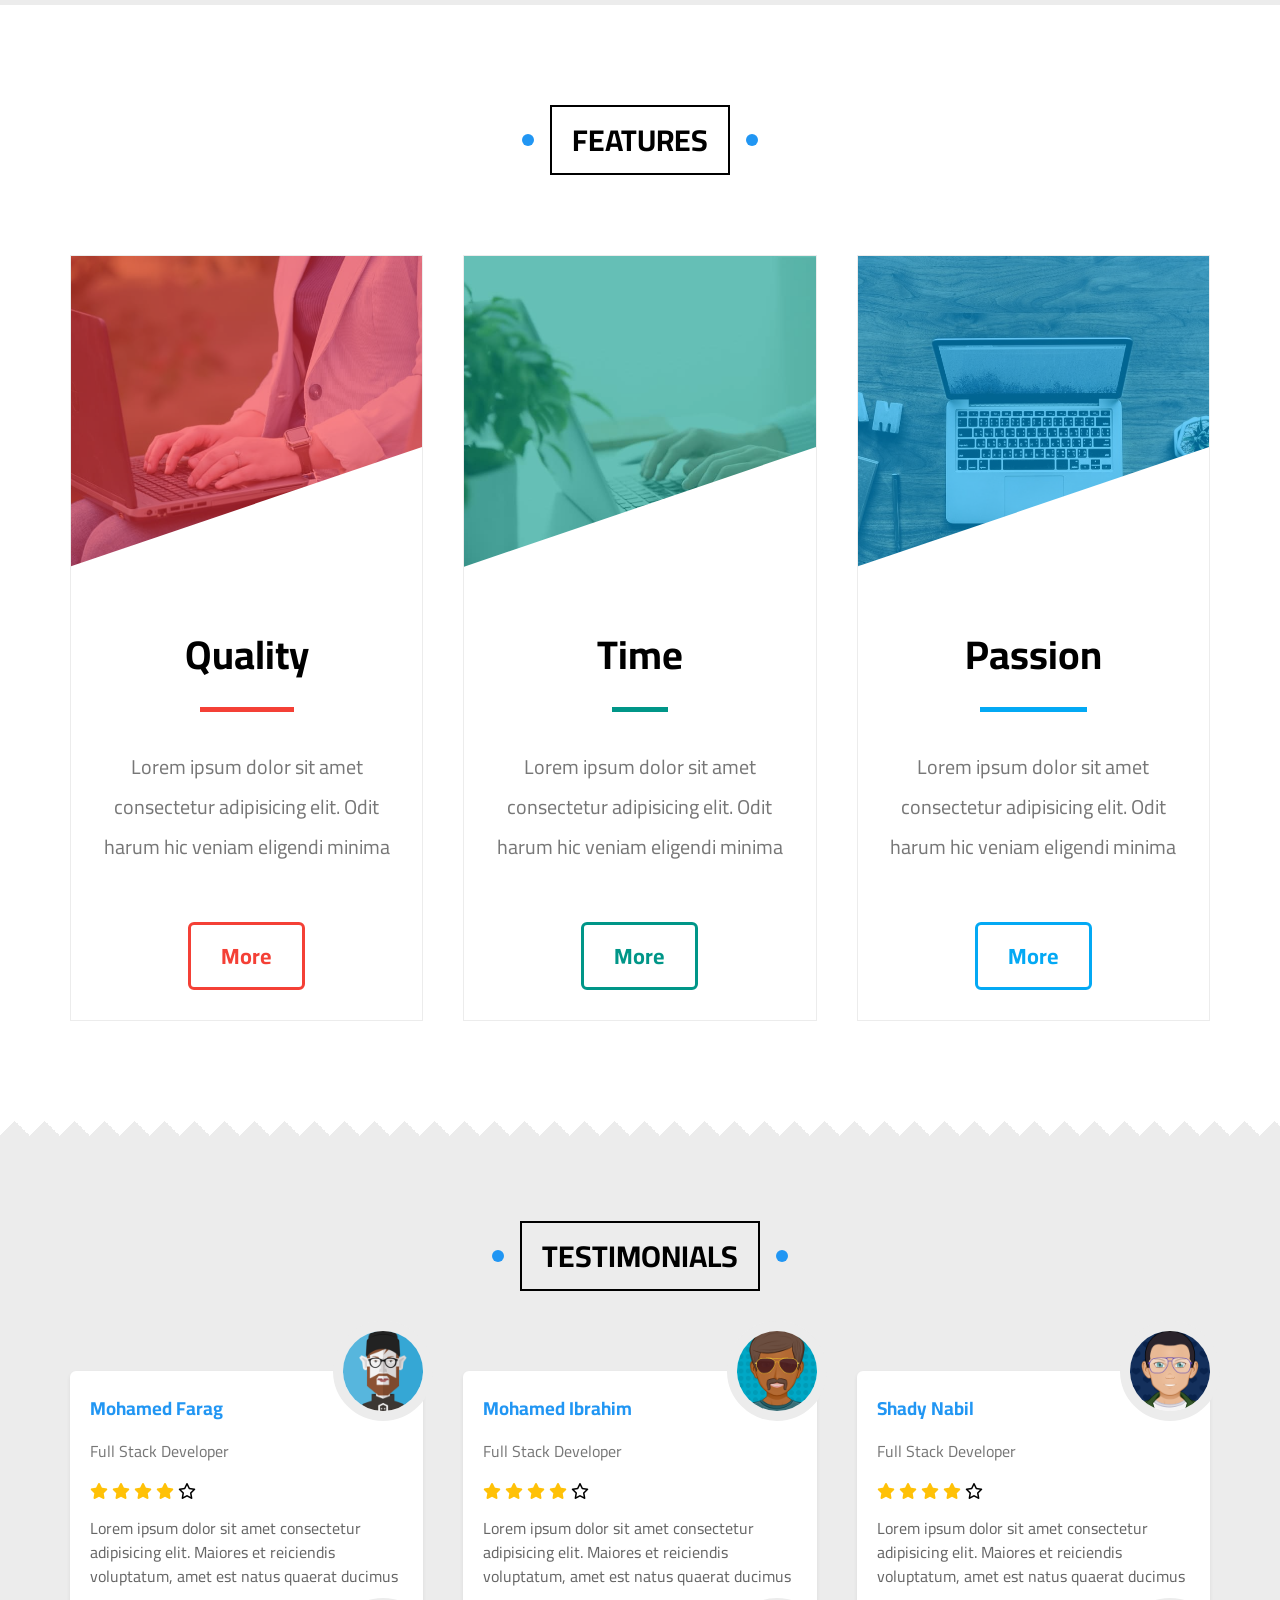
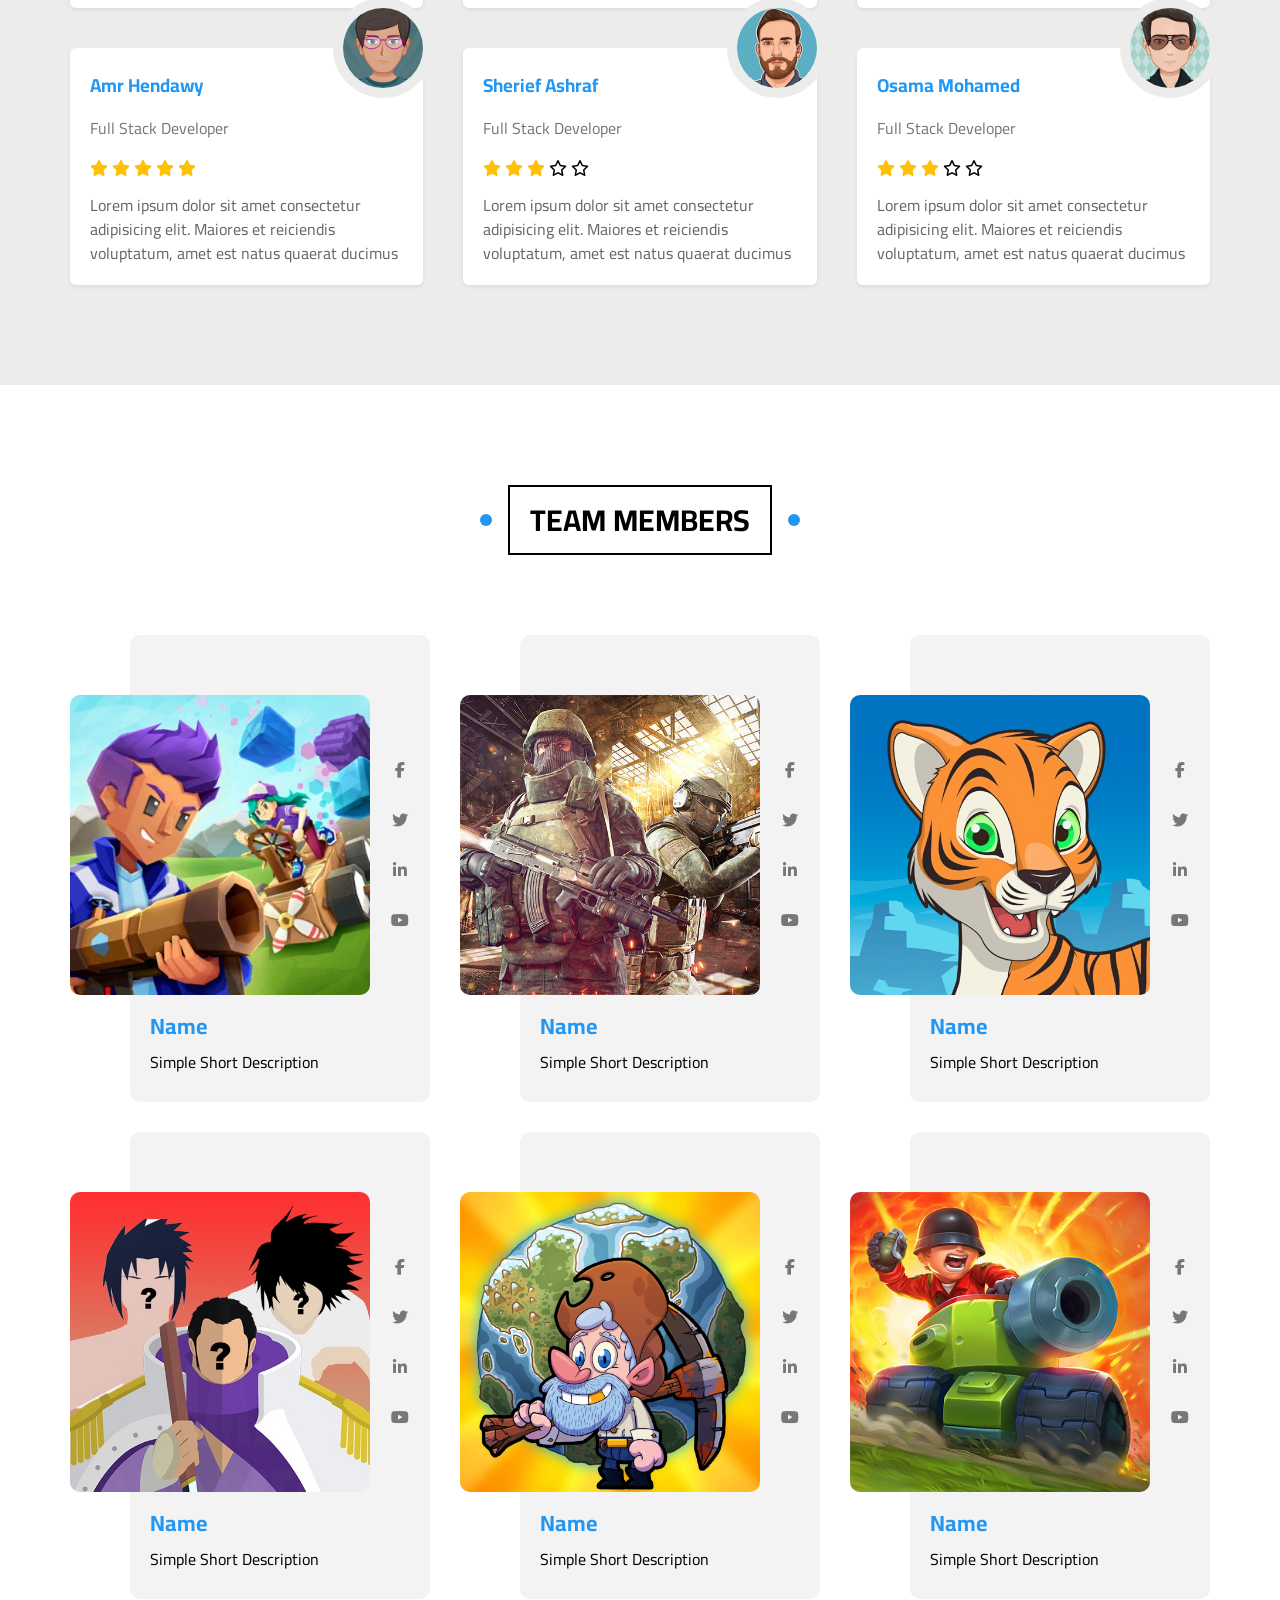
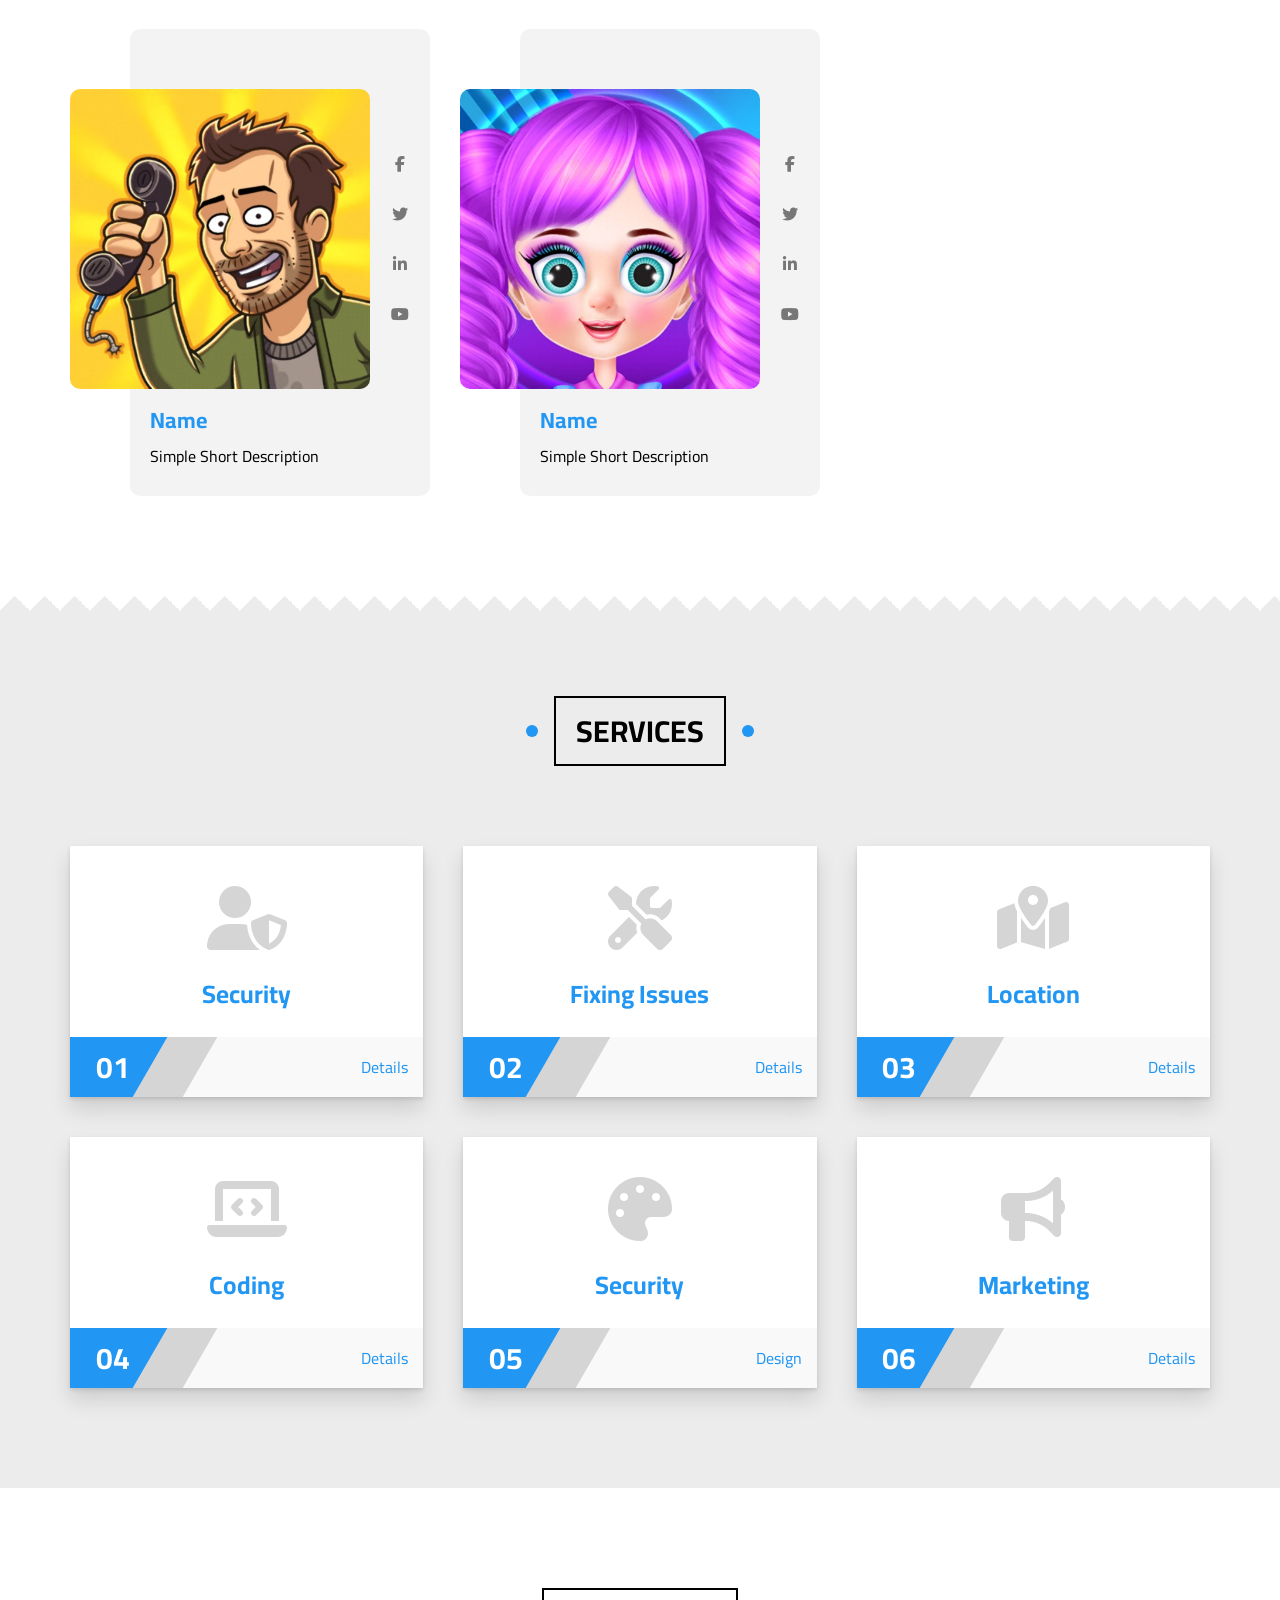
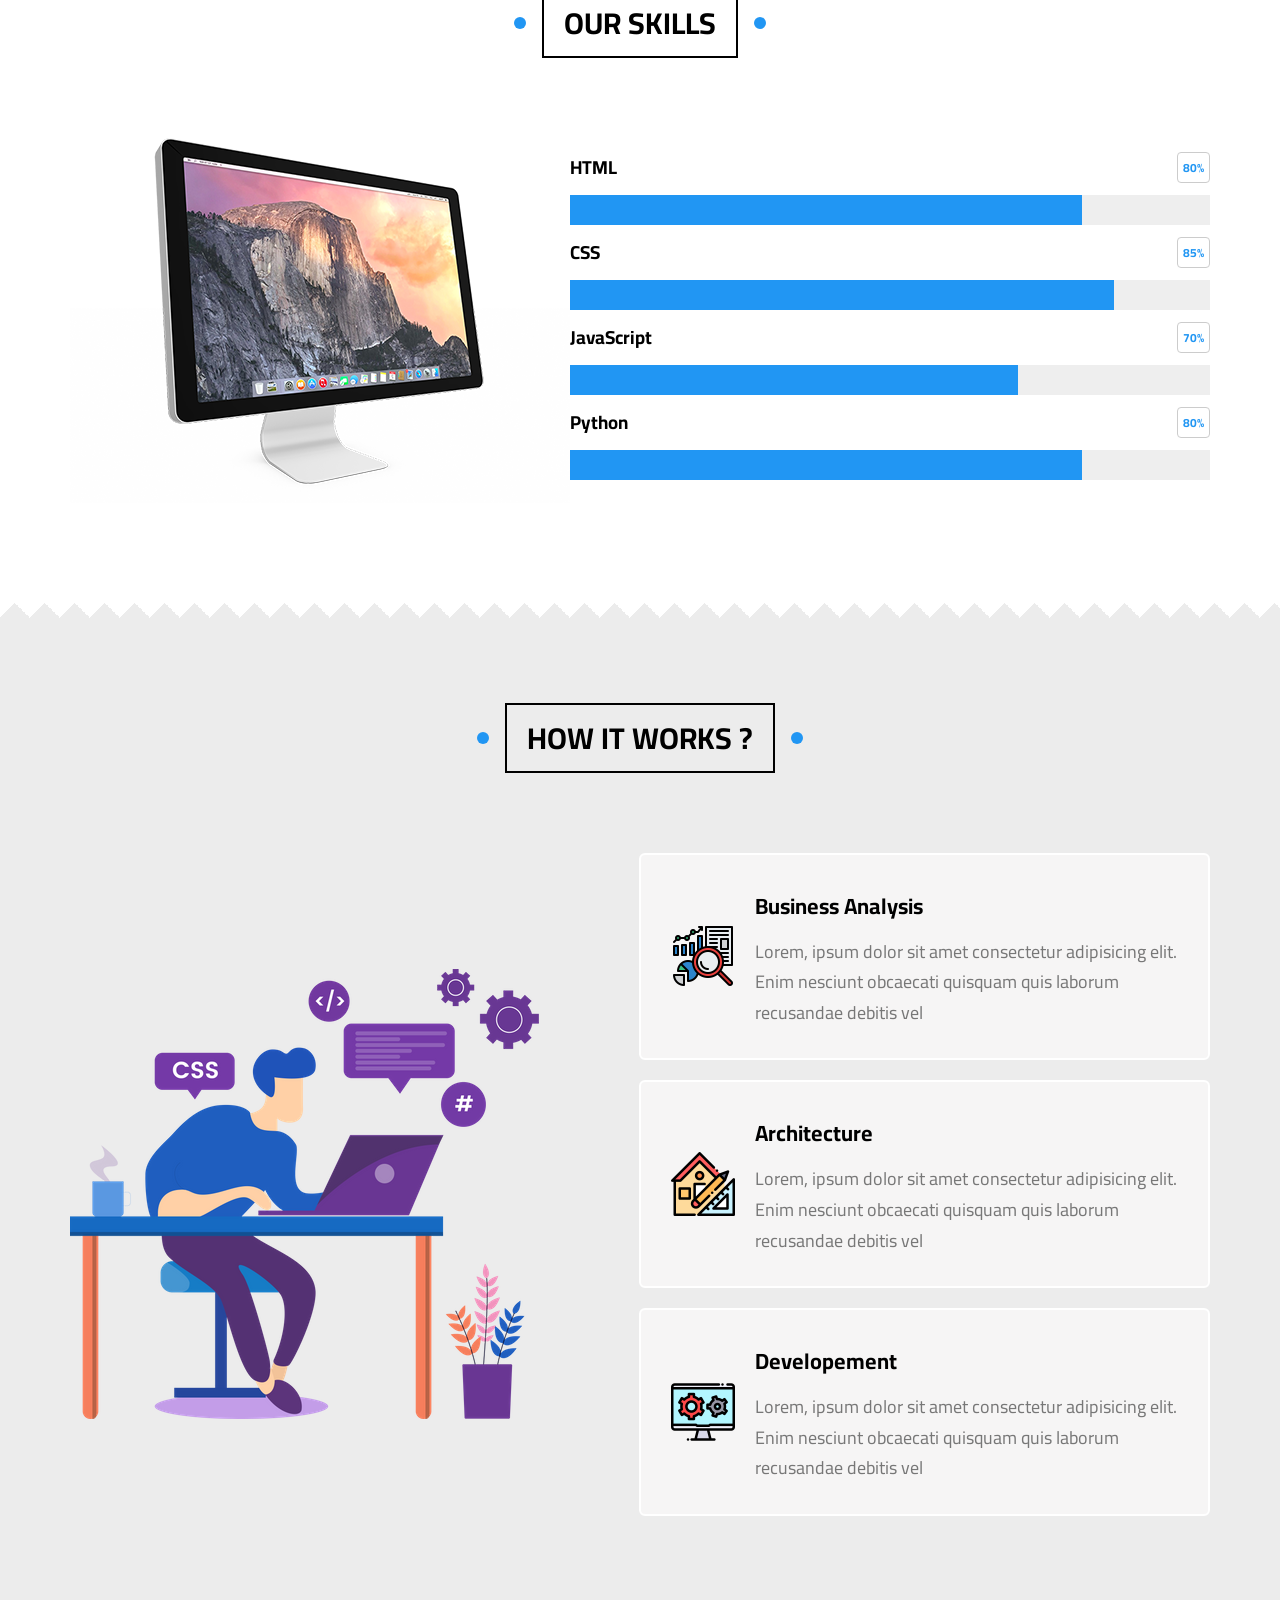
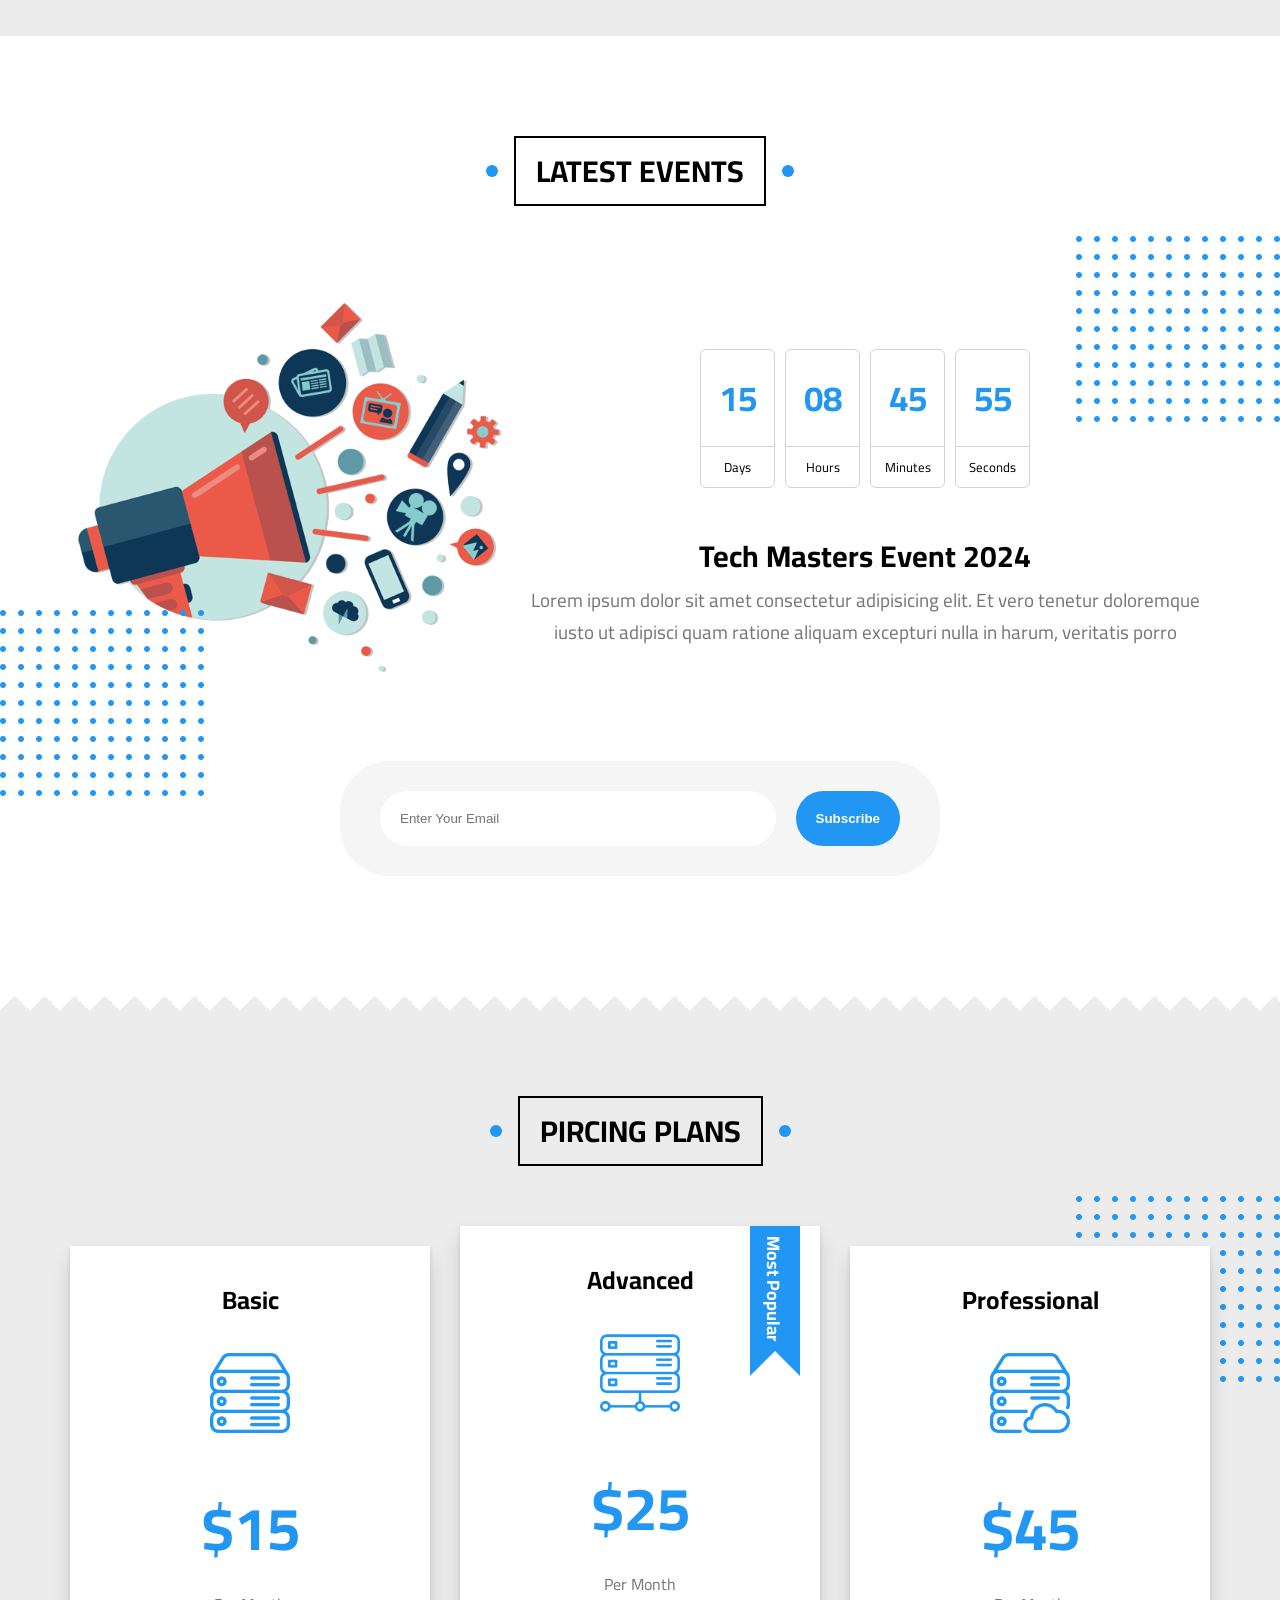
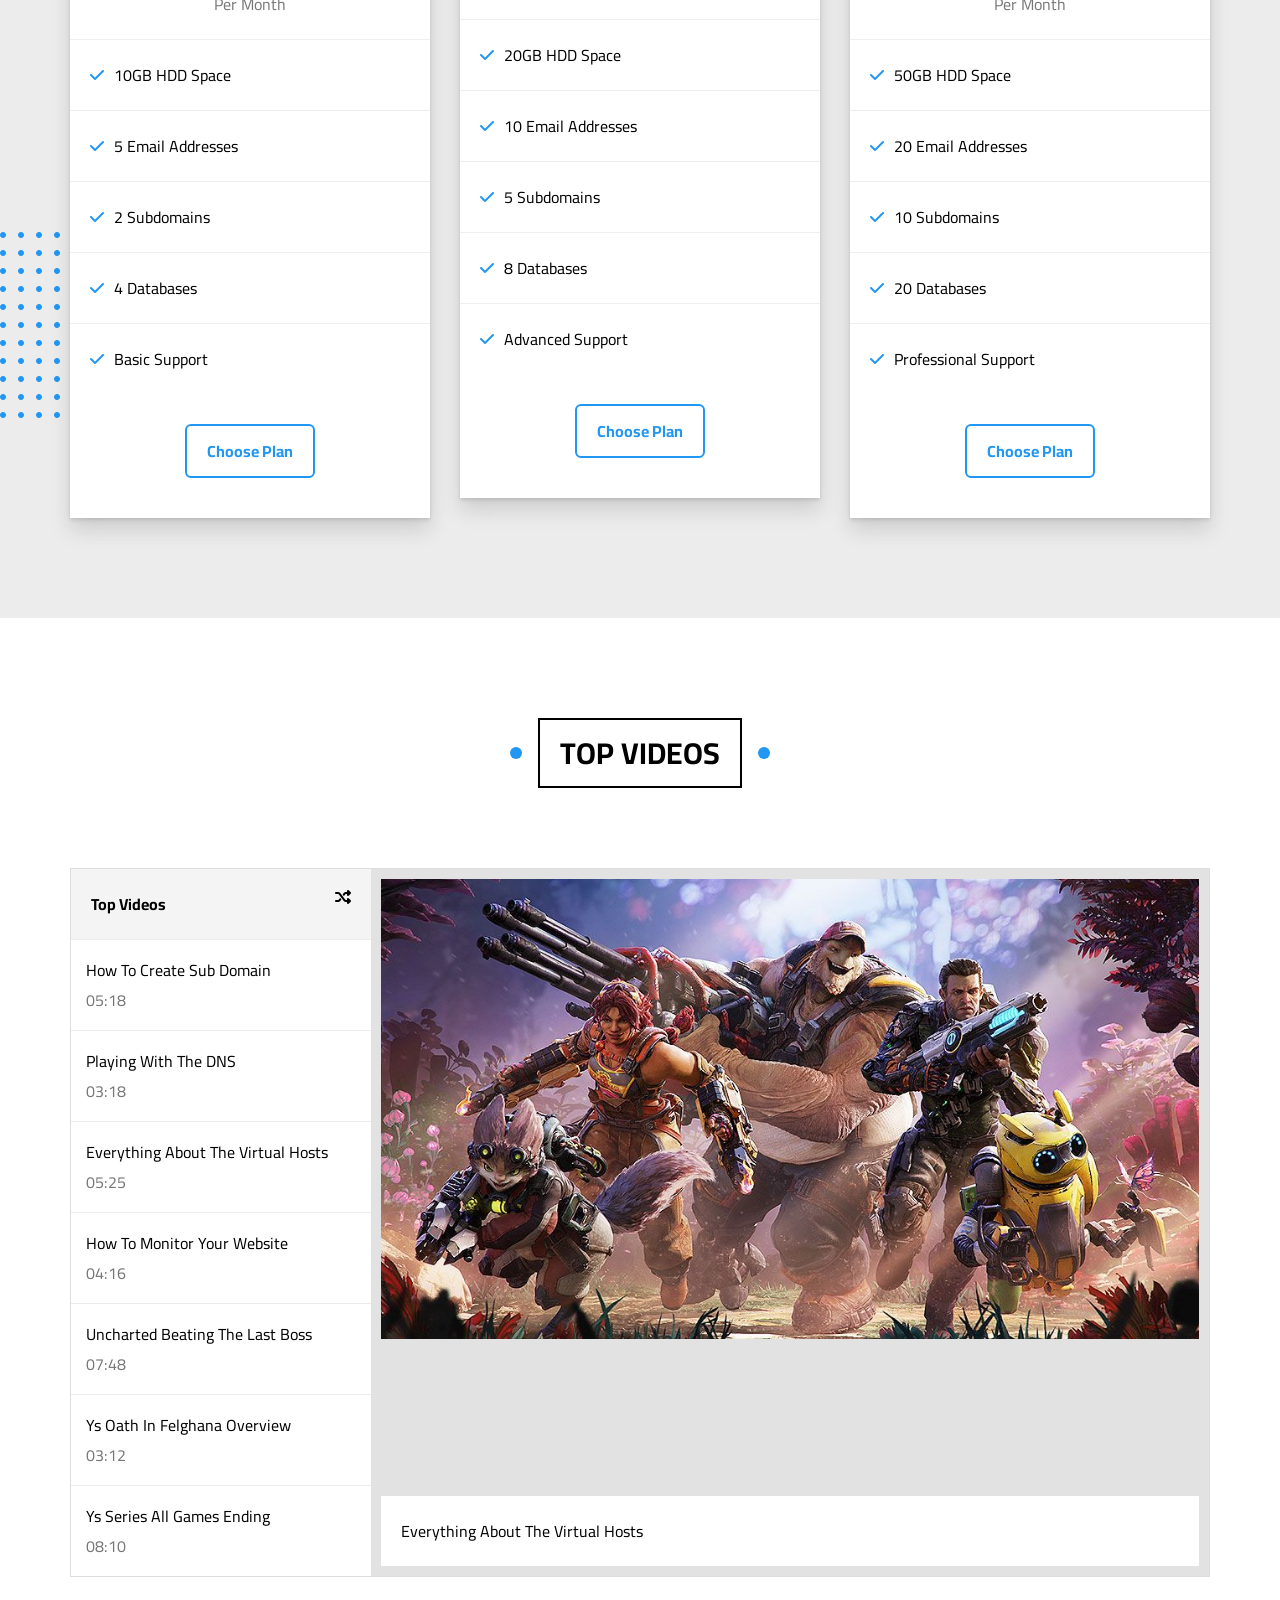
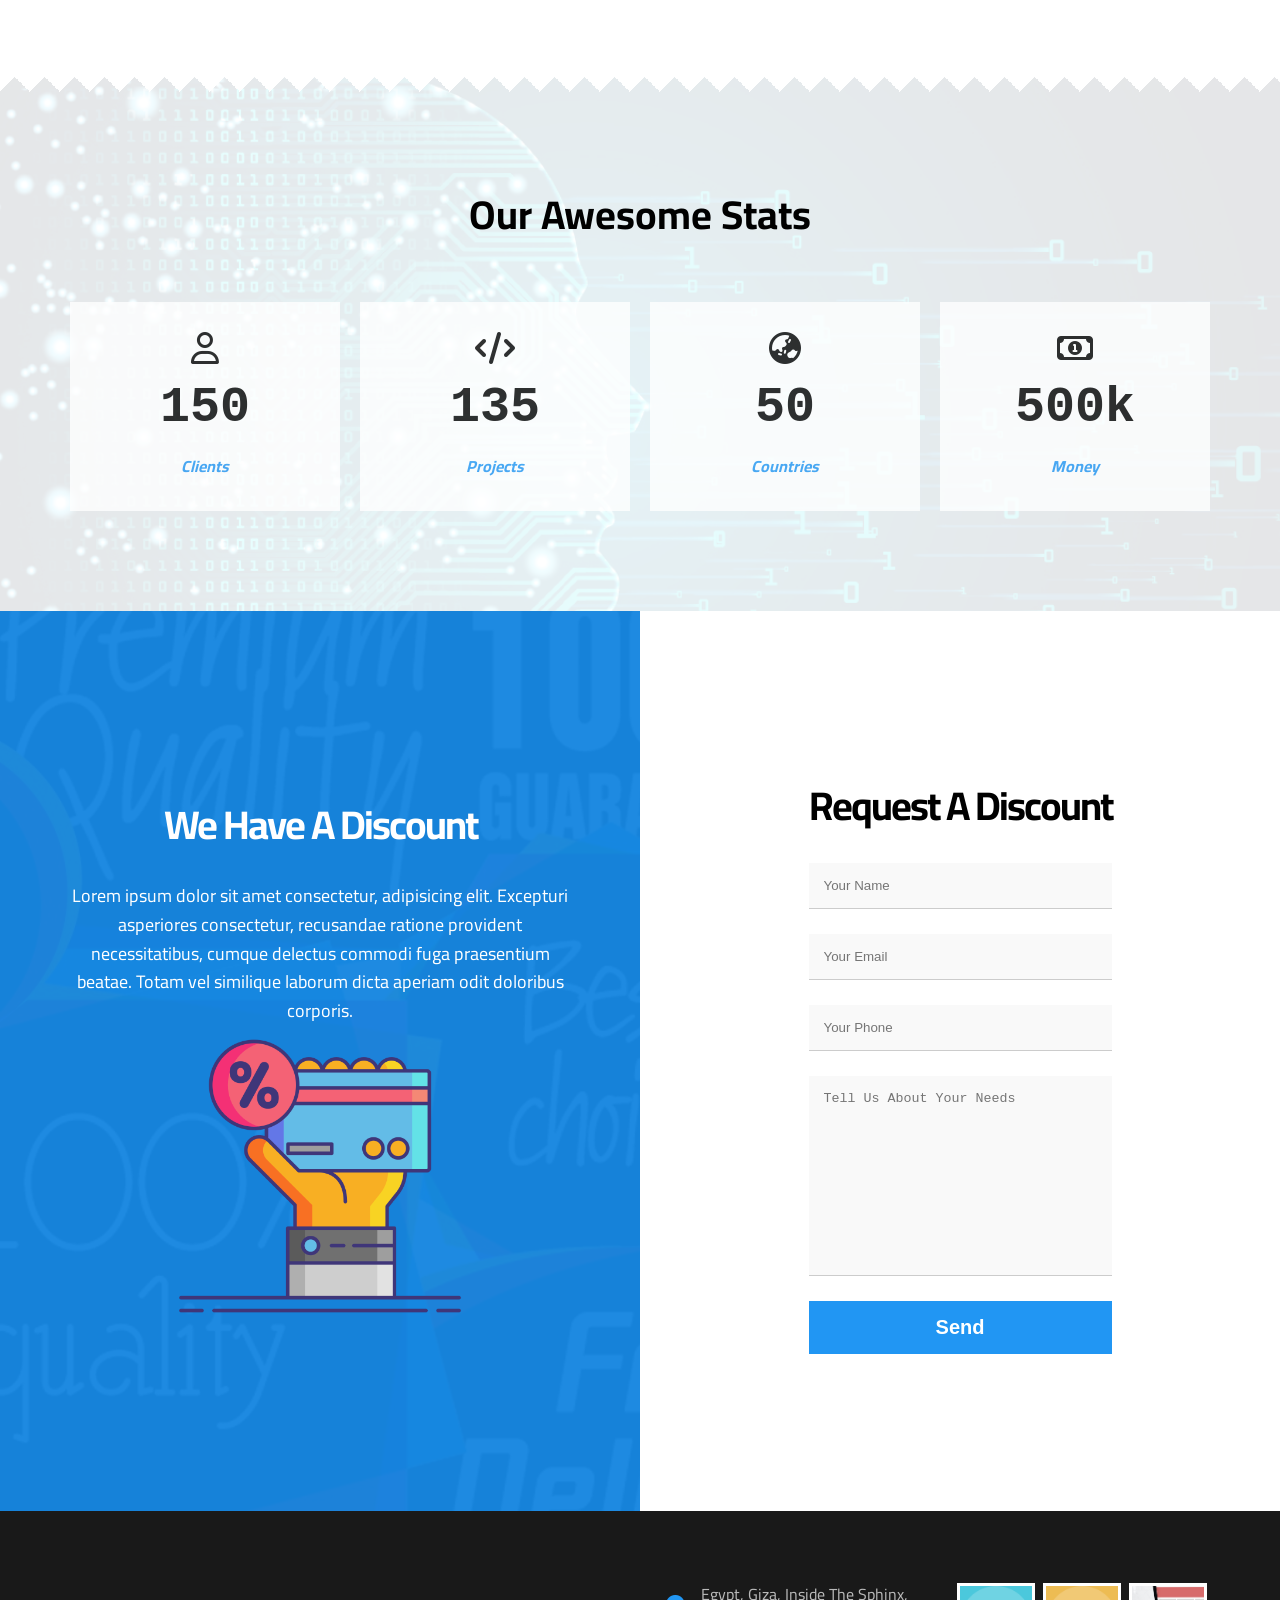
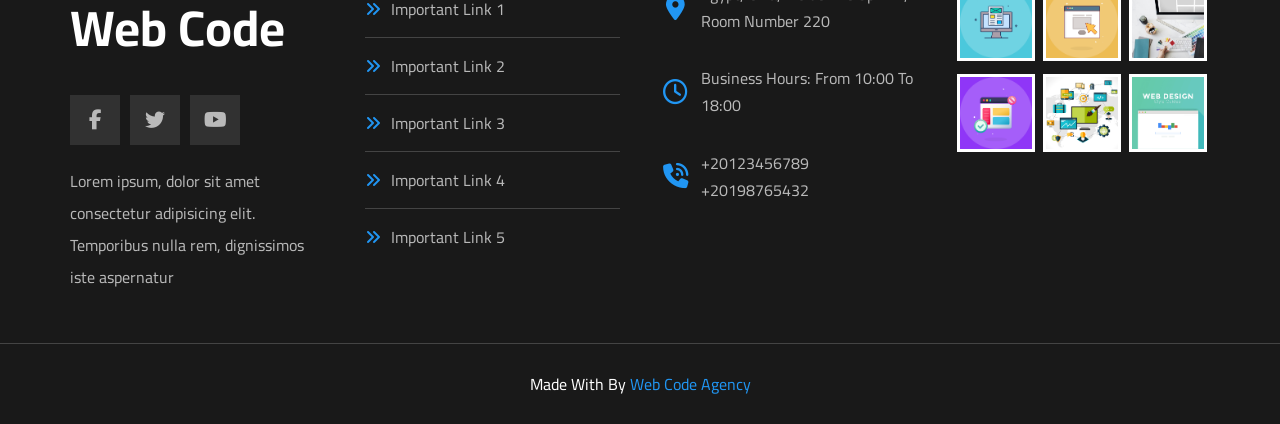
==== commit cbb7d454: "Update index.html" ====
--- a/index.html
+++ b/index.html
@@ -842,7 +842,7 @@
   <footer>
     <div class="container">
       <div class="box">
-        <h3>Web Code Agency</h3>
+        <h3>Web Code</h3>
         <ul class="social">
           <li>
             <a href="#" class="facebook">
